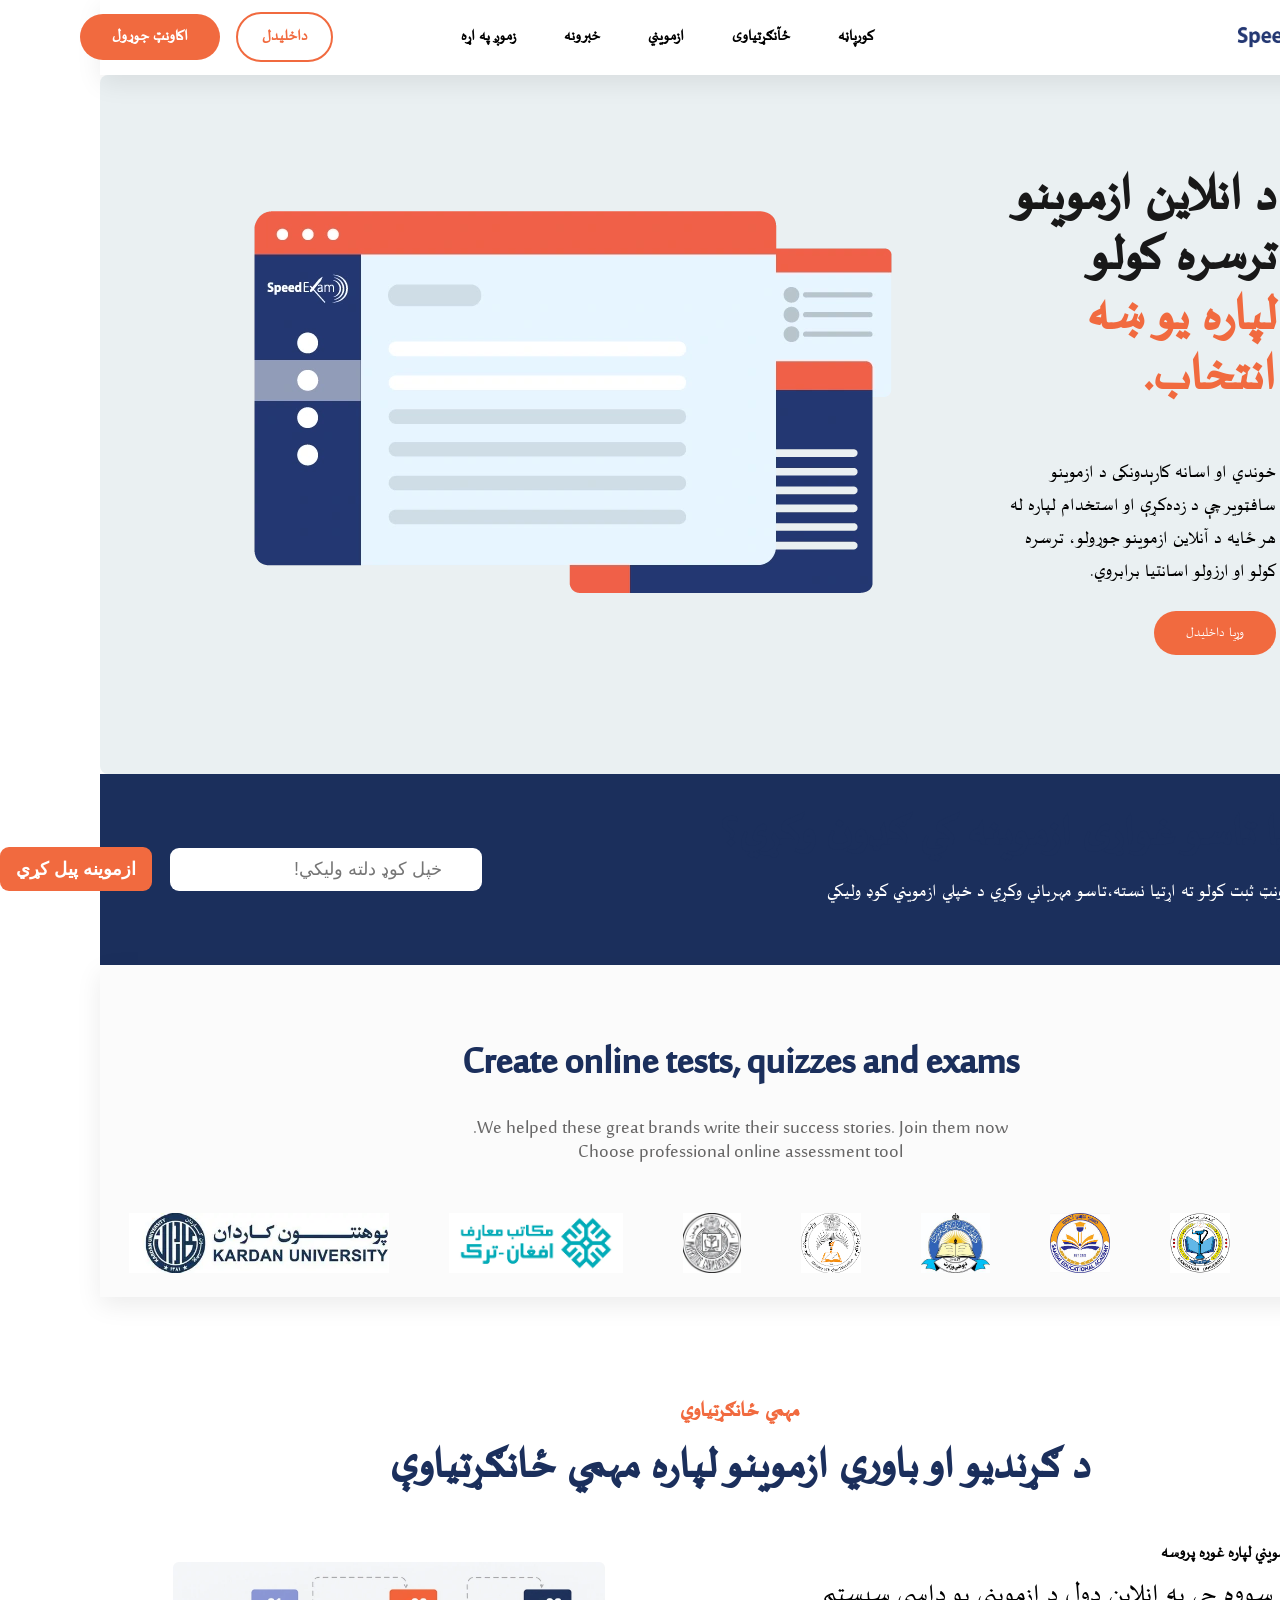
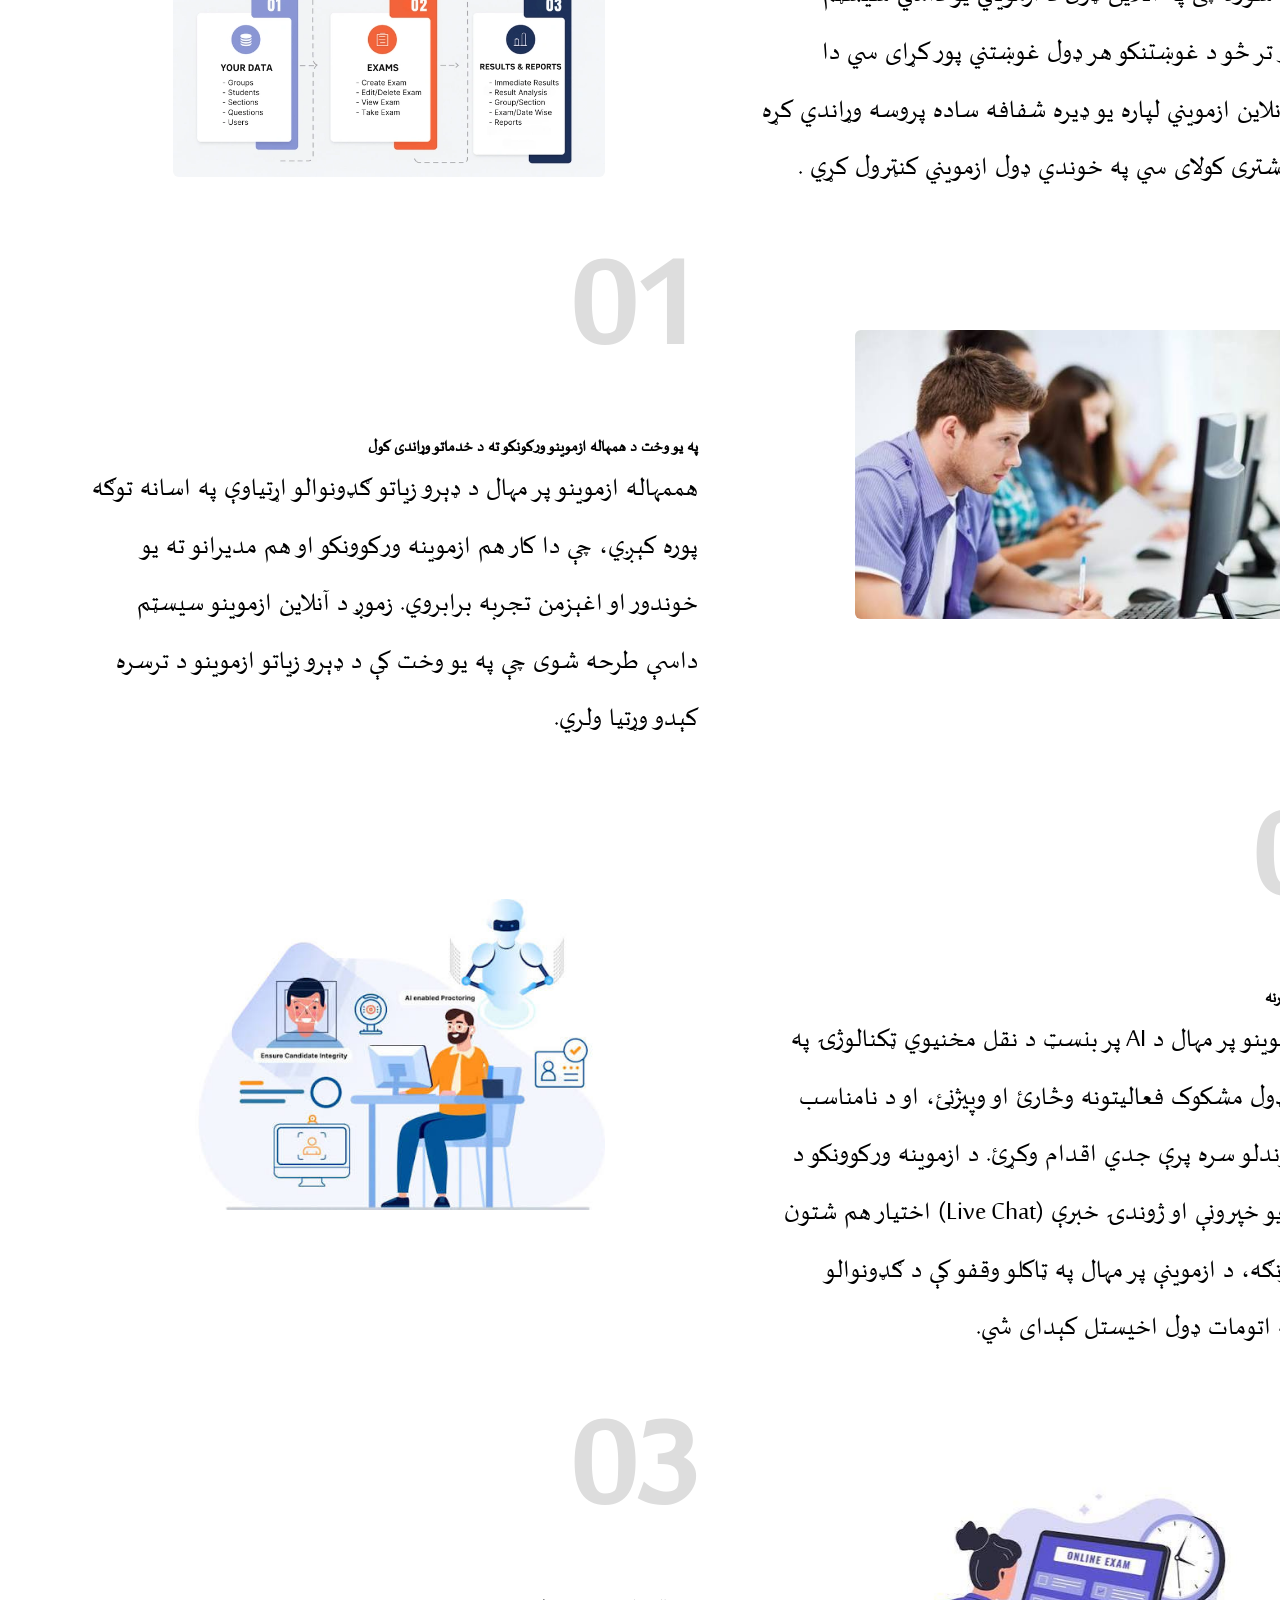
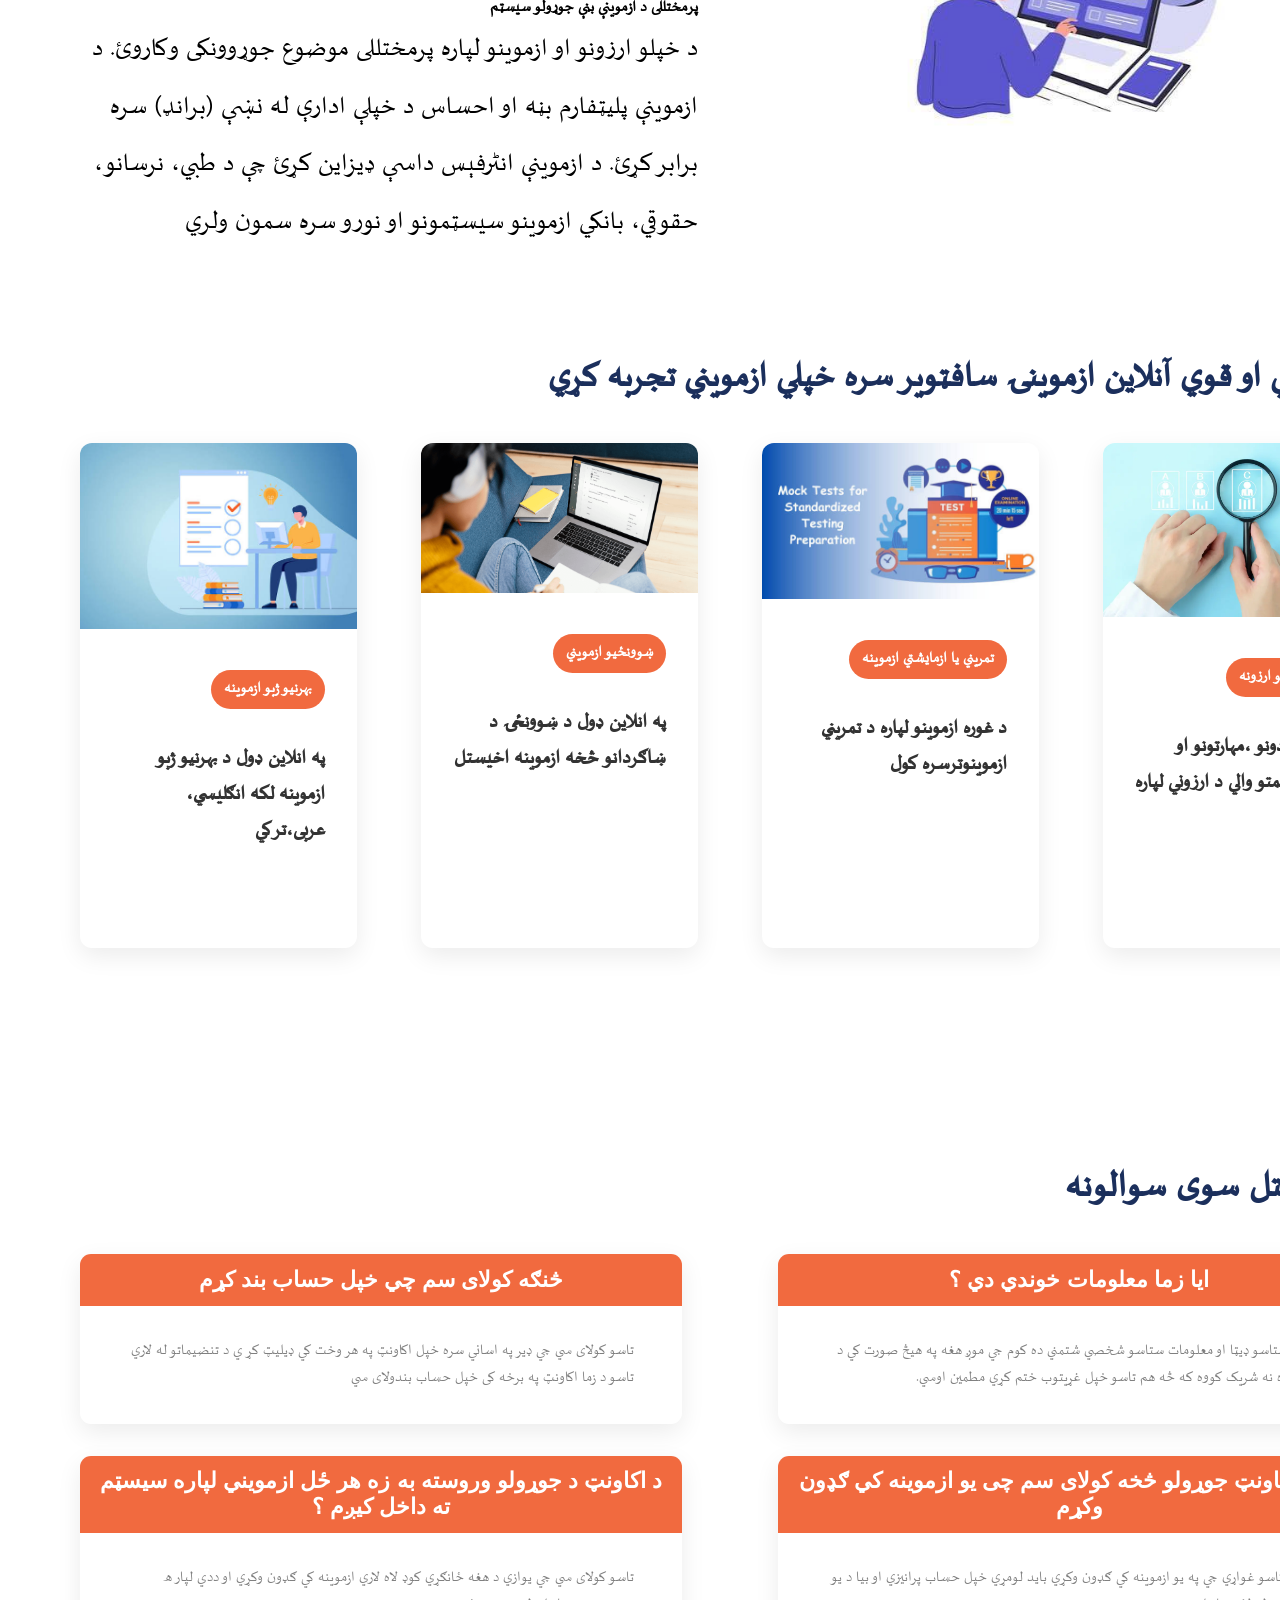
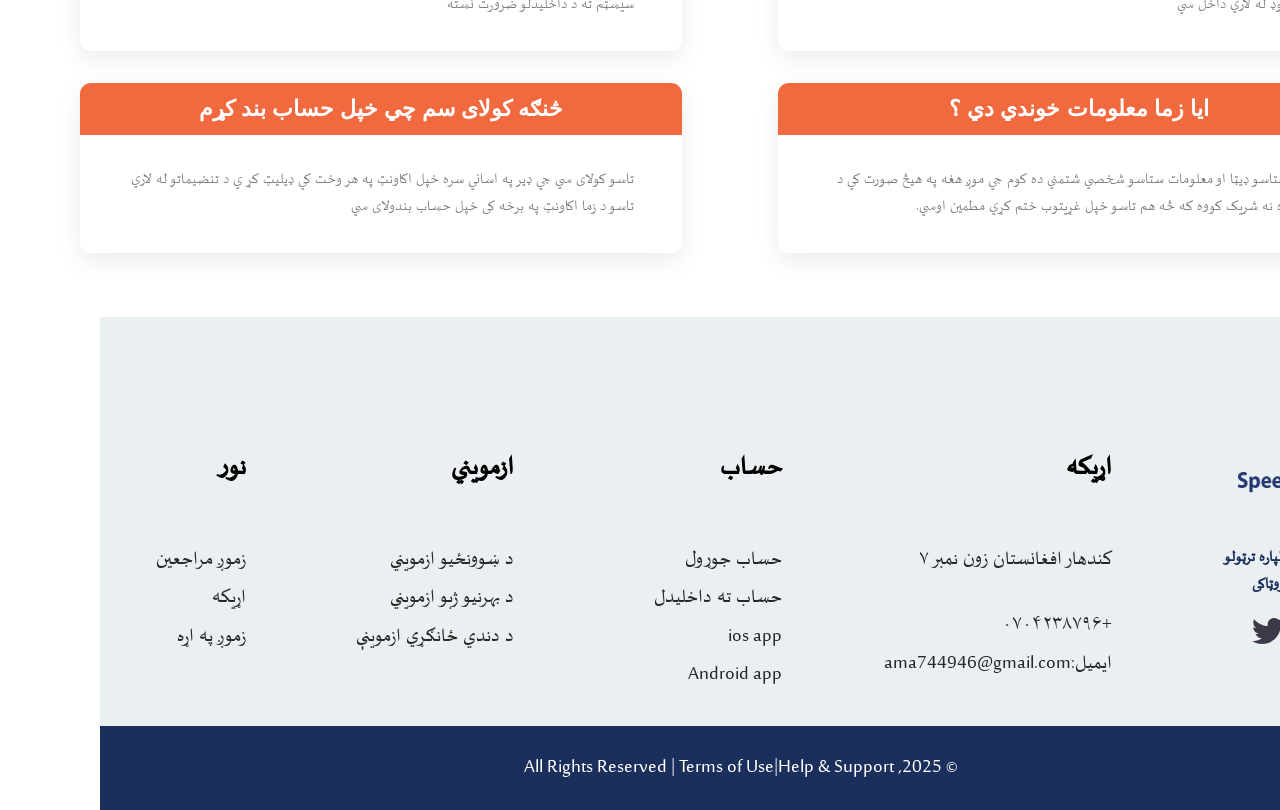
==== index.html @ 3aef712c "sign up" ====
<!DOCTYPE html>
<html lang="ps" dir="rtl">
<head>
    <meta charset="UTF-8">
    <meta name="viewport" content="width=device-width, initial-scale=1.0">
    <title>Examnation System</title>
    <link rel="stylesheet" href="style.css">
</head>
<body>
    <header class="header">
        <div class="container nav-row">
            <img src="img/speedexam.png" alt="logo" id="logo">
        <nav class="main-nav">
        <ul class="nav-list list">
            <li ><a href="index.html" class="nav-link">کورپاڼه</a></li>
            <li ><a href="" class="nav-link">ځآنګړتیاوی</a></li>
            <li ><a href="" class="nav-link">ازمویني</a></li>
            <li ><a href="" class="nav-link">خبرونه</a></li>
            <li ><a href="about.html" class="nav-link">زموږ په اړه</a></li>
            
        </ul>
            <ul class="list nav-button">
                <li><a href="#" class="nav-link login">داخلیدل</a></li>
                <li><a href="sign.html" class="nav-link signup">اکاونټ جوړول</a></li>
            </ul>
           
        </nav>
        </div>
    </header>
    <main>
        <section class="hero-s">
      <div class="hero">
        <div class="hero-text">
        <h1 class="primary-h">د انلاین ازموینو ترسره کولو<span id="testPartner"> لپاره یو ښه انتخاب.</span></h1>
        <p class="hero-desription">خوندي او اسانه کارېدونکی د ازموینو سافټویر چې د زده‌کړې او استخدام لپاره له هر ځایه د آنلاین ازموینو جوړولو، ترسره کولو او ارزولو اسانتیا برابروي.
        </p>
        <a href="#" class="signup nav-link">وړیا داخلیدل</a>
        </div>
        <div class="hero-img"><img src="img/online_exam_software_N8tL9bj.webp" alt="sigin-img"></div>
      </div>
        </section>
        <section class="access-student">
        <div class="access container">
        <div class="access-text">
        <h2 class=" head2">ایا تاسو غواړی ازموینه کي ګډون وکړي؟</h2>
        <p class="hero-desription p2"> اکاونټ ثبت کولو ته اړتیا نسته،تاسو مهرباني وکړي د خپلي ازمویني کوډ ولیکي</p>
        </div>
        <form action="" class="code-form">
            <input type="password" class="access-in" placeholder="خپل کوډ دلته ولیکي!">
            <button class="sub-btn" type="submit" >ازموینه پیل کړي</button>
        </form>
        </div>
        </section>
        <section class="support-c">
        <div class="support container">
            <div class="s-text">
                <h2 class="head3"> Create online tests, quizzes and exams</h2>
                <p class="s-description">We helped these great brands write their success stories. Join them now. <br> Choose professional online assessment tool</p>
            </div>
            <div class="slider">
                <div class="S-pics">
          
                    <img src="/img/download (1).jfif" alt="supporter" class="c-logo">
                    <img src="/img/download (1).png" alt="supporter" class="c-logo">
                    <img src="/img/download (2).jfif" alt="supporter" class="c-logo">
                    <img src="/img/download.jfif" alt="supporter" class="c-logo">
                    <img src="/img/images.png" alt="supporter" class="c-logo">
                    <img src="/img/OIP.webp" alt="supporter" class="c-logo">
                    <img src="/img/download.png" alt="supporter" class="c-logo2 ">
                    <img src="/img/OIP (1).webp" alt="supporter" class="c-logo2">
                    <img src="/img/OIP (3).webp" alt="supporter" class="c-logo2">
    
                    <img src="/img/download (1).jfif" alt="supporter" class="c-logo">
                    <img src="/img/download (1).png" alt="supporter" class="c-logo">
                    <img src="/img/download (2).jfif" alt="supporter" class="c-logo">
                    <img src="/img/download.jfif" alt="supporter" class="c-logo">
                    <img src="/img/images.png" alt="supporter" class="c-logo">
                    <img src="/img/OIP.webp" alt="supporter" class="c-logo">
                    <img src="/img/download.png" alt="supporter" class="c-logo2 ">
                    <img src="/img/OIP (1).webp" alt="supporter" class="c-logo2">
                    <img src="/img/OIP (3).webp" alt="supporter" class="c-logo2">
                    </div>
            </div>
        </div>
        </section>

        <section class="Features" id="introduction">
        <div class="f-title"> 
            <span class="sub-h">مهمي ځانګړتیاوي</span>
            <h2 class="head2">د ګړندیو او باوري ازموینو لپاره مهمي ځانګړتیاوې
            </h2>
            
          </div>

          <div class="container grids grid-colums grid--centerv"> 
            <div class="step-text-box"> 
             <h3 class="threetery-h">
              په انلاین ډول د ازمویني لپاره غوره پروسه
             </h3>
             <p class="step-discription"> 
              موږ وکولای سووه چی په انلاین ډول د ازمویني یو
               داسي سیسټم وړاندي کړو تر څو د غوښتنکو هر ډول غوښتني پور کړای 
              سي دا سیسټم د انلاین ازمویني لپاره یو ډیره
               شفافه ساده پروسه وړاندي کړه چيری چي مشتری کولای سي په خوندي ډول ازمویني کنټرول کړي .
             </p>
            </div>
          <div class="step-img-box">
            <img class="step-img" src="/img/process_of_online_exam_software.webp" alt="js">
          </div>
          


          <div class="step-img-box">
            <img class="step-img step-Emoji" src="/img/multiple.jpeg" alt="js">
          </div>
          <div class="step-text-box"> 
            <p class="step-number">01</p>
         <h3 class="threetery-h">   په یو وخت د همهاله ازموینو ورکونکو ته د خدماتو وړاندی کول
         </h3>
         <p class="step-discription">
            هممهاله ازموینو پر مهال د ډېرو زیاتو ګډونوالو
             اړتیاوې په اسانه توګه پوره کېږي، چې دا کار هم ازموینه ورکوونکو 
            او هم مدیرانو ته یو خوندور او اغېزمن تجربه برابروي. زموږ د آنلاین ازموینو سیسټم داسې
             طرحه شوی چې په یو وخت کې د ډېرو زیاتو ازموینو د ترسره کېدو وړتیا ولري.
         </p>
        </div>
      

      <div class="step-text-box"> 
        <p class="step-number">02</p>
     <h3 class="threetery-h">مسلکی او زیرکه څارنه 
        
     </h3>
     <p class="step-discription">
        د انلاین ازموینو پر مهال د AI پر بنسټ د نقل مخنیوي ټکنالوژۍ په مرسته هر 
        ډول مشکوک فعالیتونه وڅارئ او وپیژنئ، او د نامناسب چلند په موندلو سره پرې جدي اقدام 
        وکړئ. د ازموینه ورکوونکو د ژوندۍ ویډیو خپرونې او ژوندۍ خبرې (Live Chat) اختیار هم شتون لري. همدارنګه،
         د ازموینې پر
         مهال په ټاکلو وقفو کې د ګډونوالو 
        عکسونه په اتومات ډول اخیستل کېدای
         شي.
     </p>
    </div>
  <div class="step-img-box">
    <img class="step-img" src="/img/protact.jpeg" alt="js">
  </div>


  <div class="step-img-box">
    <img class="step-img" src="img/theme.jpeg" alt="js">
    </div>
  <div class="step-text-box"> 
    <p class="step-number">03</p>
 <h3 class="threetery-h">پرمختللی د ازموینې بڼې جوړولو سیسټم
    
 </h3>
 <p class="step-discription">
   د خپلو ارزونو او ازموینو لپاره پرمختللی موضوع جوړوونکی وکاروئ. د ازموینې پلیټفارم بڼه
               او احساس د خپلې ادارې له نښې (برانډ) سره برابر کړئ. د ازموینې انٹرفېس داسې ډیزاین کړئ چې
               د طبي، نرسانو، حقوقي، بانکي ازموینو سیسټمونو او نورو سره سمون ولري 
 </p>
</div>
        </div> 
        </section>

      <section class="Exam" id="our-exam">
        <div class="container"> 
          <h2 class="secondry-h">د خوندي او قوي آنلاین ازموینۍ سافټویر سره خپلي ازمویني تجربه کړي
          </h2>
          </div>
          <div class="container grids grid-colum-4">
            <div class="class">
            
              <img class="our-exam" src="img/Talent_Assessments_Software_Speedexam.webp" alt="ai">
              <div class="class2">
              <div class="tag-m"><span class="tag">استعدادونو ارزونه
                </span></div>
                <p class="exam-n">د استعدادونو ،مهارتونو او دندي د چمتو والي د ارزوني لپاره ازموینه</p>
            </div>
            </div>

            <div class="class">
           
              <img class="our-exam" src="img/pract.jpeg" alt="new">
              <div class="class2">
              <div class="tag-m"><span class="tag">تمریني یا ازمایشتي ازموینه </span></div>
              <p class="exam-n">د غوره ازموینو لپاره د تمریني ازموینوترسره کول</p>
            
              </div>
            </div>
            <div class="class">
           
              <img class="our-exam" src="img/student.png" alt="data">
              <div class="class2">
              <div class="tag-m"><span class="tag">ښوونځیو ازمویني</span></div>
              <p class="exam-n">په انلاین ډول د ښوونځۍ د ښاګردانو څخه ازموینه اخیستل</p>
             
            </div>
            </div>
            <div class="class">
            
              <img class="our-exam" src="img/lang.jpeg" alt="data">
              <div class="class2">
            <div class="tag-m"> <span class="tag">بهرنیو ژبو ازموینه</span></div>
              <p class="exam-n">په انلاین ډول د بهرنیو ژبو ازموینه لکه انګلیسي، عربی،ترکي</p>

            </div>
            </div>
          </div>
      </section>  
      <section class="F-question">
      <div class="container">
      <h2 class="fq-title">ډیر پوښتل سوی سوالونه</h2>
      <div class="questions  grids grid-colums">
        <div class="faq">

          <h5 class="fq-h"><button>ایا زما معلومات خوندي دي ؟</button></h5>
          <p class="fq-p">هو بلکل ستاسو ډیټا او معلومات ستاسو شخصي شتمني ده کوم جي موږ هغه
             په هیڅ صورت کي د بل چا سره نه شریک کووه که څه هم تاسو خپل غړیتوب ختم کړي مطمین اوسي.</p>
        </div>

        <div class="faq">
          <h5 class="fq-h"><button>څنګه کولای سم چي خپل حساب بند کړم</button></h5>
          <p class="fq-p">تاسو کولای سي چي ډیر په اساني سره خپل اکاونټ په هر وخت کي ډیلیټ کړ
            ي د تنضیماتو له لاري تاسو د  زما اکاونټ په برخه کی خپل حساب بندولای سي</p>
        </div>

         <div class="faq">
        <h5 class="fq-h"><button>ایا بیله اکاونټ جوړولو څخه کولای سم چی یو ازموینه کي ګډون وکړم</button></h5>
          <p class="fq-p">که چیري تاسو غواړي چي په یو ازموینه کي ګډون وکړي باید لومړي خپل حساب پرانیزي او  بیا د یو ځانګړي کوډ له لاري داخل سي
             </p>
        </div>

        <div class="faq">
          <h5 class="fq-h"><button> د اکاونټ د جوړولو وروسته به زه هر ځل ازمویني لپاره سیسټم ته داخل کیږم ؟</button></h5>
          <p class="fq-p">تاسو کولای سي چي یوازي د هغه ځانګړي کوډ لاه لاري ازموینه کي ګډون وکړي او ددي لپار ه  سیسټم ته د داخلیدلو ضرورت نسته</p>
        </div>

         <div class="faq">
        <h5 class="fq-h"><button>ایا زما معلومات خوندي دي ؟</button></h5>
          <p class="fq-p">هو بلکل ستاسو ډیټا او معلومات ستاسو شخصي شتمني ده کوم جي موږ هغه
             په هیڅ صورت کي د بل چا سره نه شریک کووه که څه هم تاسو خپل غړیتوب ختم کړي مطمین اوسي.</p>
        </div>

        <div class="faq">
          <h5 class="fq-h"><button>څنګه کولای سم چي خپل حساب بند کړم</button></h5>
          <p class="fq-p">تاسو کولای سي چي ډیر په اساني سره خپل اکاونټ په هر وخت کي ډیلیټ کړ
            ي د تنضیماتو له لاري تاسو د  زما اکاونټ په برخه کی خپل حساب بندولای سي</p>
        </div>
      
      </div>
      </div>
      </section>
      
    </main>
    <footer>
        
        <div class="container grid footer-grid">
            <div class="logo-col">
                <a href="logo" class="flogo-link"><img src="/img/speedexam.png" alt="" id="logo"></a>
                <p class="logo-text">د ازموینو او ارزونو لپاره ترټولو غوره آنلاین ساپټویروټاکی</p>
                <ul class="social-link">
                 <li><a class="footer-links icons" href="#"><img src="/img/icon-facebook.svg" alt=""></a></li>
                  <li><a class="footer-links icons" href="#"><img src="/img/icon-instagram.svg" alt=""></a></li>
                   <li><a class="footer-links icons" href="#"><img src="/img/icon-twitter.svg" alt=""></a></li>
                </ul>
                
            </div>
           <div class="address-col">
            <p class="footer-heading">اړیکه</p>
            <address class="contacts">
                <p> کندهار افغانستان زون نمبر ۷</p>
               <p ><a class="footer-links" href="tel:930704238796">+۰۷۰۴۲۳۸۷۹۶</a><br>
                <a class="footer-links" href="email:ama744946@gmail.com">ایمیل:ama744946@gmail.com</a></p>
            </address>
           </div>
           <nav class="nav-col">
            <p class="footer-heading">حساب</p>
            <ul class="footer-nav">
            <li><a class="footer-links" href="sign.html">حساب جوړول</a></li>
            <li><a class="footer-links" href="#">حساب ته داخلیدل</a></li>
            <li><a class="footer-links" href="#">ios app</a></li>
            <li><a class="footer-links" href="#">Android app</a></li>
            </ul>
           </nav>

           <nav class="nav-col">
            <p class="footer-heading">ازمویني</p>
            <ul class="footer-nav">
            <li><a class="footer-links" href="#">د ښوونځیو ازمویني</a></li>
            <li><a class="footer-links" href="#">د بهرنیو ژبو ازمویني</a></li>
            <li><a class="footer-links" href="#">د دندي ځانګړي ازموینې</a></li>
            </ul>
           </nav>
        
           <nav class="nav-col">
            <p class="footer-heading">نور</p>
            <ul class="footer-nav">
            <li><a class="footer-links" href="#">زموږ مراجعین</a></li>
            <li><a class="footer-links" href="#">اړیکه </a></li>
            <li><a class="footer-links" href="about.html">زموږ په اړه</a></li>
            </ul>
           </nav>
        </div>
        <div class="footer">
            <p class="copyright"> <small>&copy;</small> 2025, All Rights Reserved | Terms of Use|Help & Support</p>
        </div>
    </footer>
</body>
</html>
---- style.css ----
:root{
    --bg:#ffffff;
    --shadow:0 8px 24px rgba(0,0,0,0.08);
    --black:#282828;
    --color:#808080;
    --primary:#f16a3f ;
    --secondary:#1b2f5c;
    --grad-primary:linear-gradient(-90deg, #f1683feb 0%, #f16a3f 100%);
    --cta-bg:#EAF0F2;
    --primery-h:#181818;
}
@font-face { font-family: 'PashtoFont'; 
    src: url('fonts/majalla.ttf') format('woff'); font-weight: normal; font-style: normal; }
*{
    padding: 0;
    margin: 0;
    box-sizing: border-box;
}
html{
    scroll-behavior: smooth;
}
body{

    font-family:'PashtoFont', sans-serif;
    line-height:1.5 ;
    background-color: var(--bg);

}
.container{
    width: min(1300px);
    margin-inline: auto;
}
.header{
background-color: var(--bg);
box-shadow: var(--shadow);
position: sticky;
top: 0;
z-index: 10;
}
.nav-row{
    display: flex;
    justify-content: space-between;
    align-items: center;
}
#logo{
    width: 150px;
}
.main-nav{
    display: flex;
    justify-content: space-between;
    align-items: center;
    gap: 8rem;

   
}

.list{
    list-style: none;
    display: flex;
    justify-content: space-between;
    align-items: center;
    gap: 3rem;
    font-size: 18px;
    font-weight: 600;
   
}
.nav-link{
    text-decoration: none;
    color:black;
}

.nav:hover, .nav:active{
    opacity: 1;
    text-decoration: underline;
    color: var(--primary);
}
.nav-button{
    gap: 1rem;
}
.login{
    color: var(--primary);
    padding: .7rem 1.5rem;
    border: 2px solid var(--primary);
    border-radius: 40px;
    text-align: center;
    background:var(--bg);
    transition: all .2s;
}
.signup{
    padding: .7rem 2rem;
    border-radius: 40px;
    background:var(--primary);
    color: var(--bg);
}

/***********  hero section  ************/
.hero-s{
    background-color: var(--cta-bg);
    padding: 4.8rem 0 7rem 0;
    border-radius: 8px;
}
.hero{
    margin: 0 auto;
    display: flex;
    align-items: center;
    padding: 0 6.5rem;
    gap: 4rem;
}
.primary-h{
    color: var(--primery-h);
    line-height: 1;
    margin-bottom: 3rem;
    font-size: 60px;
    font-weight: 600;
}
#testPartner{
    color: var(--primary);
   
}
.hero-desription{
    margin-bottom: 2rem;
    font-size: 22px;
}
.access-student{
    padding: 1.5rem 5rem;
    background-color: var(--secondary);
    
}
.access{
    margin: 0 auto;
    display: flex;
    justify-content: space-between;
    align-items: center;

}
.p2{
    color: #ffffff;
}
.head2{
    color: var(--primary);
    font-weight: 600;
}
.access-in{
    padding: .7rem 2.5rem;
    outline: none;
    border-radius: 9px;
    border: none;
    margin-left: 1rem;
    font-size: 18px;
}
.sub-btn{
    padding: .7rem 1rem;
    border-radius: 9px;
    background-color: var(--primary);
    border: none;
    color: white;
    font-size: 18px;
    font-weight: 700;
    
}
/*     support compeny********/
.support-c{
    padding: 1.5rem 0;
    background-color:#fbfbfb;
    box-shadow: var(--shadow);
}
.support{
    width: 100%;
    text-align:right;
    margin-top: 2.5rem;
    overflow: hidden;
    white-space: nowrap;
    
}
.head3{
    color: var(--secondary);
    font-size: 48px;
    font-weight: 700;
}
.s-text{
text-align: center;

}
.s-description{
    font-size: 24px;
    color: rgb(104, 103, 103);
    line-height: 1;
    margin: 1rem 0 3rem 0;
}
.support{
    width: 100%;
    text-align:right;
    margin-top: 2.5rem;
    overflow: hidden;
    
}
.S-pics{
    display:flex;
    align-items: center;
    width: max-content;
    animation: scroll-s 70s linear infinite;
}
.S-pics:hover {
    animation-play-state: paused;
  }

.slider{
    width: 100%;
}
.S-pics img{
    margin: 0 30px;
    height: 60px;
}
@keyframes scroll-s{
    0% {
        transform: translateX(100%);
    }
    100% {
        transform:translateX(0)
    }
}
/****************   features    *********/
.grids{
        display: grid;
        column-gap: 4rem;
       
    }
    .grid-colums{
        grid-template-columns: repeat(2,1fr);
    }

.Features{
    padding: 6rem 0 0 0;
    
}
.f-title{
    text-align:center ;
    margin-bottom: 2rem;
}
.step-number{
font-size: 9.8rem;
font-weight: 600;
color: #ddd;

}

.step-img-box{
   display: flex;
   align-items: center;
   justify-content: center;

}
.step-img{
 width: 70%;
    border-radius: 6px;
}

.step-discription{
    font-size: 2rem;
    line-height: 1.8;
}
.sub-h{
    color: var(--primary);
    font-size: 25px;
    font-weight: 900;
  
}
.F-title{
text-align: center;
}
.head2{
font-size: 52px;
color: var(--secondary);
font-weight: 900;
}
/**************about section**************/
.about-c{
 background-color:var(--bg);
 padding: 1rem 2rem;
}
.about{
    margin-top: 1rem;
    display: flex;
    gap: 1rem;
}
.cards{
    padding: 2rem 5rem;
    display: flex;
    flex-direction: column; 
    width: 50%;
}
.card img{
    width: 80px;
}
.card{
padding: 2rem;
display: flex;
gap: 2rem;
margin-bottom: 1.7rem;
box-shadow: var(--shadow);
border-radius: 22px;
}
.card-h3{
    font-size: 26px;
}
.card-p{
    font-size: 18px;
}
.card-right{
    margin-right: 3rem;
}
.card-left{
    margin-left: 3rem;
}
.about-text{
    padding: 1.5rem 5rem 1.5rem 0;
    width: 50%;
}
.about-p1{
    font-size: 26px ;
    color:rgb(104, 103, 103) ;
    letter-spacing: 1.2;
    margin-bottom: .7rem;
}
.about-h2{
    font-weight: 900;
    font-size: 52px;
    color: var(--secondary);
    margin-bottom: .7rem;
    line-height: 1;
}
.about-p2{
    color: rgb(104, 103, 103);
    font-size:24px ;
    font-weight: 500;
    margin-bottom: 1rem;
}
.about-list{
    list-style-type: none;
    padding-left: 0;
    font-size: 24px;
}
.about-list li::before{
    content: "\2714";
    color:#f8b81f ;
}

.about-list li{
    margin-bottom: .7rem;
}
/************ exam card *************/
 .grid-colum-4{
        grid-template-columns: repeat(4,1fr);
    }
.Exam{

    padding: 6rem 0 9rem 0;
}
.exam-n{
    font-size: 1.5rem;
     font-weight: 600;
     color: #333;;
 margin-bottom: 3.2rem;
 }
 .secondry-h{
margin-bottom: 2rem;
font-weight: 700;
font-size: 42px;
color: var(--secondary);
 }
 .Details{
list-style: none;
display: flex;
flex-direction: column;
gap: 2rem;
   padding-left: 1rem;
}
.lists{
    font-size: 1.8rem;
}
.lists a{
    
    color: #333;
}
.lists a:hover{
    text-decoration:underline;
    color: #4ca0ee;
}
.our-exam{
    width: 100%;
}

strong{
    font-weight: 600;
}
.tag{
    display: inline-block;
    text-transform:uppercase;
    background-color:var(--primary);
    font-size: 1.1rem;
    padding: 0.4rem 0.8rem;
    color: var(--bg);
    border-radius: 100px;
    font-weight: 600;
}
.class{
    padding: 0 0 1rem 0;
    border-radius: 12px;
box-shadow: var(--shadow);
overflow: hidden;
transition: all 0.3s;
}
.class:hover{
    transform: translateY(-1.2rem);
    box-shadow: var(--shadow);
}
.class2{
    padding:2rem;
}
.tag-m{
    margin-bottom: 2rem;
}
/****** Freq Asked Question **********/
.F-question{
    background-color: var(--bg);
    padding: 4rem 0;
}
.fq-title{
font-size: 44px;
font-weight: 700;
color: var(--secondary);
margin-bottom: 2rem;

}
.questions{
    column-gap: 6rem;
    row-gap: 2rem;
}
.faq{
    border-radius: 11px;
box-shadow: var(--shadow);
}
.fq-h button{
   font-size: 22px;
   font-weight: 700;
   color: var(--bg);
   background-color: var(--primary);
   width: 100%;
   border: none;
   outline: none;
   padding: .8rem;
   border-radius: 11px 11px 0 0;
}
.fq-p{
    font-size: 18px;
    color: var(--color);
    margin: 0 1rem 0 1rem;
    padding: 2rem;
}
/***** sigin up **************/
.section-sigin{
padding: 4.8rem 0 12.8rem 0;
}
.sigin
{
    display: grid;
    grid-template-columns: 2.5fr 1fr;
    background-color: var(--primary);
    box-shadow:var(--shadow);
    border-radius: 2rem;
    overflow: hidden;
}
.sigin .secondry-h{
    margin-bottom: 2rem;
}
.sigin-text-box{
padding: 4.8rem 6.4rem 6.4rem 6.4rem;
}
.sigin-text{
font-size: 1.8rem;
line-height: 1.8;
color: rgb(44, 42, 42);
margin-bottom: 2rem;
}

.sigin-img{
    background-image:linear-gradient(to right bottom,
    rgba(24, 100, 171,0.35),rgba(123, 81, 252, 0.35)), 
    url(img/cta.jpg);
   
    background-size:cover;
}
.sigin-form{
    display: grid;
    grid-template-columns: 1fr 1fr;
    column-gap: 3rem;
    row-gap: 2rem;
}
.sigin-form label{
display: block;
font-size: 1.6rem;
font-weight: 500;
margin-bottom: 1rem;
color: #1f1e1e;
}
sigin-form input::placeholder{
    color: #aaa;
}
.sigin-form input,
.sigin-form select{
    width: 100%;
    padding: 1rem;
    font-size: 1.1rem;
    font-family: inherit;
    color: inherit;
    border: none;
    background-color: #fdf2e9;
    border-radius: 9px;
    box-shadow:var(--shadow);
}
.btn-form{
    background-color: var(--secondary);
    align-self: end;
    padding: 1.2rem;
    color: var(--bg);
    border-radius: 22px;
    outline: none;
    border:none;
}
.btn-form:hover{
background-color: #d3f3fa;
color: #555;
}
.sigin *:focus{
    outline: none;
    box-shadow:0 0 0 0.8rem rgba(247, 250, 253, 0.5);
}
/**********footer***************/
footer{
padding: 8rem 0 0 0;
background-color:var(--cta-bg);
}

.grid{
        display: grid;
        column-gap: 6.4rem;
        row-gap: 9.6rem;
       
    }
.footer-grid{
    grid-template-columns:1fr 1fr 1fr 1fr 1fr;

}
.footer{
    text-align: center;
    margin-top: 2rem;
    background-color: var(--secondary);
    padding: 1.5rem;
}
logo-col{
    display: flex;
   flex-direction: column;
}
.logo-text{
    font-size: 18px;
    margin-bottom: 1rem;
    color: var(--secondary);
    font-weight: 600;
}
.flogo-link{
    display: block;
    margin-bottom: 1rem;

}
.social-link{
    list-style: none;
    display: flex;
    gap: 1.5rem;
}
.icons{
    height: 2.4rem;
    width: 2.4rem;
}
.contacts{
font-size:1.5rem;
font-style: normal;
line-height: 1.6;
}
.footer-heading{
    font-size: 2rem;
    font-weight: 700;
    color: black;
    margin-bottom: 3rem;
}
.contacts p:first-child{
    margin-bottom: 1.7rem;
   color: var(--black);
}
.footer-links{
    text-decoration: none;
    color:var(--black);
}
.footer-nav{
    list-style: none;
    font-size:1.5rem;
font-style: normal;
line-height: 1.6;
}
.footer-links:hover,
.footer-links:active{
    color: #555;
}
.copyright{
    font-size:24px;
   color: var(--bg);
}
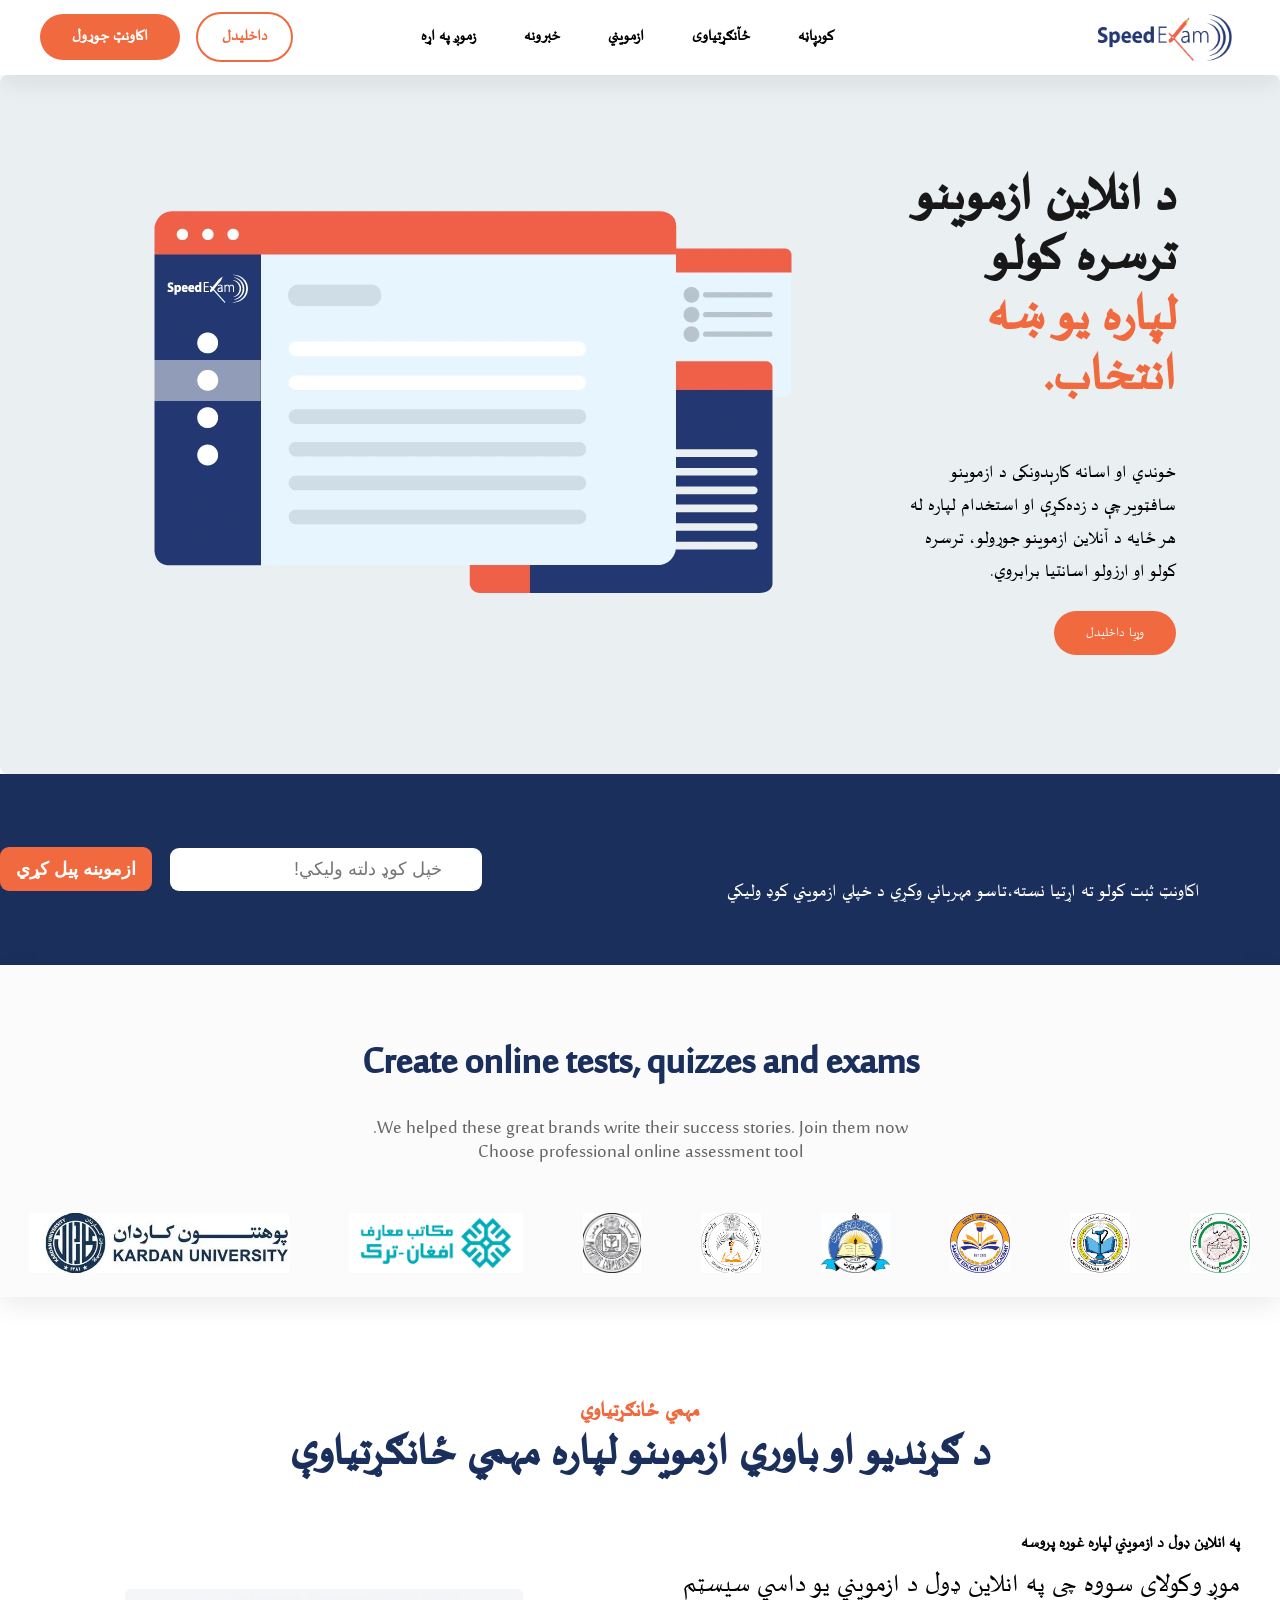
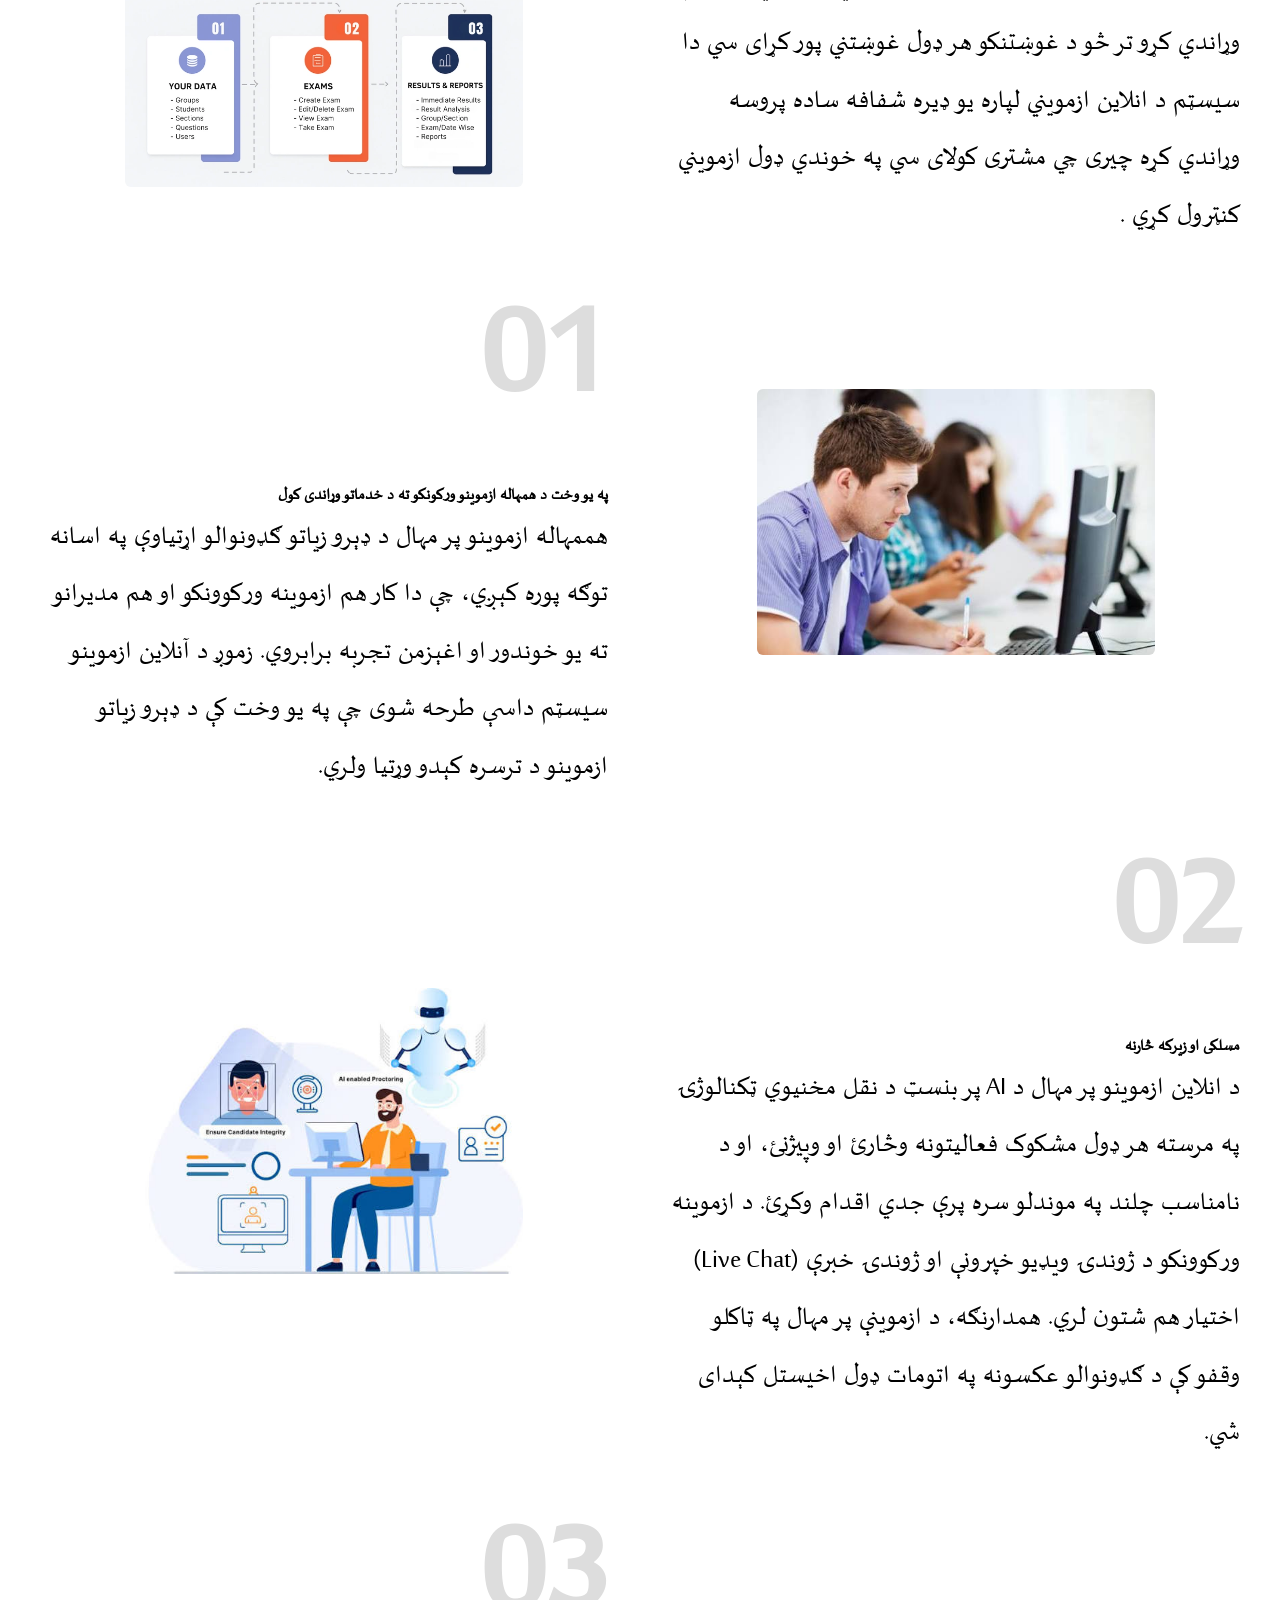
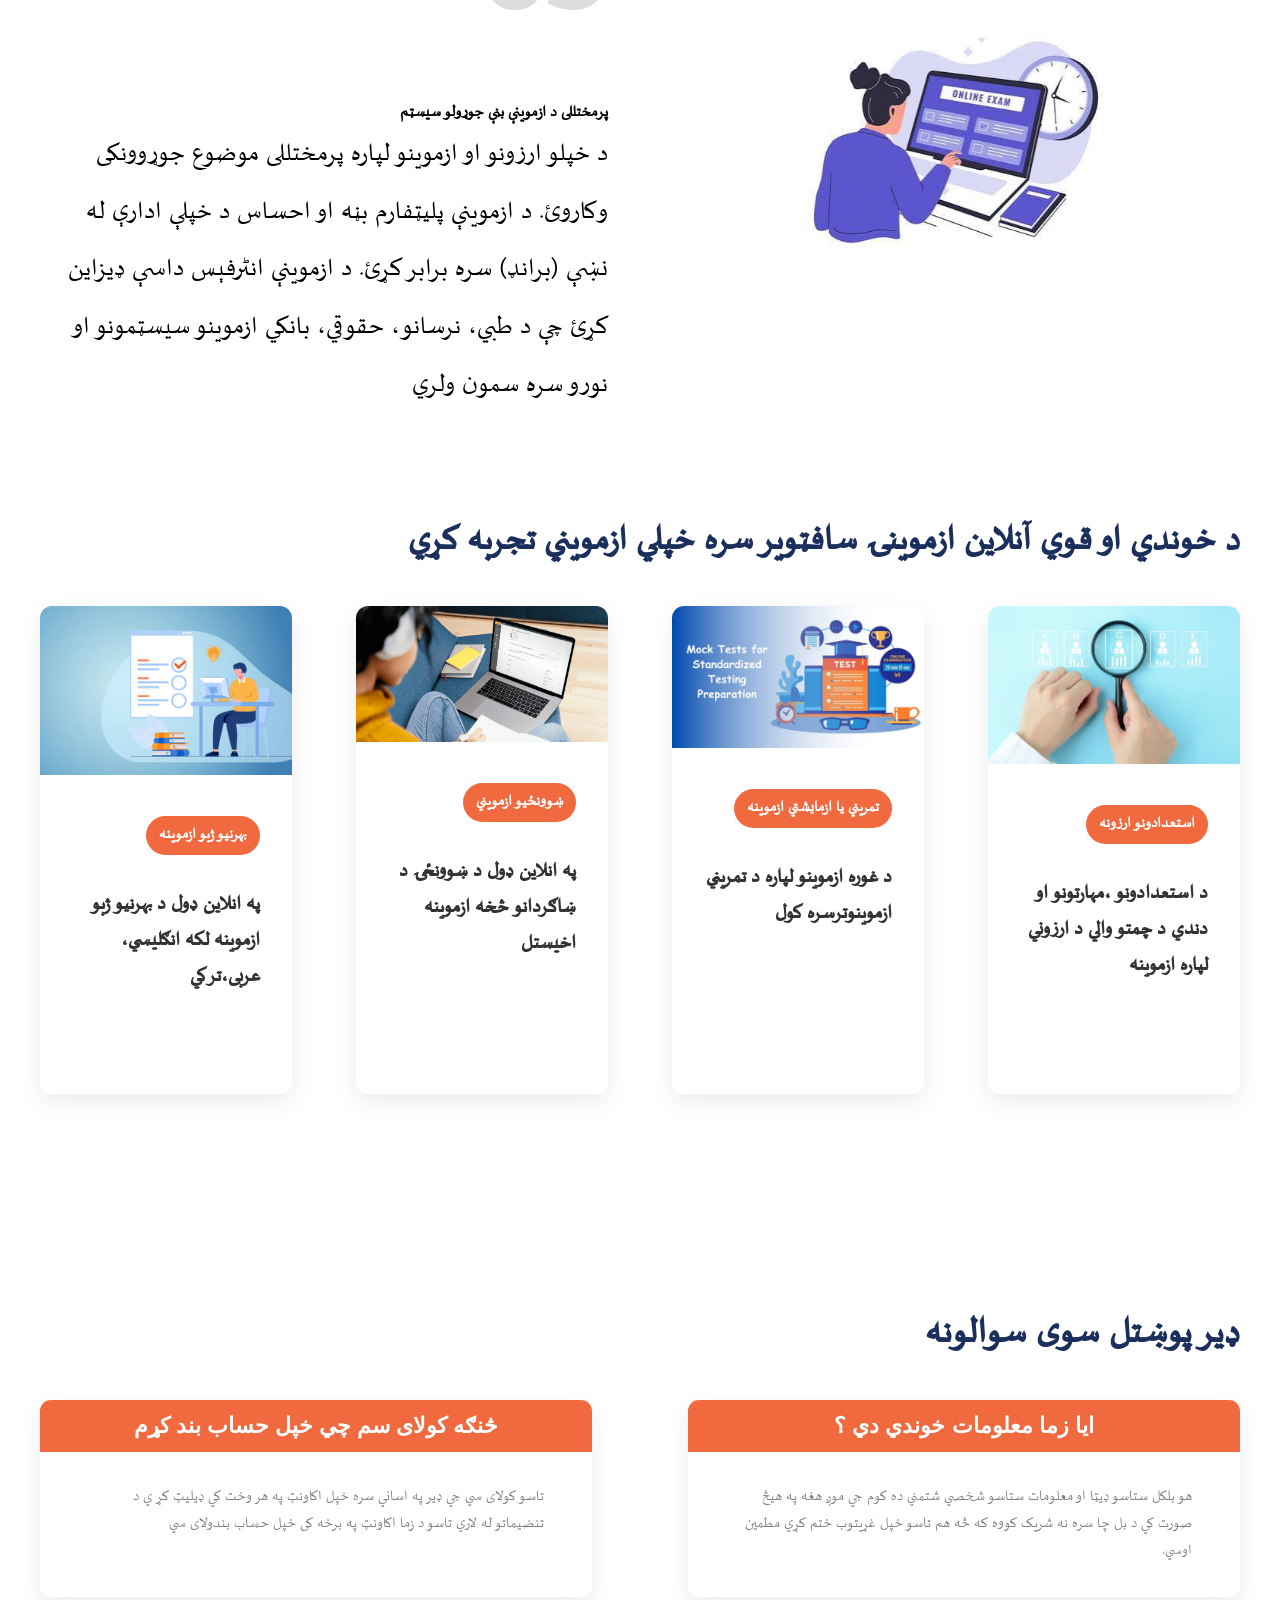
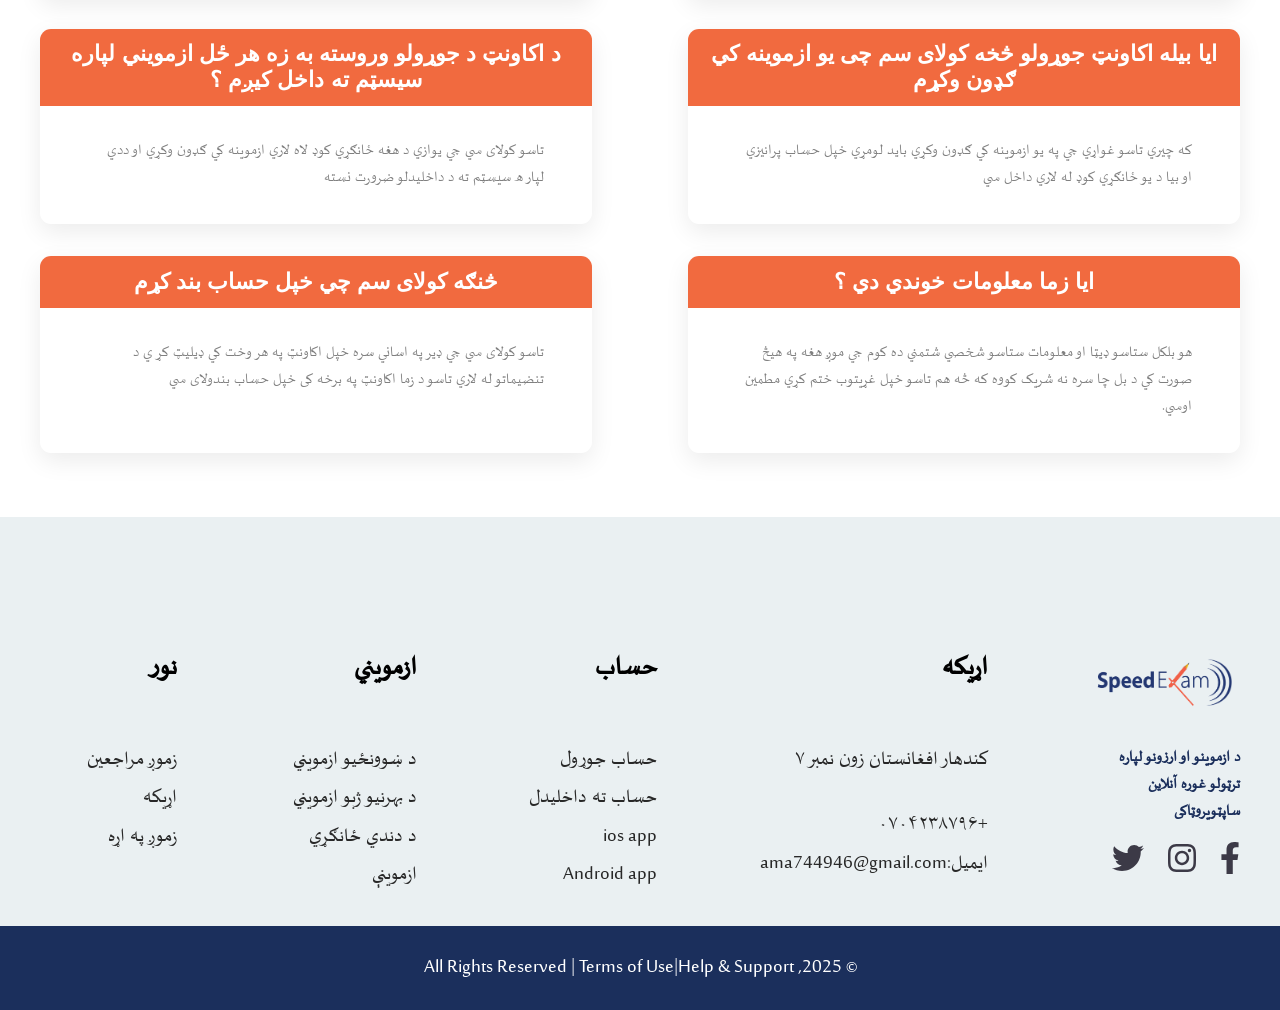
==== commit 570b8c22: "login" ====
--- a/index.html
+++ b/index.html
@@ -5,6 +5,7 @@
     <meta name="viewport" content="width=device-width, initial-scale=1.0">
     <title>Examnation System</title>
     <link rel="stylesheet" href="style.css">
+    <link rel="stylesheet" href="mediaQuery.css">
 </head>
 <body>
     <header class="header">
@@ -14,13 +15,13 @@
         <ul class="nav-list list">
             <li ><a href="index.html" class="nav-link">کورپاڼه</a></li>
             <li ><a href="" class="nav-link">ځآنګړتیاوی</a></li>
-            <li ><a href="" class="nav-link">ازمویني</a></li>
+            <li ><a href="exam.html" class="nav-link">ازمویني</a></li>
             <li ><a href="" class="nav-link">خبرونه</a></li>
             <li ><a href="about.html" class="nav-link">زموږ په اړه</a></li>
             
         </ul>
             <ul class="list nav-button">
-                <li><a href="#" class="nav-link login">داخلیدل</a></li>
+                <li><a href="login.html" class="nav-link login">داخلیدل</a></li>
                 <li><a href="sign.html" class="nav-link signup">اکاونټ جوړول</a></li>
             </ul>
            
@@ -54,7 +55,7 @@
         <section class="support-c">
         <div class="support container">
             <div class="s-text">
-                <h2 class="head3"> Create online tests, quizzes and exams</h2>
+                <h2 class="head3 .secondry-h"> Create online tests, quizzes and exams</h2>
                 <p class="s-description">We helped these great brands write their success stories. Join them now. <br> Choose professional online assessment tool</p>
             </div>
             <div class="slider">
@@ -87,14 +88,14 @@
         <section class="Features" id="introduction">
         <div class="f-title"> 
             <span class="sub-h">مهمي ځانګړتیاوي</span>
-            <h2 class="head2">د ګړندیو او باوري ازموینو لپاره مهمي ځانګړتیاوې
+            <h2 class="head2 primary-h">د ګړندیو او باوري ازموینو لپاره مهمي ځانګړتیاوې
             </h2>
             
           </div>
 
           <div class="container grids grid-colums grid--centerv"> 
             <div class="step-text-box"> 
-             <h3 class="threetery-h">
+             <h3 class="theetery-h ">
               په انلاین ډول د ازمویني لپاره غوره پروسه
              </h3>
              <p class="step-discription"> 
@@ -210,7 +211,7 @@
       </section>  
       <section class="F-question">
       <div class="container">
-      <h2 class="fq-title">ډیر پوښتل سوی سوالونه</h2>
+      <h2 class="fq-title secondary-h">ډیر پوښتل سوی سوالونه</h2>
       <div class="questions  grids grid-colums">
         <div class="faq">
 
@@ -278,7 +279,7 @@
             <p class="footer-heading">حساب</p>
             <ul class="footer-nav">
             <li><a class="footer-links" href="sign.html">حساب جوړول</a></li>
-            <li><a class="footer-links" href="#">حساب ته داخلیدل</a></li>
+            <li><a class="footer-links" href="login.html">حساب ته داخلیدل</a></li>
             <li><a class="footer-links" href="#">ios app</a></li>
             <li><a class="footer-links" href="#">Android app</a></li>
             </ul>
--- a/style.css
+++ b/style.css
@@ -27,10 +27,11 @@
 
 }
 .container{
-    width: min(1300px);
+    width:max(1200px);
     margin-inline: auto;
 }
 .header{
+width: 100%;
 background-color: var(--bg);
 box-shadow: var(--shadow);
 position: sticky;
@@ -535,6 +536,53 @@
     outline: none;
     box-shadow:0 0 0 0.8rem rgba(247, 250, 253, 0.5);
 }
+/********login ******************/
+.login-section{
+    background-color: var(--bg);
+    width: 1300px;
+    margin: 1rem auto;
+}
+.login-form{
+    width: 380px;
+    margin: 4rem auto;
+    padding: 2rem;
+    background-color:#dfedf2;
+    box-shadow: var(--shadow);
+    border-radius: 10px;
+    text-align: center;
+}
+.login img{
+    margin-bottom: 5rem;
+}
+.con-form{
+    display: flex;
+    flex-direction: column;
+    text-align: start;
+    margin-bottom: 1.6rem;
+}
+.con-form label{
+    font-size: 20px;
+    font-weight: 700;
+    color: var(--secondary);
+    margin-bottom: .5rem;
+}
+.con-form input{
+    padding: 1.2rem;
+    border: none;
+    outline: none;
+    font-size: 14px;
+    border-radius: 15px;
+}
+.btn-form-login{
+    padding: 1rem 1.7rem;
+    color: var(--bg);
+    font-size: 240x;
+    font-weight: 600;
+    background-color: var(--primary);
+    border-radius: 15px;
+    border: none;
+    outline: none;
+}
 /**********footer***************/
 footer{
 padding: 8rem 0 0 0;
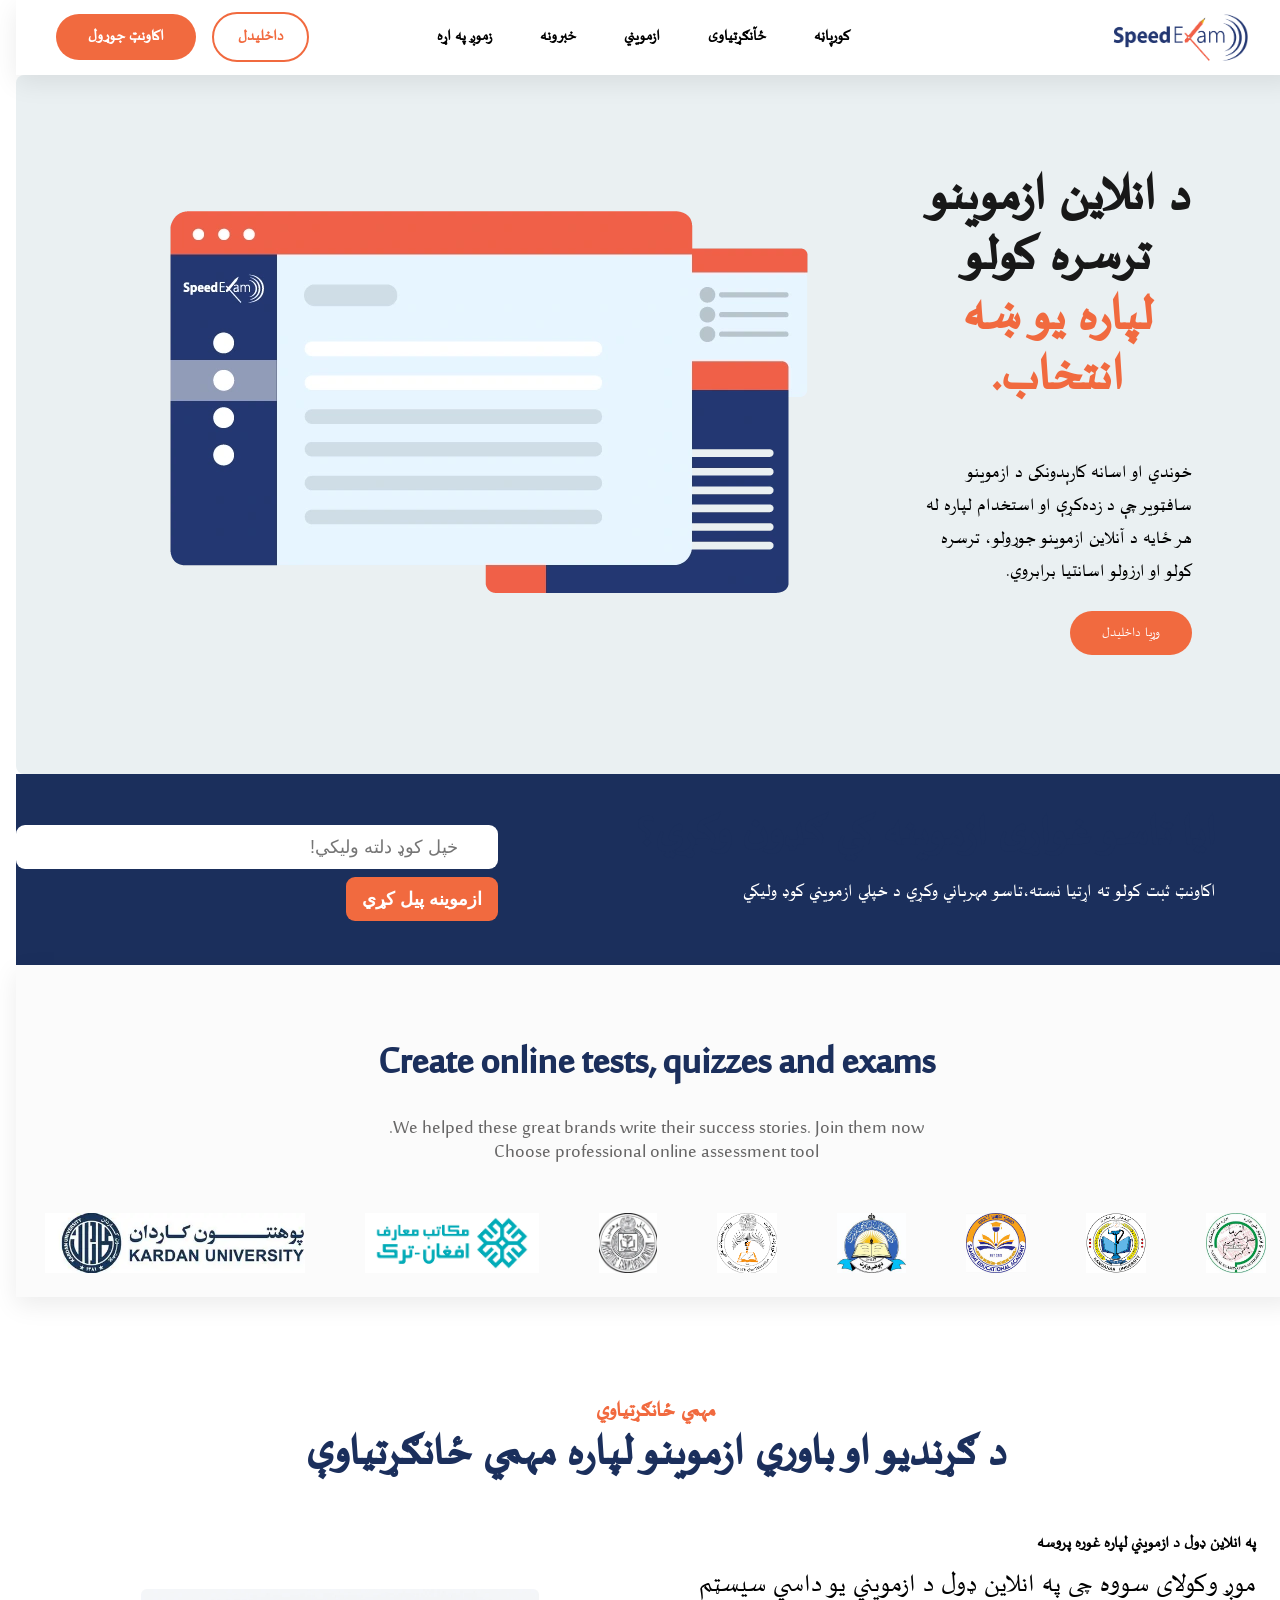
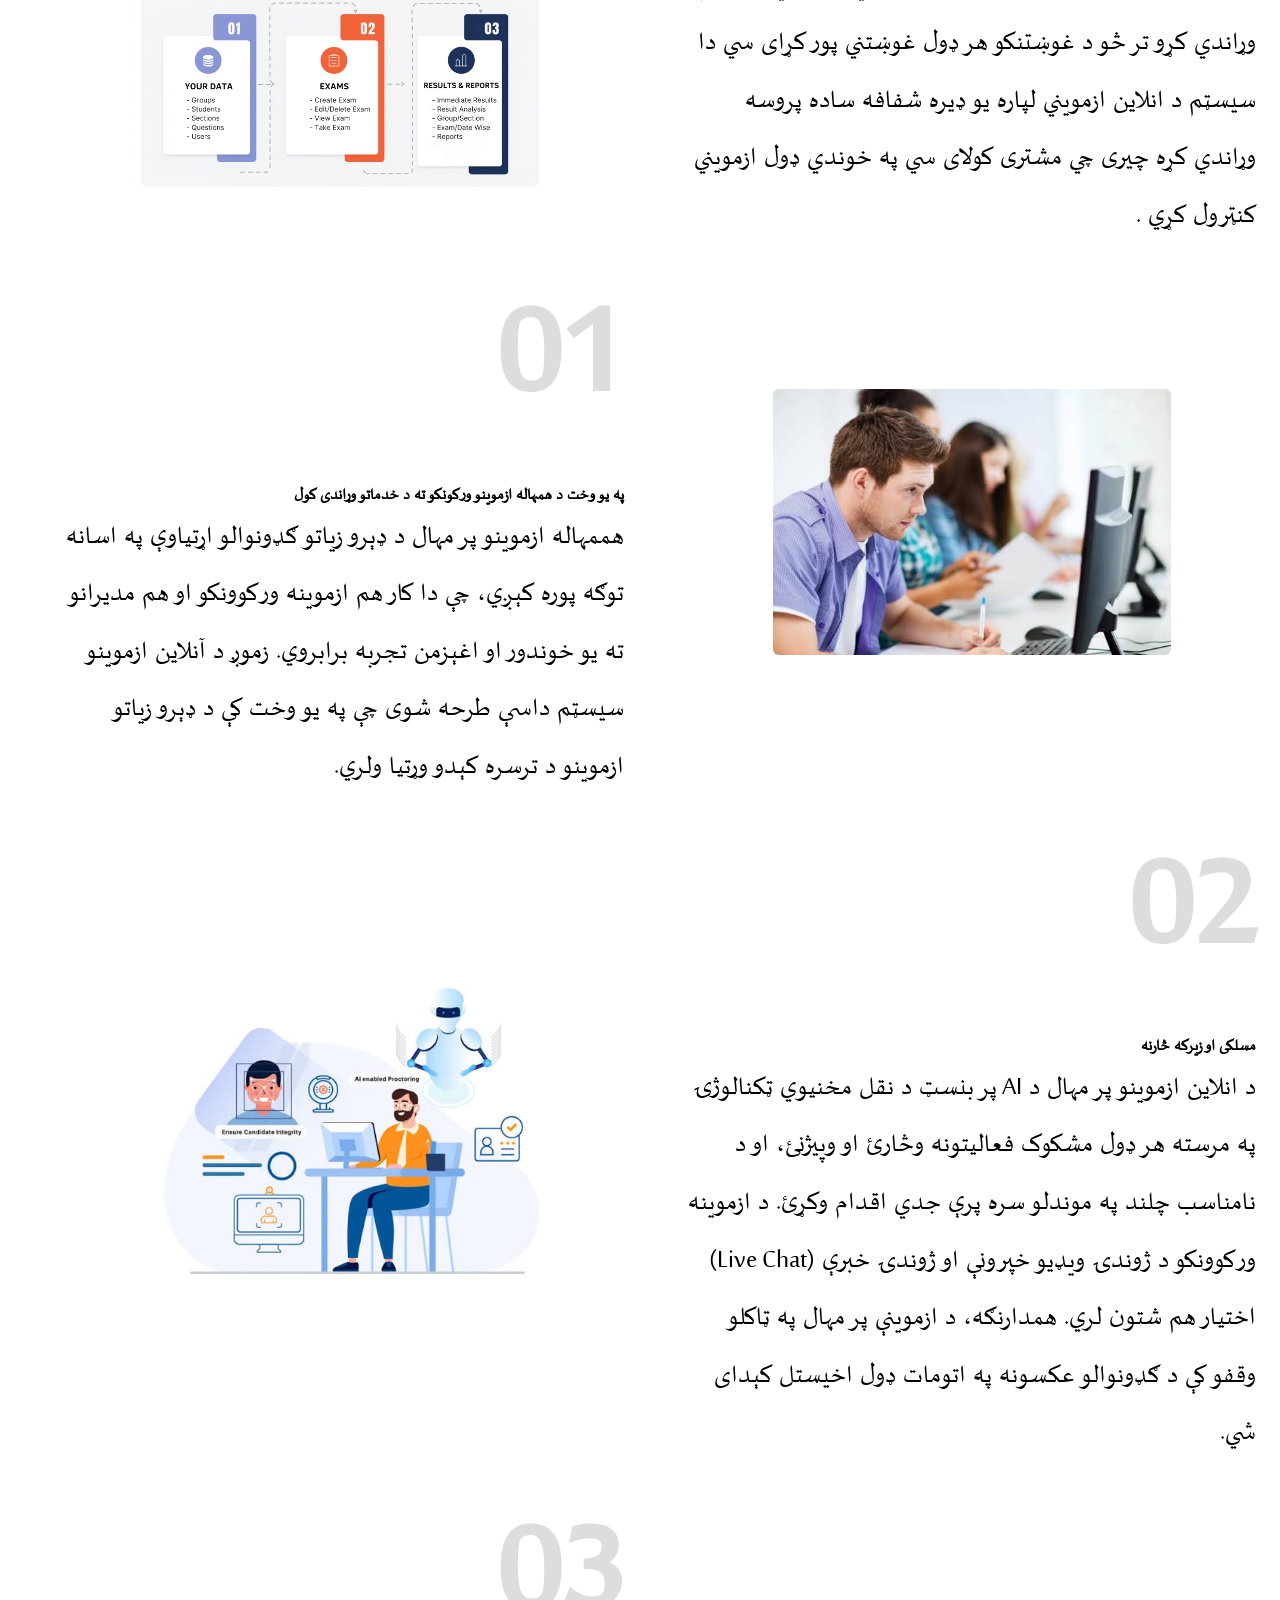
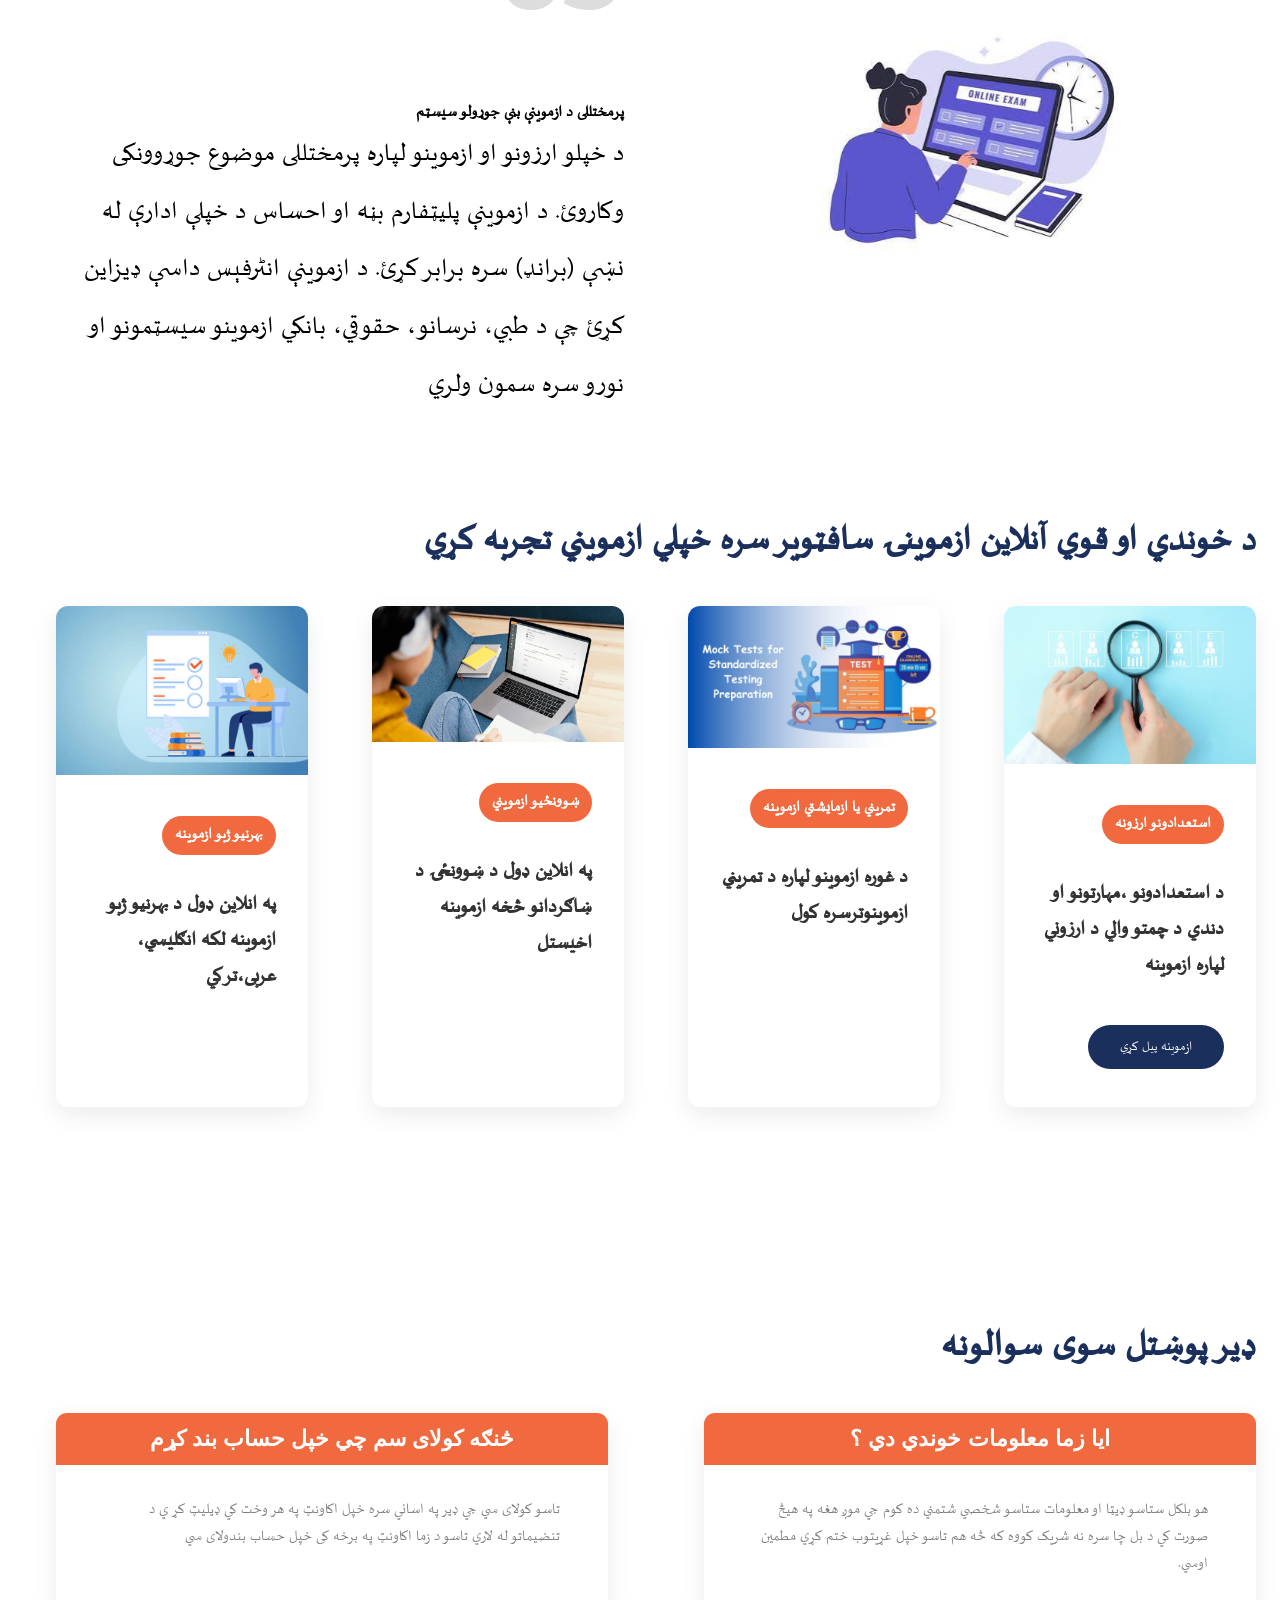
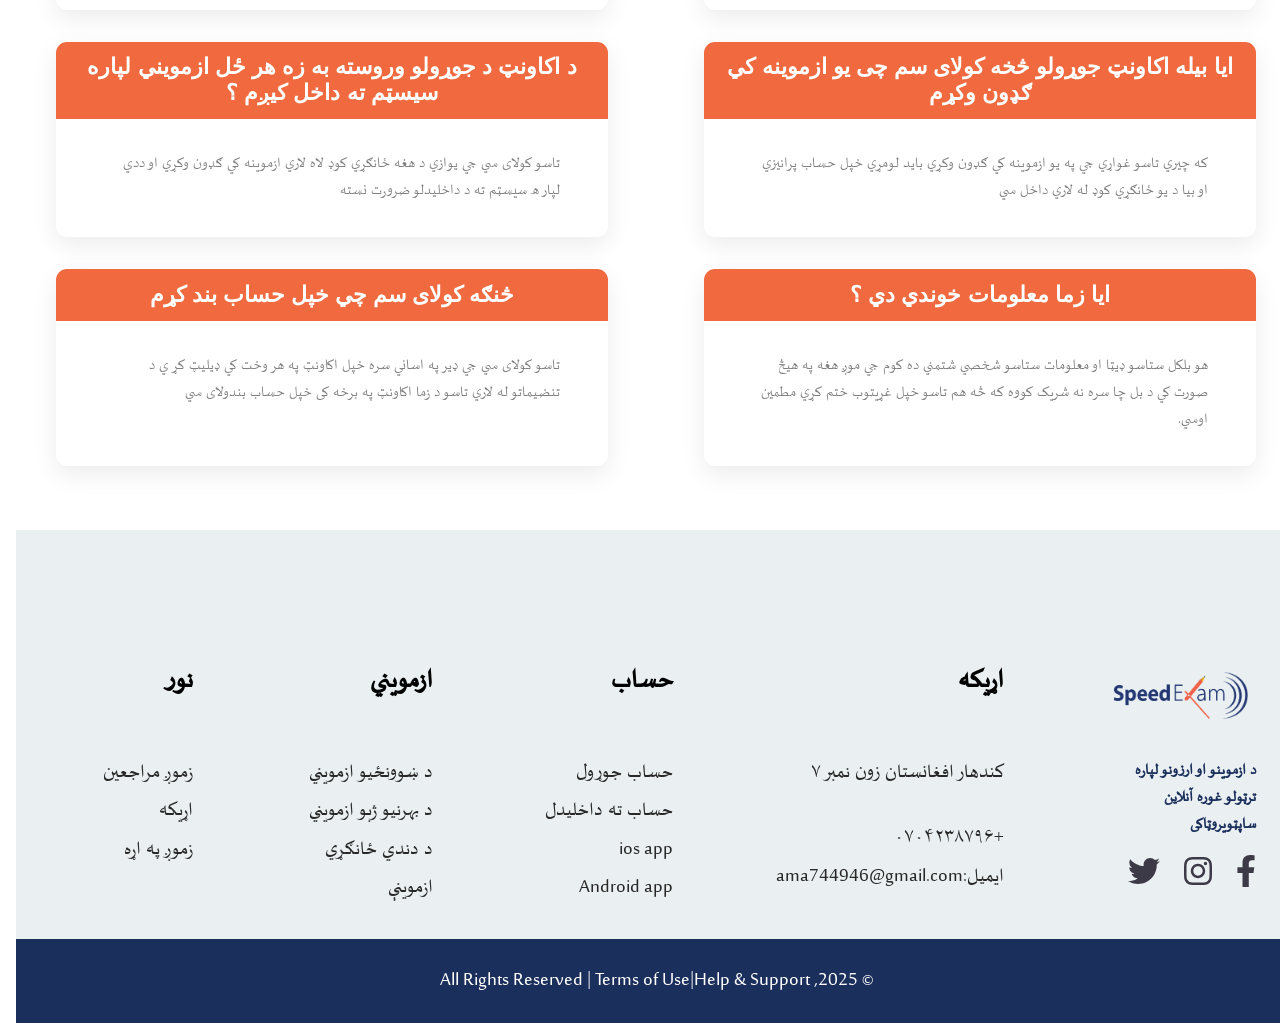
==== commit 3c2404a8: "exam creating" ====
--- a/index.html
+++ b/index.html
@@ -177,6 +177,7 @@
               <div class="tag-m"><span class="tag">استعدادونو ارزونه
                 </span></div>
                 <p class="exam-n">د استعدادونو ،مهارتونو او دندي د چمتو والي د ارزوني لپاره ازموینه</p>
+                <a href="exam.html" class="signup nav-link start">ازموینه پیل کړي</a>
             </div>
             </div>
 
--- a/style.css
+++ b/style.css
@@ -30,6 +30,7 @@
     width:max(1200px);
     margin-inline: auto;
 }
+
 .header{
 width: 100%;
 background-color: var(--bg);
@@ -421,6 +422,9 @@
 .tag-m{
     margin-bottom: 2rem;
 }
+.start{
+    background-color: var(--secondary);
+}
 /****** Freq Asked Question **********/
 .F-question{
     background-color: var(--bg);
@@ -583,6 +587,82 @@
     border: none;
     outline: none;
 }
+/********* create exam  **********/
+
+.exam-crud{
+    padding: 4rem 0;
+}
+.container-e {
+    width: 80%;
+    margin: auto;
+    padding: 20px;
+    color: var(--secondary);
+    box-shadow: var(--shadow);
+    background-color: var(--bg);
+}
+
+h1 {
+    text-align: center;
+    color:var(--secondary);
+}
+
+.form-box {
+    background: white;
+    padding: 20px;
+    border-radius: 10px;
+    margin-bottom: 20px;
+}
+
+input, textarea {
+    width: 100%;
+    padding: 10px;
+    margin: 8px 0;
+    border: 1px solid #ccc;
+    border-radius: 5px;
+}
+
+button {
+    padding: 10px 20px;
+    border: none;
+    border-radius: 10px;
+    cursor: pointer;
+}
+
+.add-btn {
+    background-color:var(--primary);
+    color: white;
+}
+
+.update-btn {
+    background-color: var(--secondary);
+    color: white;
+    margin-top: 2rem;
+    margin-left: 1.5rem;
+}
+
+.delete-btn {
+    background-color: #dc3545;
+    color: white;
+     margin-top: 2rem;
+}
+
+table {
+    width: 100%;
+    border-collapse: collapse;
+    background: white;
+}
+
+th, td {
+    padding: 10px;
+    border: 1px solid #ddd;
+    text-align: center;
+}
+
+th {
+    background-color: var(--primary);
+    color: white;
+    font-weight: 600;
+}
 /**********footer***************/
 footer{
 padding: 8rem 0 0 0;
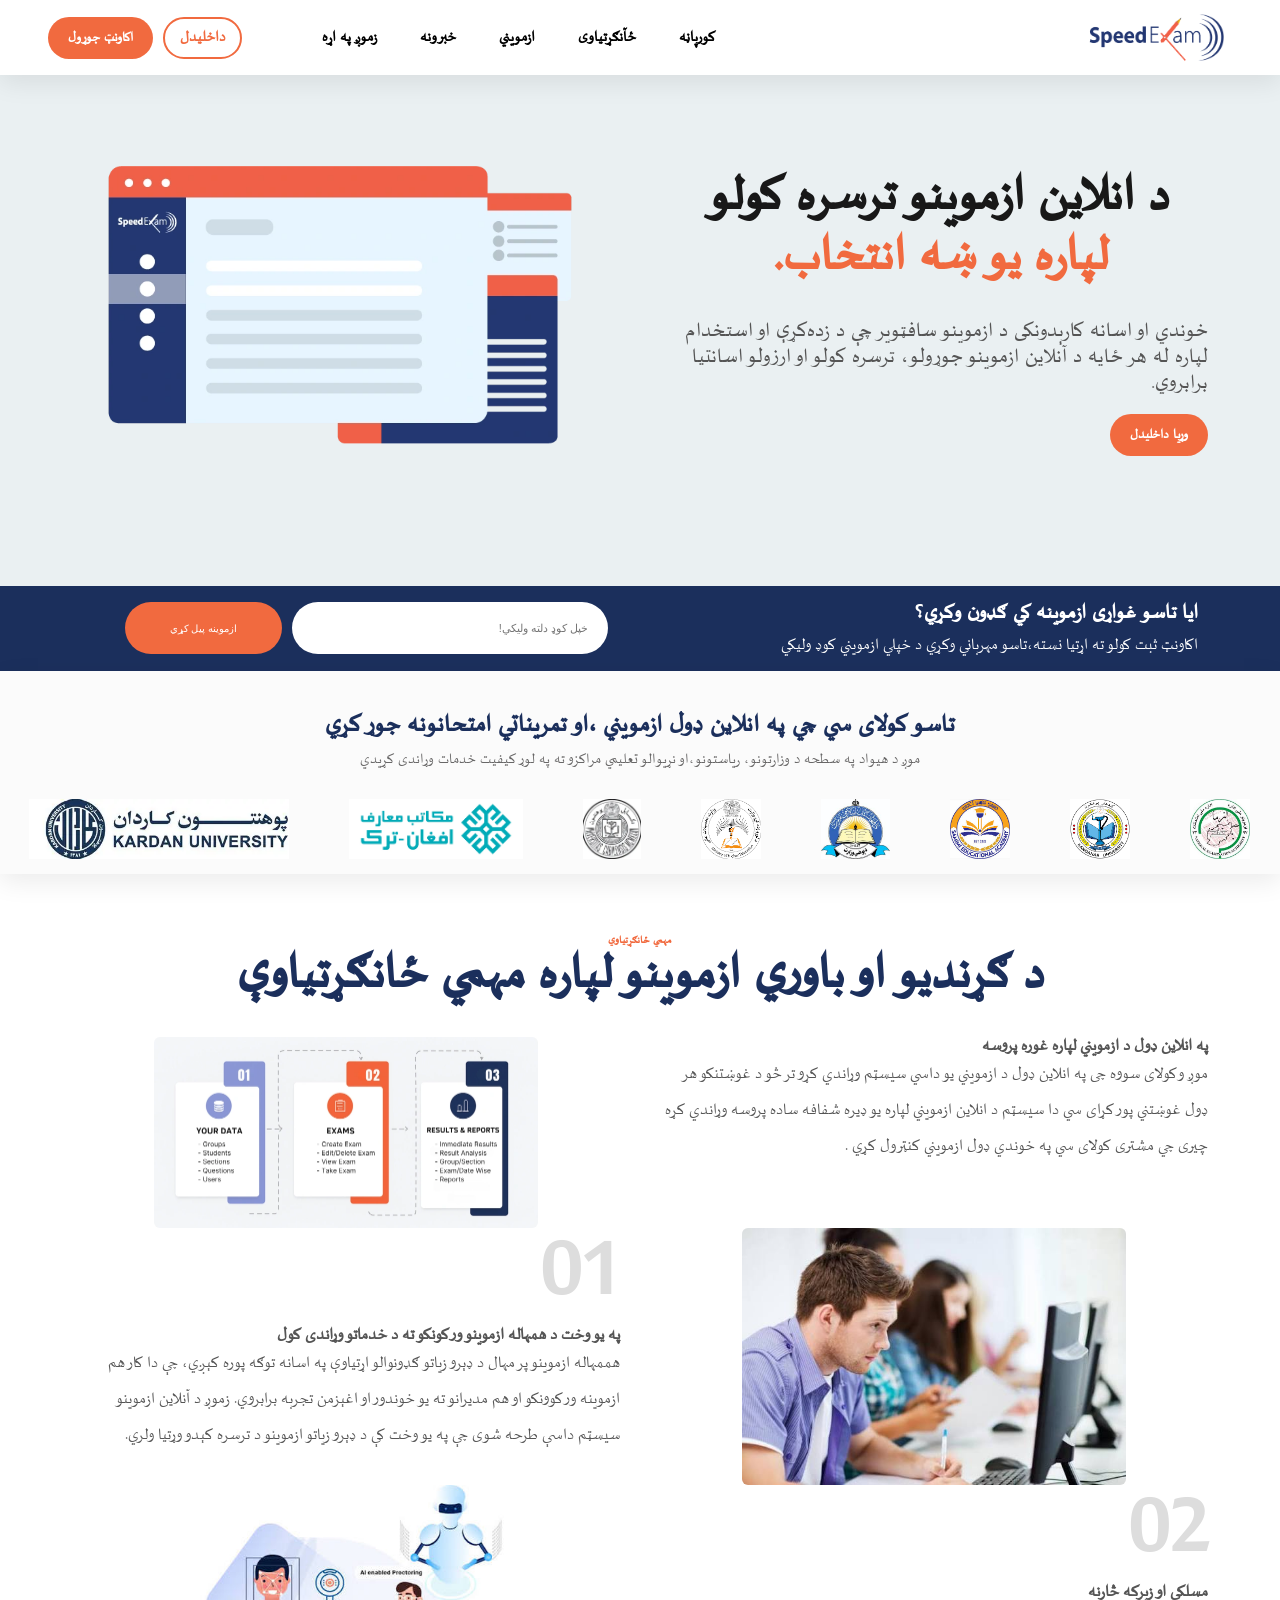
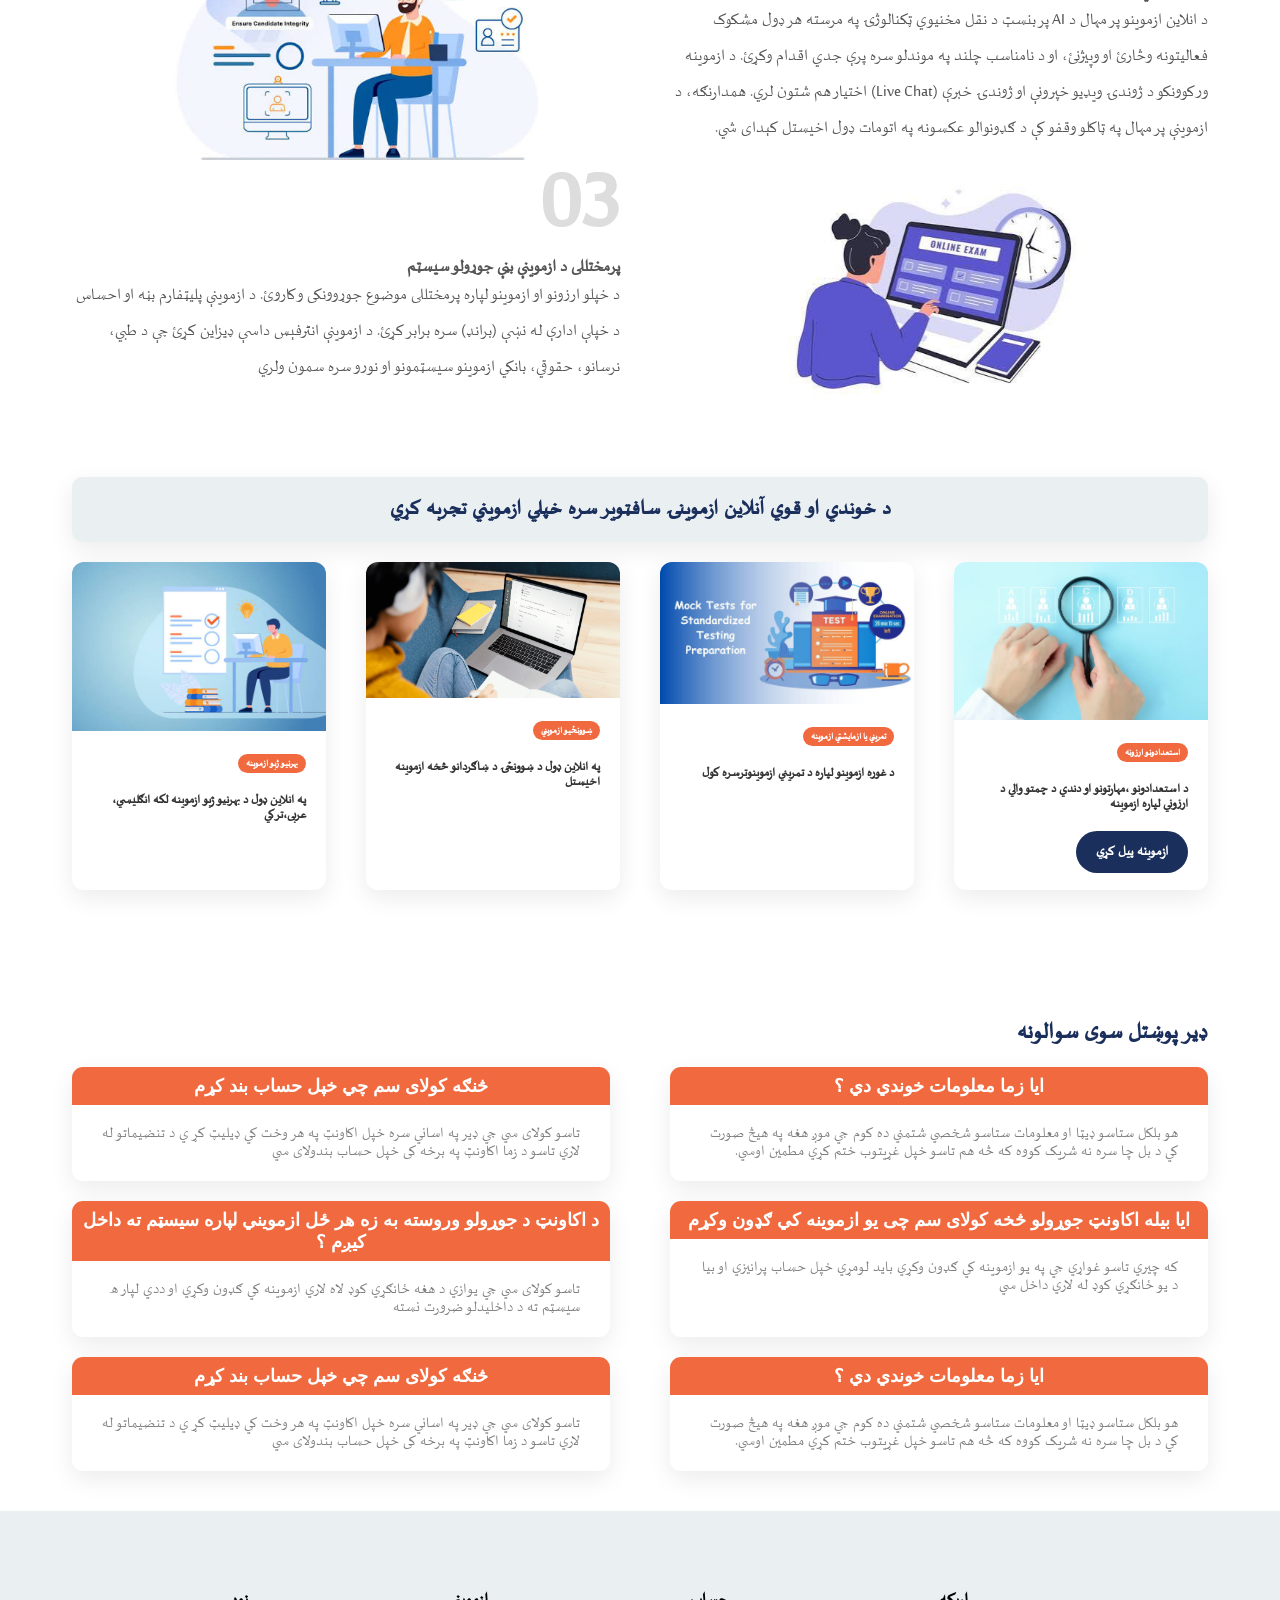
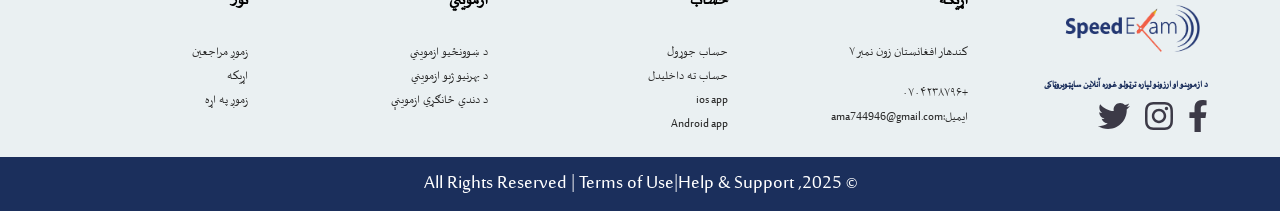
==== commit 416d101a: "responsive for small pc & LS-tablete" ====
--- a/index.html
+++ b/index.html
@@ -9,7 +9,7 @@
 </head>
 <body>
     <header class="header">
-        <div class="container nav-row">
+        <div class=" nav-row">
             <img src="img/speedexam.png" alt="logo" id="logo">
         <nav class="main-nav">
         <ul class="nav-list list">
@@ -30,7 +30,7 @@
     </header>
     <main>
         <section class="hero-s">
-      <div class="hero">
+      <div class="hero container grid">
         <div class="hero-text">
         <h1 class="primary-h">د انلاین ازموینو ترسره کولو<span id="testPartner"> لپاره یو ښه انتخاب.</span></h1>
         <p class="hero-desription">خوندي او اسانه کارېدونکی د ازموینو سافټویر چې د زده‌کړې او استخدام لپاره له هر ځایه د آنلاین ازموینو جوړولو، ترسره کولو او ارزولو اسانتیا برابروي.
@@ -41,10 +41,10 @@
       </div>
         </section>
         <section class="access-student">
-        <div class="access container">
+        <div class="access container grid">
         <div class="access-text">
         <h2 class=" head2">ایا تاسو غواړی ازموینه کي ګډون وکړي؟</h2>
-        <p class="hero-desription p2"> اکاونټ ثبت کولو ته اړتیا نسته،تاسو مهرباني وکړي د خپلي ازمویني کوډ ولیکي</p>
+        <p class=" p2"> اکاونټ ثبت کولو ته اړتیا نسته،تاسو مهرباني وکړي د خپلي ازمویني کوډ ولیکي</p>
         </div>
         <form action="" class="code-form">
             <input type="password" class="access-in" placeholder="خپل کوډ دلته ولیکي!">
@@ -53,10 +53,10 @@
         </div>
         </section>
         <section class="support-c">
-        <div class="support container">
+        <div class="support">
             <div class="s-text">
-                <h2 class="head3 .secondry-h"> Create online tests, quizzes and exams</h2>
-                <p class="s-description">We helped these great brands write their success stories. Join them now. <br> Choose professional online assessment tool</p>
+                <h2 class="head3 .secondry-h"> تاسو کولای سي چي په انلاین ډول ازمویني ،او تمریناتي امتحانونه جوړ کړي</h2>
+                <p class="s-description">موږ  د هیواد په سطحه د وزارتونو، ریاستونو،او نړیوالو تعلیمي مراکزو ته په لوړ کیفیت  خدمات وړاندی کړیدي</p>
             </div>
             <div class="slider">
                 <div class="S-pics">
@@ -88,7 +88,7 @@
         <section class="Features" id="introduction">
         <div class="f-title"> 
             <span class="sub-h">مهمي ځانګړتیاوي</span>
-            <h2 class="head2 primary-h">د ګړندیو او باوري ازموینو لپاره مهمي ځانګړتیاوې
+            <h2 class="head2-f primary-h">د ګړندیو او باوري ازموینو لپاره مهمي ځانګړتیاوې
             </h2>
             
           </div>
@@ -116,7 +116,7 @@
           </div>
           <div class="step-text-box"> 
             <p class="step-number">01</p>
-         <h3 class="threetery-h">   په یو وخت د همهاله ازموینو ورکونکو ته د خدماتو وړاندی کول
+         <h3 class="theetery-h">   په یو وخت د همهاله ازموینو ورکونکو ته د خدماتو وړاندی کول
          </h3>
          <p class="step-discription">
             هممهاله ازموینو پر مهال د ډېرو زیاتو ګډونوالو
@@ -129,7 +129,7 @@
 
       <div class="step-text-box"> 
         <p class="step-number">02</p>
-     <h3 class="threetery-h">مسلکی او زیرکه څارنه 
+     <h3 class="theetery-h">مسلکی او زیرکه څارنه 
         
      </h3>
      <p class="step-discription">
@@ -152,7 +152,7 @@
     </div>
   <div class="step-text-box"> 
     <p class="step-number">03</p>
- <h3 class="threetery-h">پرمختللی د ازموینې بڼې جوړولو سیسټم
+ <h3 class="theetery-h">پرمختللی د ازموینې بڼې جوړولو سیسټم
     
  </h3>
  <p class="step-discription">
@@ -166,7 +166,7 @@
 
       <section class="Exam" id="our-exam">
         <div class="container"> 
-          <h2 class="secondry-h">د خوندي او قوي آنلاین ازموینۍ سافټویر سره خپلي ازمویني تجربه کړي
+          <h2 class="secondry-h exam-titel">د خوندي او قوي آنلاین ازموینۍ سافټویر سره خپلي ازمویني تجربه کړي
           </h2>
           </div>
           <div class="container grids grid-colum-4">
--- a/style.css
+++ b/style.css
@@ -18,26 +18,36 @@
 }
 html{
     scroll-behavior: smooth;
+    font-size: 62.5%;
 }
 body{
 
-    font-family:'PashtoFont', sans-serif;
-    line-height:1.5 ;
-    background-color: var(--bg);
-
-}
-.container{
-    width:max(1200px);
-    margin-inline: auto;
-}
-
+font-family:'PashtoFont', sans-serif;
+line-height: 1;
+font-weight: 400;
+color: #555;
+overflow-x: hidden;
+background-color: var(--bg);
+}
+.container {
+  /* 1140px */
+  max-width: 120rem;
+  padding: 0 3.2rem;
+  margin: 0 auto;
+}
+.grid {
+  display: grid;
+  column-gap: 6.4rem;
+  row-gap: 9.6rem;
+}
+/*-------------------header-----------------*/
 .header{
-width: 100%;
 background-color: var(--bg);
 box-shadow: var(--shadow);
 position: sticky;
 top: 0;
 z-index: 10;
+ padding: 0 4.8rem;
 }
 .nav-row{
     display: flex;
@@ -61,7 +71,7 @@
     display: flex;
     justify-content: space-between;
     align-items: center;
-    gap: 3rem;
+    gap: 4.3rem;
     font-size: 18px;
     font-weight: 600;
    
@@ -89,30 +99,36 @@
     transition: all .2s;
 }
 .signup{
-    padding: .7rem 2rem;
+    padding: 1rem 2rem;
     border-radius: 40px;
     background:var(--primary);
     color: var(--bg);
+    font-size: 16px;
+    font-weight: 600;
 }
 
 /***********  hero section  ************/
 .hero-s{
     background-color: var(--cta-bg);
-    padding: 4.8rem 0 7rem 0;
-    border-radius: 8px;
-}
-.hero{
-    margin: 0 auto;
-    display: flex;
-    align-items: center;
-    padding: 0 6.5rem;
-    gap: 4rem;
+     padding: 4.8rem 0 9.6rem 0;
+}
+.hero {
+  max-width: 130rem;
+  margin: 0 auto;
+  padding: 0 3.2rem;
+  display: grid;
+  grid-template-columns: 1fr 1fr;
+  gap: 9.6rem;
+  align-items: center;
+}
+.hero img{
+    width: 100%;
 }
 .primary-h{
     color: var(--primery-h);
     line-height: 1;
     margin-bottom: 3rem;
-    font-size: 60px;
+    font-size: 6.5rem;
     font-weight: 600;
 }
 #testPartner{
@@ -120,45 +136,52 @@
    
 }
 .hero-desription{
-    margin-bottom: 2rem;
-    font-size: 22px;
-}
+    margin-bottom: 3rem;
+    font-size: 26px;
+}
+/*-----assess student-----------*/
 .access-student{
     padding: 1.5rem 5rem;
     background-color: var(--secondary);
     
 }
 .access{
-    margin: 0 auto;
-    display: flex;
+    grid-template-columns: 1fr 1fr;
     justify-content: space-between;
     align-items: center;
 
 }
 .p2{
     color: #ffffff;
+    font-size: 2.3rem;
 }
 .head2{
-    color: var(--primary);
-    font-weight: 600;
+    color: #ffffff;
+    font-size: 2.5rem;
+    margin-bottom: 1rem;
+}
+.code-form{
+    display: flex;
+    gap: 1rem;
 }
 .access-in{
-    padding: .7rem 2.5rem;
+  padding: 2rem;
+    width: 60%;
     outline: none;
-    border-radius: 9px;
+    border-radius: 8rem;
     border: none;
-    margin-left: 1rem;
-    font-size: 18px;
+    font-size: 1.1rem;
+    margin: 0;
 }
 .sub-btn{
-    padding: .7rem 1rem;
-    border-radius: 9px;
+    width: 30%;
+    border-radius:8rem;
     background-color: var(--primary);
     border: none;
     color: white;
-    font-size: 18px;
-    font-weight: 700;
-    
+    font-size: 1rem;
+    font-weight: 500;
+    padding: 1.2rem;
 }
 /*     support compeny********/
 .support-c{
@@ -176,7 +199,7 @@
 }
 .head3{
     color: var(--secondary);
-    font-size: 48px;
+    font-size: 3rem;
     font-weight: 700;
 }
 .s-text{
@@ -184,7 +207,7 @@
 
 }
 .s-description{
-    font-size: 24px;
+    font-size: 1.8rem;
     color: rgb(104, 103, 103);
     line-height: 1;
     margin: 1rem 0 3rem 0;
@@ -245,7 +268,10 @@
 color: #ddd;
 
 }
-
+.theetery-h{
+    font-weight: 700;
+    font-size: 2rem;
+}
 .step-img-box{
    display: flex;
    align-items: center;
@@ -263,15 +289,15 @@
 }
 .sub-h{
     color: var(--primary);
-    font-size: 25px;
+    font-size: 1.3rem;
     font-weight: 900;
   
 }
 .F-title{
 text-align: center;
 }
-.head2{
-font-size: 52px;
+.head2-f{
+font-size: 3.25rem;
 color: var(--secondary);
 font-weight: 900;
 }
@@ -303,10 +329,10 @@
 border-radius: 22px;
 }
 .card-h3{
-    font-size: 26px;
+    font-size: 1.4rem;
 }
 .card-p{
-    font-size: 18px;
+    font-size: 1.4rem;
 }
 .card-right{
     margin-right: 3rem;
@@ -319,14 +345,14 @@
     width: 50%;
 }
 .about-p1{
-    font-size: 26px ;
+    font-size: 1.4rem ;
     color:rgb(104, 103, 103) ;
     letter-spacing: 1.2;
     margin-bottom: .7rem;
 }
 .about-h2{
     font-weight: 900;
-    font-size: 52px;
+    font-size:3rem;
     color: var(--secondary);
     margin-bottom: .7rem;
     line-height: 1;
@@ -340,7 +366,7 @@
 .about-list{
     list-style-type: none;
     padding-left: 0;
-    font-size: 24px;
+    font-size: 1.2rem;
 }
 .about-list li::before{
     content: "\2714";
@@ -367,7 +393,7 @@
  .secondry-h{
 margin-bottom: 2rem;
 font-weight: 700;
-font-size: 42px;
+font-size: 2.5rem;
 color: var(--secondary);
  }
  .Details{
@@ -428,10 +454,10 @@
 /****** Freq Asked Question **********/
 .F-question{
     background-color: var(--bg);
-    padding: 4rem 0;
+    padding: 4rem 4rem;
 }
 .fq-title{
-font-size: 44px;
+font-size: 2.7rem;
 font-weight: 700;
 color: var(--secondary);
 margin-bottom: 2rem;
@@ -446,7 +472,7 @@
 box-shadow: var(--shadow);
 }
 .fq-h button{
-   font-size: 22px;
+   font-size: 1.8rem;
    font-weight: 700;
    color: var(--bg);
    background-color: var(--primary);
@@ -457,7 +483,7 @@
    border-radius: 11px 11px 0 0;
 }
 .fq-p{
-    font-size: 18px;
+    font-size: 1.8rem;
     color: var(--color);
     margin: 0 1rem 0 1rem;
     padding: 2rem;
@@ -565,7 +591,7 @@
     margin-bottom: 1.6rem;
 }
 .con-form label{
-    font-size: 20px;
+    font-size: 1.2rem;
     font-weight: 700;
     color: var(--secondary);
     margin-bottom: .5rem;
@@ -574,13 +600,13 @@
     padding: 1.2rem;
     border: none;
     outline: none;
-    font-size: 14px;
+    font-size: 1rem;
     border-radius: 15px;
 }
 .btn-form-login{
     padding: 1rem 1.7rem;
     color: var(--bg);
-    font-size: 240x;
+    font-size: 1.2rem;
     font-weight: 600;
     background-color: var(--primary);
     border-radius: 15px;
@@ -605,7 +631,14 @@
     text-align: center;
     color:var(--secondary);
 }
-
+.exam-titel{
+    padding: 2rem;
+    border-radius: 10px;
+    background-color: var(--cta-bg);
+    box-shadow: var(--shadow);
+    margin-bottom: 2rem;
+    text-align: center;
+}
 .form-box {
     background: white;
     padding: 20px;
@@ -690,7 +723,7 @@
    flex-direction: column;
 }
 .logo-text{
-    font-size: 18px;
+    font-size: 1.1rem;
     margin-bottom: 1rem;
     color: var(--secondary);
     font-weight: 600;
--- a/mediaQuery.css
+++ b/mediaQuery.css
@@ -0,0 +1,30 @@
+/* 1344px  small pc*/
+
+@media(max-width:84rem){
+    .hero{
+        max-width: 120rem;
+    }
+    .primary-h{
+        font-size:6rem;
+
+    }
+    .p2{
+    font-size: 2rem;
+}
+}
+/*1200px landscap tablete*/
+@media(max-width:75rem){
+ .html{
+    font-size: 56.25%;
+}
+
+.p2{
+    font-size: 1.5rem;
+.header{
+    padding: 0 3.2rem;
+}
+.hero{
+    gap: 4.8rem;
+}
+}
+}
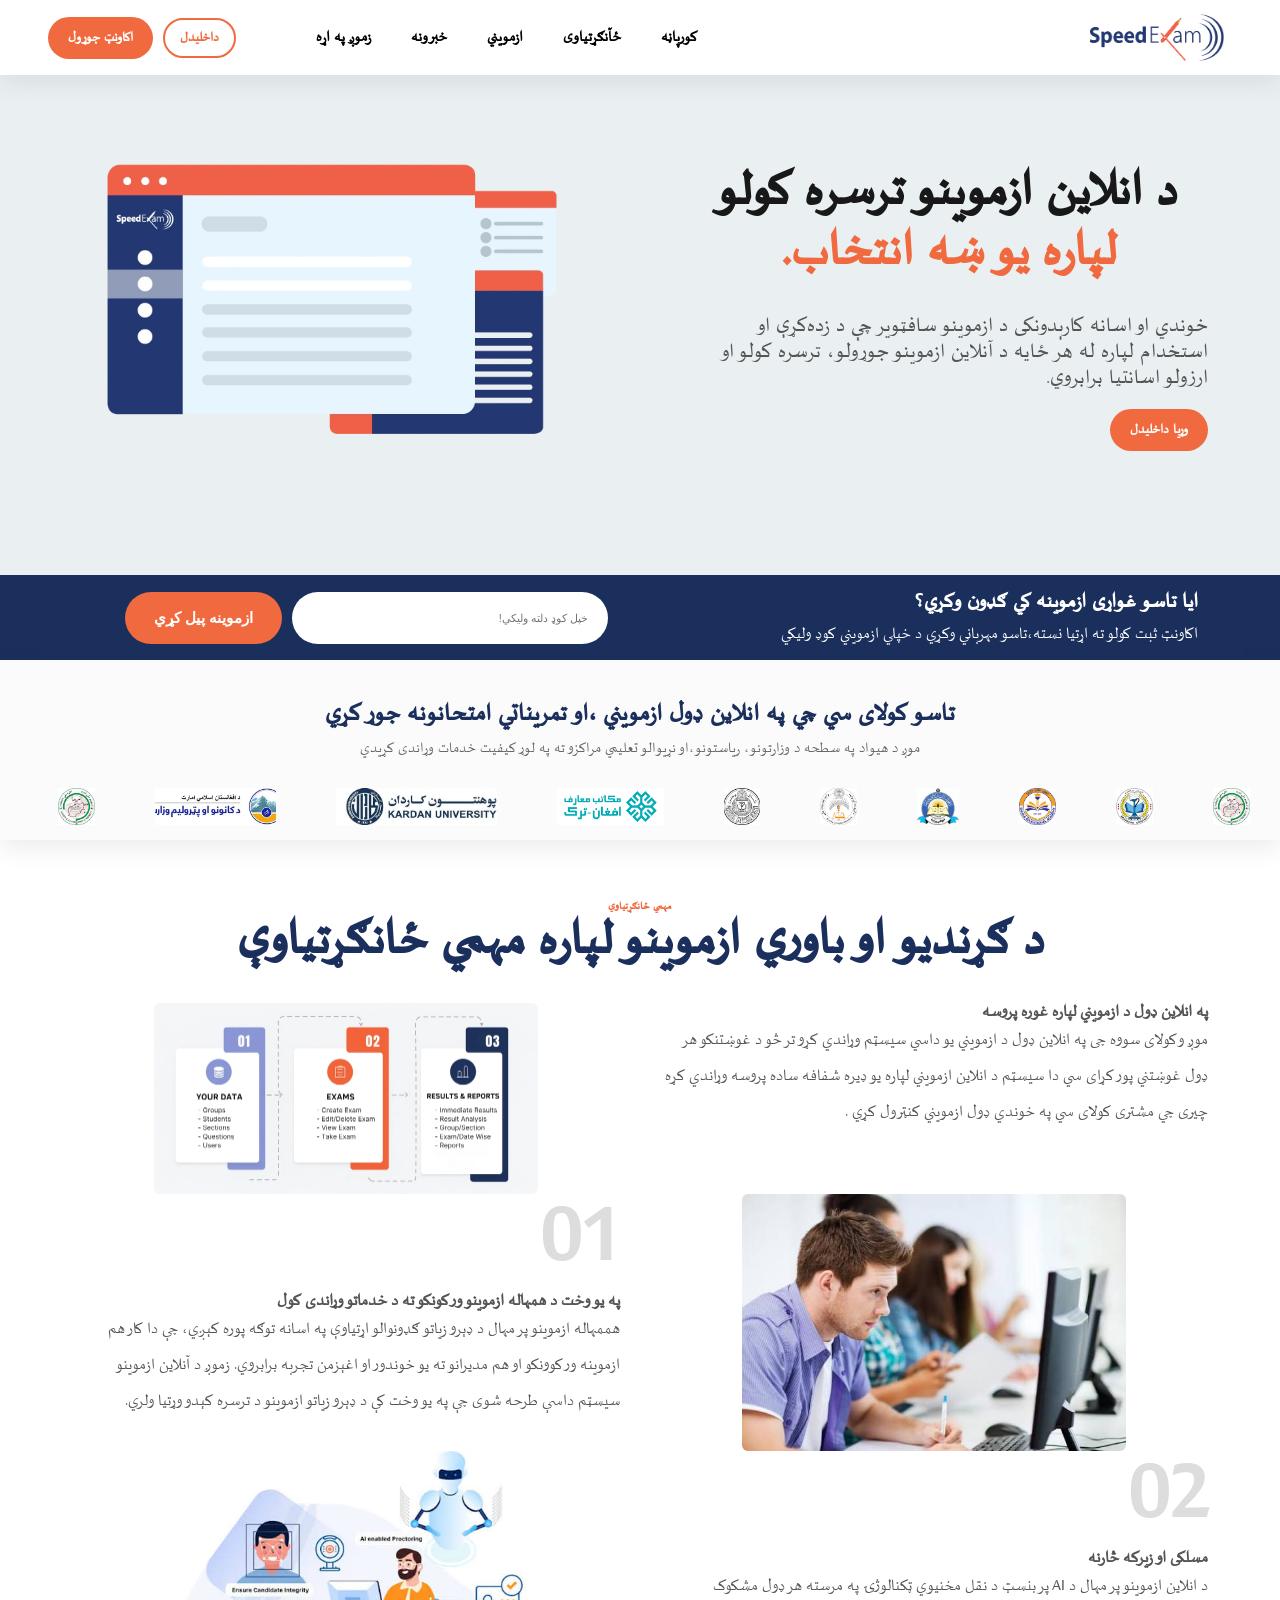
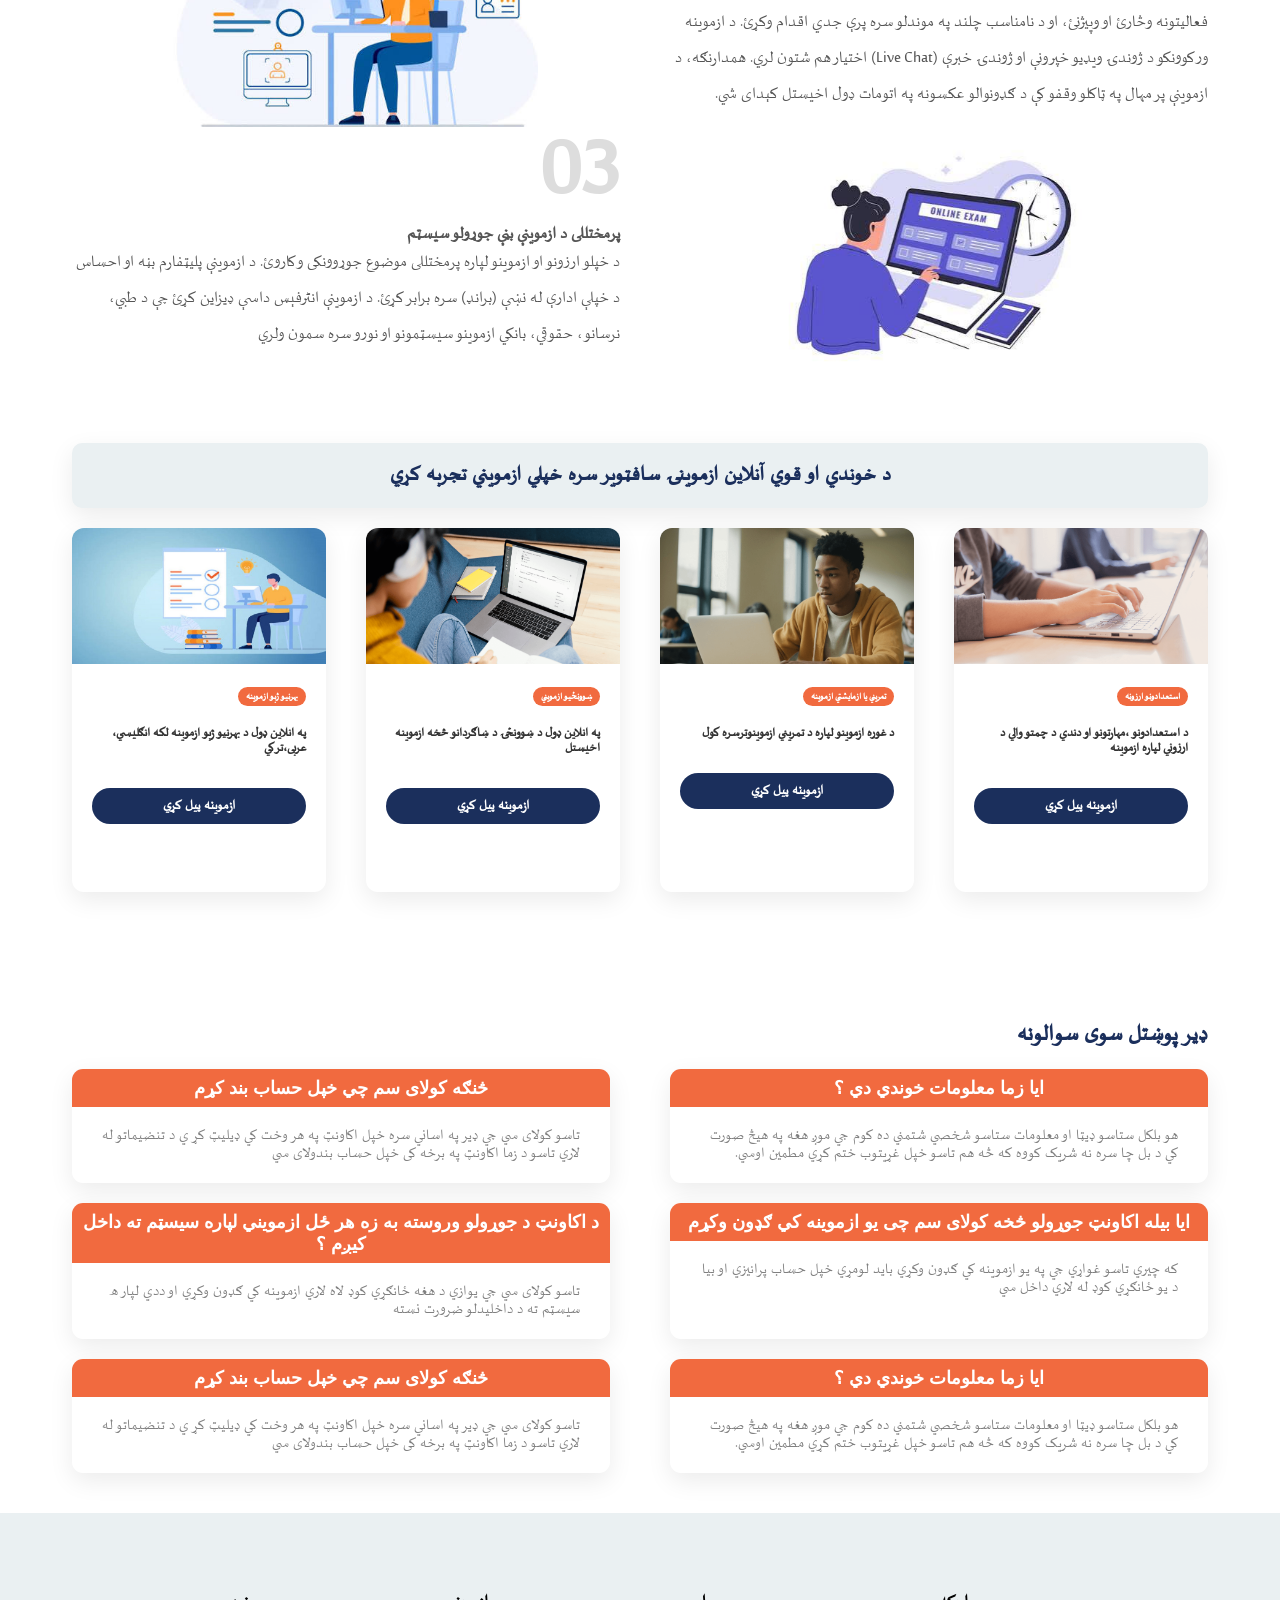
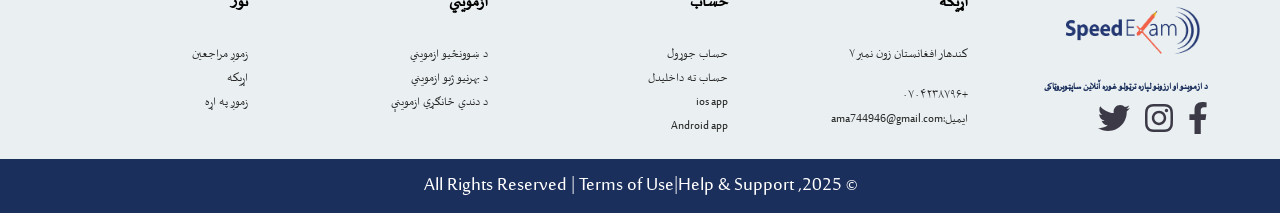
==== commit ec108fe0: "responsive for tablete" ====
--- a/index.html
+++ b/index.html
@@ -6,6 +6,7 @@
     <title>Examnation System</title>
     <link rel="stylesheet" href="style.css">
     <link rel="stylesheet" href="mediaQuery.css">
+    <script defer src="javaScript.js"></script>
 </head>
 <body>
     <header class="header">
@@ -26,6 +27,10 @@
             </ul>
            
         </nav>
+        <button class="btn-mobile-nav">
+          <img src="img/menue.svg" alt="" class="icon-mobile-nav menue-icon">
+          <img src="img/close.svg" alt="" class="icon-mobile-nav close-icon">
+        </button>
         </div>
     </header>
     <main>
@@ -35,7 +40,7 @@
         <h1 class="primary-h">د انلاین ازموینو ترسره کولو<span id="testPartner"> لپاره یو ښه انتخاب.</span></h1>
         <p class="hero-desription">خوندي او اسانه کارېدونکی د ازموینو سافټویر چې د زده‌کړې او استخدام لپاره له هر ځایه د آنلاین ازموینو جوړولو، ترسره کولو او ارزولو اسانتیا برابروي.
         </p>
-        <a href="#" class="signup nav-link">وړیا داخلیدل</a>
+        <a href="#" class="signup nav-link t-singup">وړیا داخلیدل</a>
         </div>
         <div class="hero-img"><img src="img/online_exam_software_N8tL9bj.webp" alt="sigin-img"></div>
       </div>
@@ -172,7 +177,7 @@
           <div class="container grids grid-colum-4">
             <div class="class">
             
-              <img class="our-exam" src="img/Talent_Assessments_Software_Speedexam.webp" alt="ai">
+              <img class="our-exam" src="img/teachiq-student-hands-typing.png" alt="ai">
               <div class="class2">
               <div class="tag-m"><span class="tag">استعدادونو ارزونه
                 </span></div>
@@ -183,11 +188,11 @@
 
             <div class="class">
            
-              <img class="our-exam" src="img/pract.jpeg" alt="new">
+              <img class="our-exam" src="img/examnet-student-working-on-laptop.png" alt="new">
               <div class="class2">
               <div class="tag-m"><span class="tag">تمریني یا ازمایشتي ازموینه </span></div>
               <p class="exam-n">د غوره ازموینو لپاره د تمریني ازموینوترسره کول</p>
-            
+              <a href="exam.html" class="signup nav-link start">ازموینه پیل کړي</a>
               </div>
             </div>
             <div class="class">
@@ -196,16 +201,16 @@
               <div class="class2">
               <div class="tag-m"><span class="tag">ښوونځیو ازمویني</span></div>
               <p class="exam-n">په انلاین ډول د ښوونځۍ د ښاګردانو څخه ازموینه اخیستل</p>
-             
+             <a href="exam.html" class="signup nav-link start">ازموینه پیل کړي</a>
             </div>
             </div>
             <div class="class">
             
-              <img class="our-exam" src="img/lang.jpeg" alt="data">
+              <img class="our-exam" src="img/lang.jpg" alt="data">
               <div class="class2">
-            <div class="tag-m"> <span class="tag">بهرنیو ژبو ازموینه</span></div>
+              <div class="tag-m"> <span class="tag">بهرنیو ژبو ازموینه</span></div>
               <p class="exam-n">په انلاین ډول د بهرنیو ژبو ازموینه لکه انګلیسي، عربی،ترکي</p>
-
+             <a href="exam.html" class="signup nav-link start">ازموینه پیل کړي</a>
             </div>
             </div>
           </div>
@@ -257,7 +262,7 @@
     </main>
     <footer>
         
-        <div class="container grid footer-grid">
+        <div class="container grid footer-grid grid-footer">
             <div class="logo-col">
                 <a href="logo" class="flogo-link"><img src="/img/speedexam.png" alt="" id="logo"></a>
                 <p class="logo-text">د ازموینو او ارزونو لپاره ترټولو غوره آنلاین ساپټویروټاکی</p>
--- a/style.css
+++ b/style.css
@@ -61,9 +61,7 @@
     display: flex;
     justify-content: space-between;
     align-items: center;
-    gap: 8rem;
-
-   
+    gap: 8rem;  
 }
 
 .list{
@@ -71,7 +69,7 @@
     display: flex;
     justify-content: space-between;
     align-items: center;
-    gap: 4.3rem;
+    gap: 4rem;
     font-size: 18px;
     font-weight: 600;
    
@@ -97,6 +95,8 @@
     text-align: center;
     background:var(--bg);
     transition: all .2s;
+    font-size: 16px;
+    font-weight: 600;
 }
 .signup{
     padding: 1rem 2rem;
@@ -106,7 +106,19 @@
     font-size: 16px;
     font-weight: 600;
 }
-
+.btn-mobile-nav{
+border: none;
+background: none;
+cursor: pointer;
+display: none;
+}
+.icon-mobile-nav{
+width: 4.8rem;
+height: 4.8rem;
+}
+.close-icon{
+    display: none;
+}
 /***********  hero section  ************/
 .hero-s{
     background-color: var(--cta-bg);
@@ -179,9 +191,9 @@
     background-color: var(--primary);
     border: none;
     color: white;
-    font-size: 1rem;
-    font-weight: 500;
-    padding: 1.2rem;
+    font-size: 1.5rem;
+    font-weight: 700;
+    padding: 1rem;
 }
 /*     support compeny********/
 .support-c{
@@ -234,7 +246,7 @@
 }
 .S-pics img{
     margin: 0 30px;
-    height: 60px;
+    height:3.7rem;
 }
 @keyframes scroll-s{
     0% {
@@ -422,7 +434,7 @@
     font-weight: 600;
 }
 .tag{
-    display: inline-block;
+    display:inline-block;
     text-transform:uppercase;
     background-color:var(--primary);
     font-size: 1.1rem;
@@ -431,8 +443,9 @@
     border-radius: 100px;
     font-weight: 600;
 }
+
 .class{
-    padding: 0 0 1rem 0;
+    padding: 0 0 4.8rem 0;
     border-radius: 12px;
 box-shadow: var(--shadow);
 overflow: hidden;
@@ -444,12 +457,15 @@
 }
 .class2{
     padding:2rem;
+   display: flex;
+   flex-direction: column;
 }
 .tag-m{
     margin-bottom: 2rem;
 }
 .start{
     background-color: var(--secondary);
+   text-align: center;
 }
 /****** Freq Asked Question **********/
 .F-question{
@@ -490,7 +506,7 @@
 }
 /***** sigin up **************/
 .section-sigin{
-padding: 4.8rem 0 12.8rem 0;
+padding: 4.8rem 0 8rem 0;
 }
 .sigin
 {
@@ -502,10 +518,14 @@
     overflow: hidden;
 }
 .sigin .secondry-h{
-    margin-bottom: 2rem;
+    margin-bottom: 2.5rem;
 }
 .sigin-text-box{
-padding: 4.8rem 6.4rem 6.4rem 6.4rem;
+padding: 2rem 6rem 3rem 6rem;
+}
+.container-2{
+    max-width: 70rem;
+    margin: 2rem auto;
 }
 .sigin-text{
 font-size: 1.8rem;
@@ -518,28 +538,29 @@
     background-image:linear-gradient(to right bottom,
     rgba(24, 100, 171,0.35),rgba(123, 81, 252, 0.35)), 
     url(img/cta.jpg);
-   
+   background-position: center;
     background-size:cover;
 }
 .sigin-form{
     display: grid;
     grid-template-columns: 1fr 1fr;
-    column-gap: 3rem;
-    row-gap: 2rem;
+    gap: 2rem;
+
 }
 .sigin-form label{
 display: block;
 font-size: 1.6rem;
-font-weight: 500;
-margin-bottom: 1rem;
+font-weight: 600;
+margin-bottom: .7rem;
 color: #1f1e1e;
 }
-sigin-form input::placeholder{
+.sigin-form input::placeholder{
     color: #aaa;
-}
+    font-size: 1.6rem;
+}
+
 .sigin-form input,
 .sigin-form select{
-    width: 100%;
     padding: 1rem;
     font-size: 1.1rem;
     font-family: inherit;
@@ -548,6 +569,11 @@
     background-color: #fdf2e9;
     border-radius: 9px;
     box-shadow:var(--shadow);
+}
+#select-where{
+    width: 100%;
+      color: #aaa;
+    font-size: 1.6rem;
 }
 .btn-form{
     background-color: var(--secondary);
@@ -702,12 +728,6 @@
 background-color:var(--cta-bg);
 }
 
-.grid{
-        display: grid;
-        column-gap: 6.4rem;
-        row-gap: 9.6rem;
-       
-    }
 .footer-grid{
     grid-template-columns:1fr 1fr 1fr 1fr 1fr;
 
--- a/mediaQuery.css
+++ b/mediaQuery.css
@@ -17,14 +17,157 @@
  .html{
     font-size: 56.25%;
 }
-
 .p2{
-    font-size: 1.5rem;
+    font-size: 1.6rem;
+}
 .header{
     padding: 0 3.2rem;
 }
 .hero{
+    padding: 0 5rem;
     gap: 4.8rem;
 }
 }
+
+@media(max-width:67rem){
+.primary-h{
+    font-size: 5.5rem;
+}
+}
+@media(max-width:61.75rem){
+.primary-h{
+    font-size: 5.2rem;
+}
+}
+
+/* tablete  944*/
+@media(max-width:59rem){
+.html{
+    font-size: 50%;
+}
+.list{
+    gap: 1rem;
+}
+.signup{
+    padding: 1rem 1.5rem;
+}
+.primary-h{
+    font-size: 5rem;
+}
+.hero{
+    grid-template-columns: 1fr;
+    text-align: center;
+}
+#testPartner{
+    color: var(--primery-h);
+   
+}
+.p2{
+    font-size: 2rem;
+}
+.t-signup{
+    font-weight: 600;
+    font-size: 22px;
+    padding: 1.5rem 2rem;
+}
+.nav-list{
+    gap: 1.5rem;
+}
+.access{
+    grid-template-columns: 1fr;
+   text-align: center;
+
+}
+.grid{
+    row-gap: 4rem;
+}
+.code-form{
+    flex-direction: column;
+    align-items: center;
+    gap: 1.5rem;
+}
+.access-in{
+    width: 30%;
+}
+.sub-btn{
+    width: 20%;
+    padding:1.5rem 1rem ;
+}
+.grid-colum-4{
+    grid-template-columns: repeat(2,1fr);
+    row-gap: 4rem;
+}
+.S-pics img{
+   
+    height:3rem;
+}
+.step-number{
+    font-size: 7.4rem;
+}
+.sigin-form{
+    grid-template-columns: 1fr;
+}
+.grid-footer{
+    column-gap:2rem ;
+}
+.header{
+    padding: 0 1rem;
+}
+.nav-row{
+    gap: 1rem;
+}
+.list{
+    font-size: 16px;
+}
+.head2-f{
+    font-size: 1.7rem;
+}
+.btn-mobile-nav{
+    display: block;
+    z-index: 999;
+}
+.main-nav{
+    background-color:rgba(255, 255, 255,.97);
+    position: absolute;
+    top: 0;
+    left: 0;
+    width: 40%;
+    height: 100vh;
+    align-items: start;
+    justify-content: start;
+    flex-direction: column;
+     transition: all 0.5s ease-in;
+    padding-top: 5rem;
+    gap: 5rem;
+ opacity: 0;
+ visibility: hidden;
+}
+.open-nav .main-nav{
+ opacity: 1;
+ visibility:visible;
+} 
+.open-nav .btn-mobile-nav .close-icon{
+display: block;
+
+}
+
+.open-nav .btn-mobile-nav .menue-icon{
+display:none;
+}
+.list{
+    font-weight: 700;
+    font-size: 2rem;
+    flex-direction: column;
+    align-self: center;
+gap:3rem;
+}
+.main-nav nav-link:link:visited{
+    text-decoration: underline;
+
+} 
+.nav-button{
+    gap: 3rem;
+}
+
+
 }
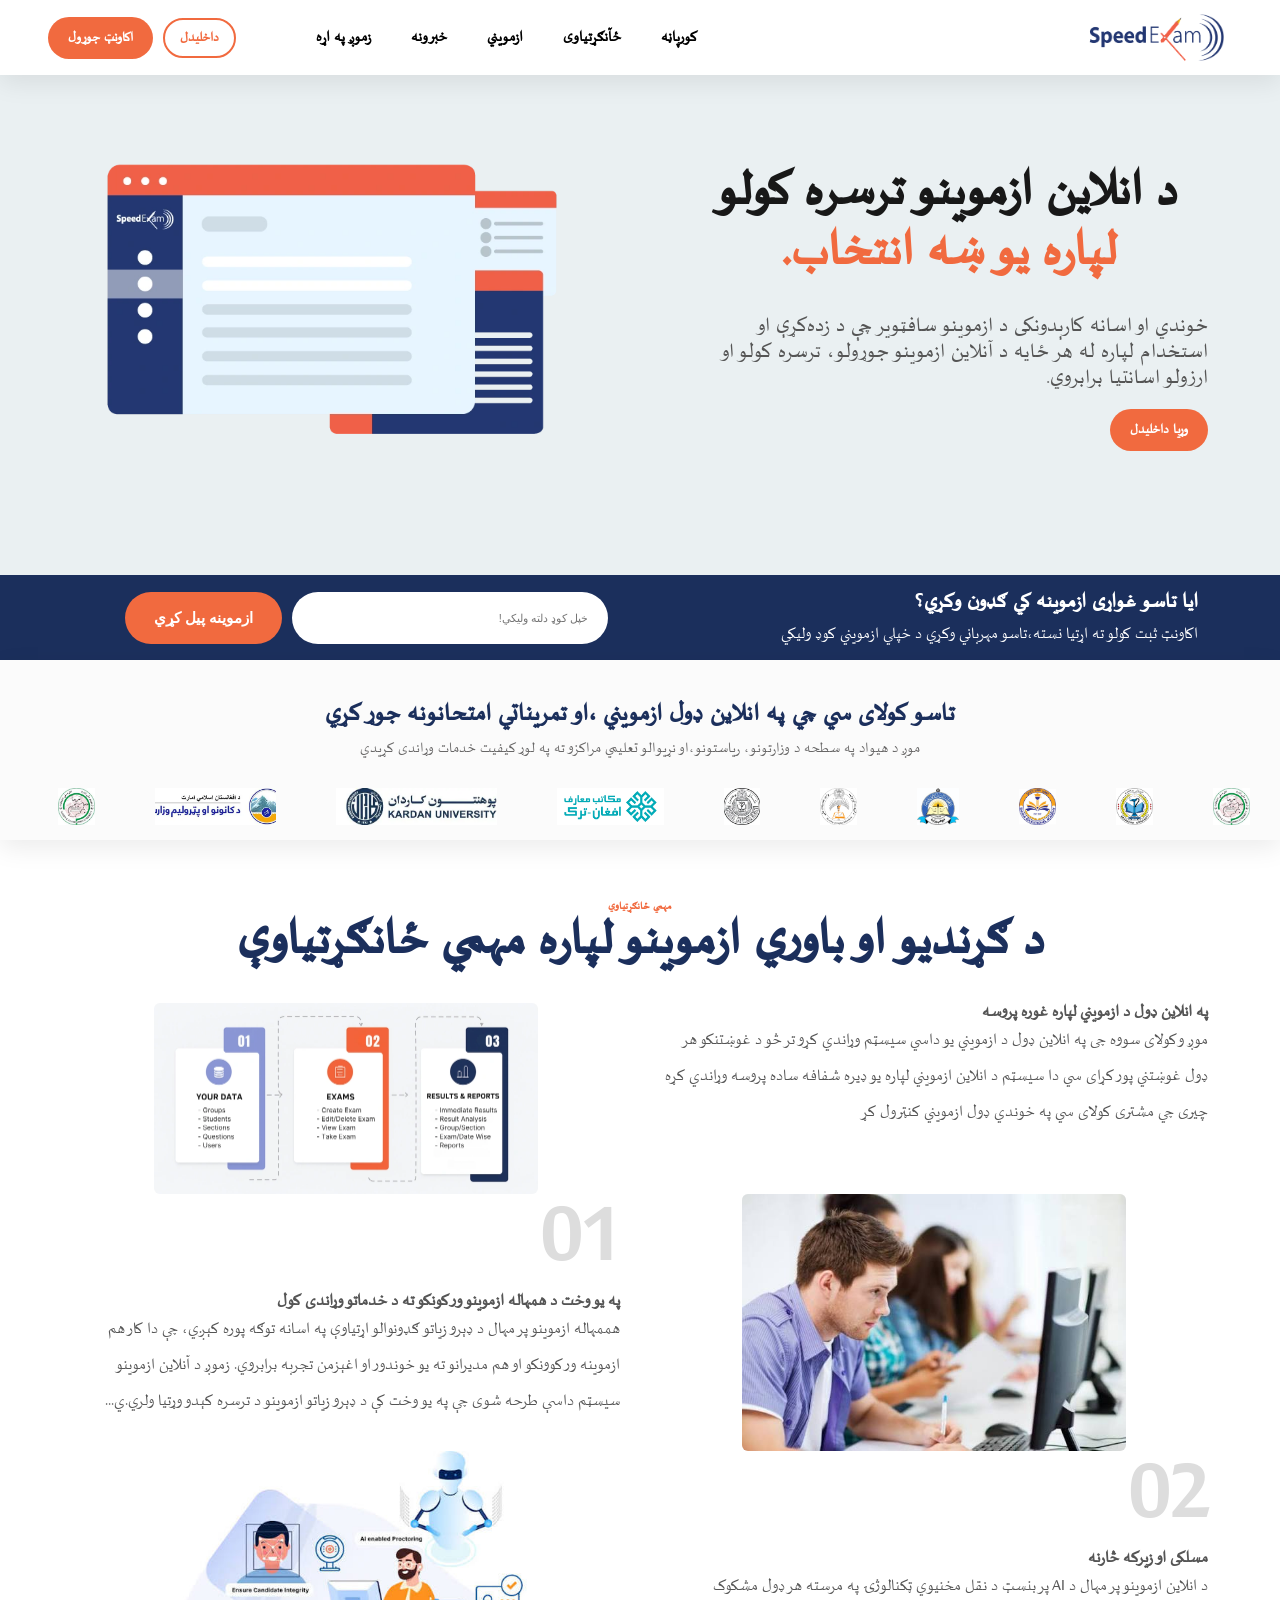
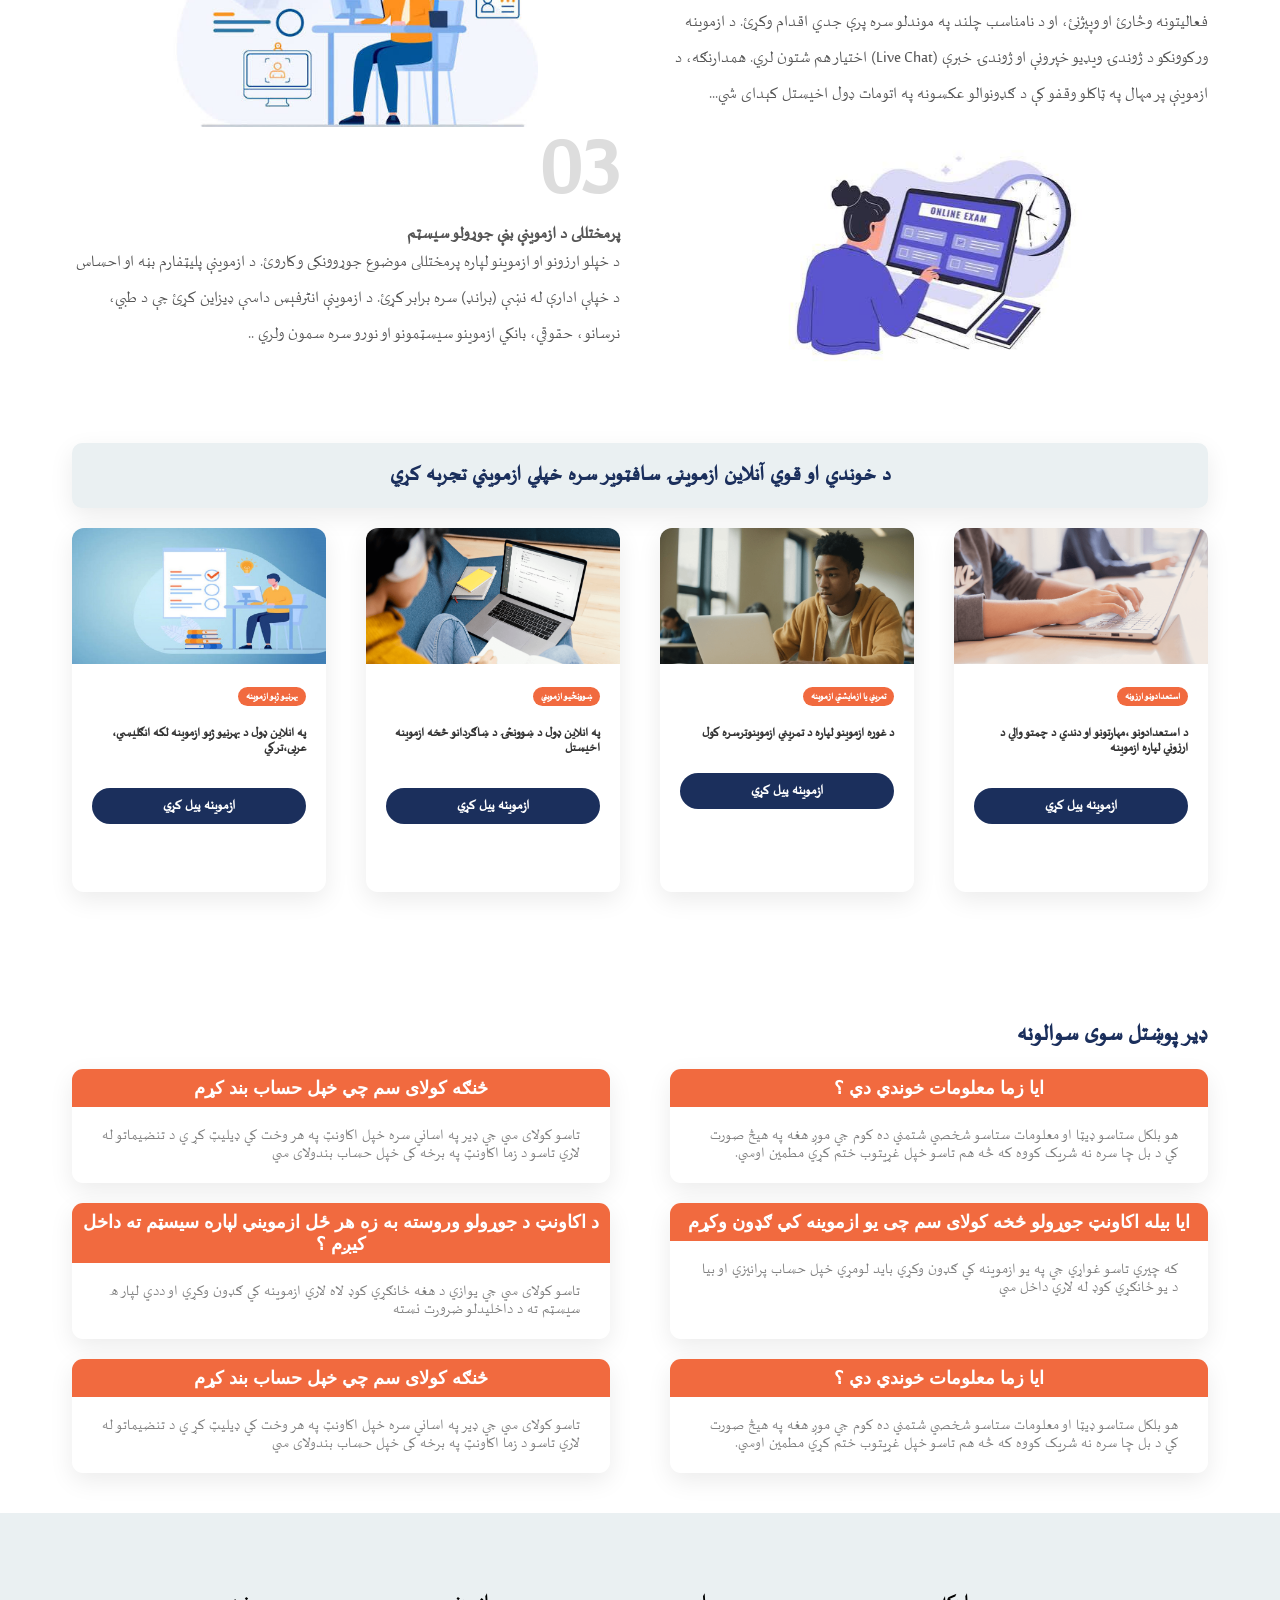
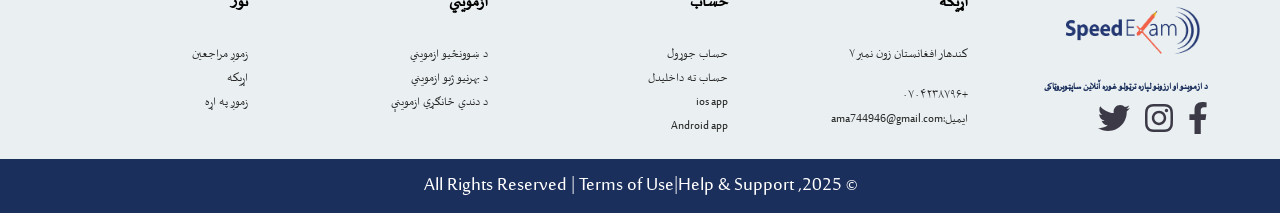
==== commit 1c7ac2a6: "Features section dynamic" ====
--- a/index.html
+++ b/index.html
@@ -4,9 +4,9 @@
     <meta charset="UTF-8">
     <meta name="viewport" content="width=device-width, initial-scale=1.0">
     <title>Examnation System</title>
-    <link rel="stylesheet" href="style.css">
-    <link rel="stylesheet" href="mediaQuery.css">
-    <script defer src="javaScript.js"></script>
+    <link rel="stylesheet" href="Style/style.css">
+    <link rel="stylesheet" href="Style/mediaQuery.css">
+    
 </head>
 <body>
     <header class="header">
@@ -51,16 +51,18 @@
         <h2 class=" head2">ایا تاسو غواړی ازموینه کي ګډون وکړي؟</h2>
         <p class=" p2"> اکاونټ ثبت کولو ته اړتیا نسته،تاسو مهرباني وکړي د خپلي ازمویني کوډ ولیکي</p>
         </div>
-        <form action="" class="code-form">
-            <input type="password" class="access-in" placeholder="خپل کوډ دلته ولیکي!">
+        <form action="" class="code-form" id="examForm">
+            <input type="password" class="access-in" id="examCode" placeholder="خپل کوډ دلته ولیکي!">
             <button class="sub-btn" type="submit" >ازموینه پیل کړي</button>
         </form>
-        </div>
+          <div id="message"></div>
+        </div>
+   
         </section>
         <section class="support-c">
         <div class="support">
             <div class="s-text">
-                <h2 class="head3 .secondry-h"> تاسو کولای سي چي په انلاین ډول ازمویني ،او تمریناتي امتحانونه جوړ کړي</h2>
+                <h2 class="head3"> تاسو کولای سي چي په انلاین ډول ازمویني ،او تمریناتي امتحانونه جوړ کړي</h2>
                 <p class="s-description">موږ  د هیواد په سطحه د وزارتونو، ریاستونو،او نړیوالو تعلیمي مراکزو ته په لوړ کیفیت  خدمات وړاندی کړیدي</p>
             </div>
             <div class="slider">
@@ -90,84 +92,27 @@
         </div>
         </section>
 
-        <section class="Features" id="introduction">
-        <div class="f-title"> 
-            <span class="sub-h">مهمي ځانګړتیاوي</span>
-            <h2 class="head2-f primary-h">د ګړندیو او باوري ازموینو لپاره مهمي ځانګړتیاوې
-            </h2>
-            
-          </div>
-
-          <div class="container grids grid-colums grid--centerv"> 
-            <div class="step-text-box"> 
-             <h3 class="theetery-h ">
-              په انلاین ډول د ازمویني لپاره غوره پروسه
-             </h3>
-             <p class="step-discription"> 
-              موږ وکولای سووه چی په انلاین ډول د ازمویني یو
-               داسي سیسټم وړاندي کړو تر څو د غوښتنکو هر ډول غوښتني پور کړای 
-              سي دا سیسټم د انلاین ازمویني لپاره یو ډیره
-               شفافه ساده پروسه وړاندي کړه چيری چي مشتری کولای سي په خوندي ډول ازمویني کنټرول کړي .
-             </p>
-            </div>
-          <div class="step-img-box">
-            <img class="step-img" src="/img/process_of_online_exam_software.webp" alt="js">
-          </div>
-          
-
-
-          <div class="step-img-box">
-            <img class="step-img step-Emoji" src="/img/multiple.jpeg" alt="js">
-          </div>
-          <div class="step-text-box"> 
-            <p class="step-number">01</p>
-         <h3 class="theetery-h">   په یو وخت د همهاله ازموینو ورکونکو ته د خدماتو وړاندی کول
-         </h3>
-         <p class="step-discription">
-            هممهاله ازموینو پر مهال د ډېرو زیاتو ګډونوالو
-             اړتیاوې په اسانه توګه پوره کېږي، چې دا کار هم ازموینه ورکوونکو 
-            او هم مدیرانو ته یو خوندور او اغېزمن تجربه برابروي. زموږ د آنلاین ازموینو سیسټم داسې
-             طرحه شوی چې په یو وخت کې د ډېرو زیاتو ازموینو د ترسره کېدو وړتیا ولري.
-         </p>
-        </div>
-      
-
-      <div class="step-text-box"> 
-        <p class="step-number">02</p>
-     <h3 class="theetery-h">مسلکی او زیرکه څارنه 
-        
-     </h3>
-     <p class="step-discription">
-        د انلاین ازموینو پر مهال د AI پر بنسټ د نقل مخنیوي ټکنالوژۍ په مرسته هر 
-        ډول مشکوک فعالیتونه وڅارئ او وپیژنئ، او د نامناسب چلند په موندلو سره پرې جدي اقدام 
-        وکړئ. د ازموینه ورکوونکو د ژوندۍ ویډیو خپرونې او ژوندۍ خبرې (Live Chat) اختیار هم شتون لري. همدارنګه،
-         د ازموینې پر
-         مهال په ټاکلو وقفو کې د ګډونوالو 
-        عکسونه په اتومات ډول اخیستل کېدای
-         شي.
-     </p>
+    <section class="Features" id="introduction">
+
+    <div class="f-title">
+
+        <span class="sub-h">
+            مهمي ځانګړتیاوي
+        </span>
+
+        <h2 class="head2-f primary-h">
+            د ګړندیو او باوري ازموینو لپاره مهمي ځانګړتیاوې
+        </h2>
+
     </div>
-  <div class="step-img-box">
-    <img class="step-img" src="/img/protact.jpeg" alt="js">
-  </div>
-
-
-  <div class="step-img-box">
-    <img class="step-img" src="img/theme.jpeg" alt="js">
+
+
+   
+    <div class="container grids grid-colums grid--centerv" id="featuresContainer">
+    
     </div>
-  <div class="step-text-box"> 
-    <p class="step-number">03</p>
- <h3 class="theetery-h">پرمختللی د ازموینې بڼې جوړولو سیسټم
-    
- </h3>
- <p class="step-discription">
-   د خپلو ارزونو او ازموینو لپاره پرمختللی موضوع جوړوونکی وکاروئ. د ازموینې پلیټفارم بڼه
-               او احساس د خپلې ادارې له نښې (برانډ) سره برابر کړئ. د ازموینې انٹرفېس داسې ډیزاین کړئ چې
-               د طبي، نرسانو، حقوقي، بانکي ازموینو سیسټمونو او نورو سره سمون ولري 
- </p>
-</div>
-        </div> 
-        </section>
+
+</section>
 
       <section class="Exam" id="our-exam">
         <div class="container"> 
@@ -218,7 +163,7 @@
       <section class="F-question">
       <div class="container">
       <h2 class="fq-title secondary-h">ډیر پوښتل سوی سوالونه</h2>
-      <div class="questions  grids grid-colums">
+      <div class="questions  grids grid-colums faq-grid-col">
         <div class="faq">
 
           <h5 class="fq-h"><button>ایا زما معلومات خوندي دي ؟</button></h5>
@@ -313,5 +258,7 @@
             <p class="copyright"> <small>&copy;</small> 2025, All Rights Reserved | Terms of Use|Help & Support</p>
         </div>
     </footer>
+   
+    <script defer src="JS/javaScript.js"></script>
 </body>
 </html>
--- a/Style/style.css
+++ b/Style/style.css
@@ -0,0 +1,867 @@
+:root{
+    --bg:#ffffff;
+    --shadow:0 8px 24px rgba(0,0,0,0.08);
+    --black:#282828;
+    --color:#808080;
+    --primary:#f16a3f ;
+    --secondary:#1b2f5c;
+    --grad-primary:linear-gradient(-90deg, #f1683feb 0%, #f16a3f 100%);
+    --cta-bg:#EAF0F2;
+    --primery-h:#181818;
+}
+@font-face { font-family: 'PashtoFont'; 
+    src: url('../fonts/majalla.ttf') format('woff'); font-weight: normal; font-style: normal; }
+*{
+    padding: 0;
+    margin: 0;
+    box-sizing: border-box;
+}
+html{
+    scroll-behavior: smooth;
+    font-size: 62.5%;
+}
+body{
+
+font-family:'PashtoFont', sans-serif;
+line-height: 1;
+font-weight: 400;
+color: #555;
+overflow-x: hidden;
+background-color: var(--bg);
+}
+.container {
+  /* 1140px */
+  max-width: 120rem;
+  padding: 0 3.2rem;
+  margin: 0 auto;
+}
+.grid {
+  display: grid;
+  column-gap: 6.4rem;
+  row-gap: 9.6rem;
+}
+/*-------------------header-----------------*/
+.header{
+background-color: var(--bg);
+box-shadow: var(--shadow);
+position: sticky;
+top: 0;
+z-index: 10;
+ padding: 0 4.8rem;
+}
+.nav-row{
+    display: flex;
+    justify-content: space-between;
+    align-items: center;
+}
+#logo{
+    width: 150px;
+}
+.main-nav{
+    display: flex;
+    justify-content: space-between;
+    align-items: center;
+    gap: 8rem;  
+}
+
+.list{
+    list-style: none;
+    display: flex;
+    justify-content: space-between;
+    align-items: center;
+    gap: 4rem;
+    font-size: 18px;
+    font-weight: 600;
+   
+}
+.nav-link{
+    text-decoration: none;
+    color:black;
+}
+
+.nav:hover, .nav:active{
+    opacity: 1;
+    text-decoration: underline;
+    color: var(--primary);
+}
+.nav-button{
+    gap: 1rem;
+}
+.login{
+    color: var(--primary);
+    padding: .7rem 1.5rem;
+    border: 2px solid var(--primary);
+    border-radius: 40px;
+    text-align: center;
+    background:var(--bg);
+    transition: all .2s;
+    font-size: 16px;
+    font-weight: 600;
+}
+.signup{
+    padding: 1rem 2rem;
+    border-radius: 40px;
+    background:var(--primary);
+    color: var(--bg);
+    font-size: 16px;
+    font-weight: 600;
+}
+.btn-mobile-nav{
+border: none;
+background: none;
+cursor: pointer;
+display: none;
+}
+.icon-mobile-nav{
+width: 4.8rem;
+height: 4.8rem;
+}
+.close-icon{
+    display: none;
+}
+/***********  hero section  ************/
+.hero-s{
+    background-color: var(--cta-bg);
+     padding: 4.8rem 0 9.6rem 0;
+}
+.hero {
+  max-width: 130rem;
+  margin: 0 auto;
+  padding: 0 3.2rem;
+  display: grid;
+  grid-template-columns: 1fr 1fr;
+  gap: 9.6rem;
+  align-items: center;
+}
+.hero img{
+    width: 100%;
+}
+.primary-h{
+    color: var(--primery-h);
+    line-height: 1;
+    margin-bottom: 3rem;
+    font-size: 6.5rem;
+    font-weight: 600;
+}
+#testPartner{
+    color: var(--primary);
+   
+}
+.hero-desription{
+    margin-bottom: 3rem;
+    font-size: 26px;
+}
+/*-----acssess student-----------*/
+.access-student{
+    padding: 1.5rem 5rem;
+    background-color: var(--secondary);
+    
+}
+.access{
+    grid-template-columns: 1fr 1fr;
+    justify-content: space-between;
+    align-items: center;
+position: relative;
+}
+.p2{
+    color: #ffffff;
+    font-size: 2.3rem;
+}
+.head2{
+    color: #ffffff;
+    font-size: 2.5rem;
+    margin-bottom: 1rem;
+}
+.code-form{
+    display: flex;
+    gap: 1rem;
+}
+.access-in{
+  padding: 2rem;
+    width: 60%;
+    outline: none;
+    border-radius: 8rem;
+    border: none;
+    font-size: 1.1rem;
+    margin: 0;
+}
+.sub-btn{
+    width: 30%;
+    border-radius:8rem;
+    background-color: var(--primary);
+    border: none;
+    color: white;
+    font-size: 1.5rem;
+    font-weight: 700;
+    padding: 1rem;
+}
+#message{
+    position:absolute;
+    top:7rem;
+    left:23rem;
+    color:var(--primary);
+
+    padding: 1rem 2rem;
+    border-radius: 12px;
+
+    font-size: 1.8rem;
+    font-weight: 700;
+
+
+    z-index: 9999;
+
+    opacity: 0;
+    visibility: hidden;
+
+    transform: translateY(-20px);
+
+    transition: all 0.4s ease;
+}
+#message.show{
+
+    opacity: 1;
+    visibility: visible;
+
+    transform: translateY(0);
+}
+/*     support compeny********/
+.support-c{
+    padding: 1.5rem 0;
+    background-color:#fbfbfb;
+    box-shadow: var(--shadow);
+}
+.support{
+    width: 100%;
+    text-align:right;
+    margin-top: 2.5rem;
+    overflow: hidden;
+    white-space: nowrap;
+    
+}
+.head3{
+    color: var(--secondary);
+    font-size: 3rem;
+    font-weight: 700;
+}
+.s-text{
+text-align: center;
+
+}
+.s-description{
+    font-size: 1.8rem;
+    color: rgb(104, 103, 103);
+    line-height: 1;
+    margin: 1rem 0 3rem 0;
+}
+.support{
+    width: 100%;
+    text-align:right;
+    margin-top: 2.5rem;
+    overflow: hidden;
+    
+}
+.S-pics{
+    display:flex;
+    align-items: center;
+    width: max-content;
+    animation: scroll-s 70s linear infinite;
+}
+.S-pics:hover {
+    animation-play-state: paused;
+  }
+
+.slider{
+    width: 100%;
+}
+.S-pics img{
+    margin: 0 30px;
+    height:3.7rem;
+}
+@keyframes scroll-s{
+    0% {
+        transform: translateX(100%);
+    }
+    100% {
+        transform:translateX(0)
+    }
+}
+/****************   features    *********/
+.grids{
+        display: grid;
+        column-gap: 4rem;
+       
+    }
+    .grid-colums{
+        grid-template-columns: repeat(2,1fr);
+    }
+
+.Features{
+    padding: 6rem 0 0 0;
+    
+}
+.f-title{
+    text-align:center ;
+    margin-bottom: 2rem;
+}
+.step-number{
+font-size: 9.8rem;
+font-weight: 600;
+color: #ddd;
+
+}
+.theetery-h{
+    font-weight: 700;
+    font-size: 2rem;
+}
+.step-img-box{
+   display: flex;
+   align-items: center;
+   justify-content: center;
+
+    transition-delay: 0.3s;
+}
+
+.step-text-box{
+    transition-delay: 0.2s;
+}
+.step-img{
+ width: 70%;
+    border-radius: 6px;
+}
+
+.step-discription{
+    font-size: 2rem;
+    line-height: 1.8;
+}
+.sub-h{
+    color: var(--primary);
+    font-size: 1.3rem;
+    font-weight: 900;
+  
+}
+.F-title{
+text-align: center;
+}
+.head2-f{
+font-size: 3.25rem;
+color: var(--secondary);
+font-weight: 900;
+}
+
+
+.hidden-left{
+    opacity: 0;
+    transform: translateX(-100px);
+
+    transition: all 1s ease;
+}
+
+.hidden-right{
+    opacity: 0;
+    transform: translateX(100px);
+
+    transition: all 1s ease;
+}
+
+.show{
+    opacity: 1;
+    transform: translateX(0);
+}
+/**************about section**************/
+.about-c{
+ background-color:var(--bg);
+ padding: 1rem 2rem;
+}
+.about{
+    margin-top: 1rem;
+    display: flex;
+    gap: 1rem;
+}
+.cards{
+    padding: 2rem 5rem;
+    display: flex;
+    flex-direction: column; 
+    width: 50%;
+}
+.card img{
+    width: 80px;
+}
+.card{
+padding: 2rem;
+display: flex;
+gap: 2rem;
+margin-bottom: 1.7rem;
+box-shadow: var(--shadow);
+border-radius: 22px;
+}
+.card-h3{
+    font-size: 1.4rem;
+}
+.card-p{
+    font-size: 1.4rem;
+}
+.card-right{
+    margin-right: 3rem;
+}
+.card-left{
+    margin-left: 3rem;
+}
+.about-text{
+    padding: 1.5rem 5rem 1.5rem 0;
+    width: 50%;
+}
+.about-p1{
+    font-size: 1.4rem ;
+    color:rgb(104, 103, 103) ;
+    letter-spacing: 1.2;
+    margin-bottom: .7rem;
+}
+.about-h2{
+    font-weight: 900;
+    font-size:3rem;
+    color: var(--secondary);
+    margin-bottom: .7rem;
+    line-height: 1;
+}
+.about-p2{
+    color: rgb(104, 103, 103);
+    font-size:24px ;
+    font-weight: 500;
+    margin-bottom: 1rem;
+}
+.about-list{
+    list-style-type: none;
+    padding-left: 0;
+    font-size: 1.2rem;
+}
+.about-list li::before{
+    content: "\2714";
+    color:#f8b81f ;
+}
+
+.about-list li{
+    margin-bottom: .7rem;
+}
+/************ exam card *************/
+ .grid-colum-4{
+        grid-template-columns: repeat(4,1fr);
+    }
+.Exam{
+
+    padding: 6rem 0 9rem 0;
+}
+.exam-n{
+    font-size: 1.5rem;
+     font-weight: 600;
+     color: #333;;
+ margin-bottom: 3.2rem;
+ }
+ .secondry-h{
+margin-bottom: 2rem;
+font-weight: 700;
+font-size: 2.5rem;
+color: var(--secondary);
+ }
+ .Details{
+list-style: none;
+display: flex;
+flex-direction: column;
+gap: 2rem;
+   padding-left: 1rem;
+}
+.lists{
+    font-size: 1.8rem;
+}
+.lists a{
+    
+    color: #333;
+}
+.lists a:hover{
+    text-decoration:underline;
+    color: #4ca0ee;
+}
+.our-exam{
+    width: 100%;
+}
+
+strong{
+    font-weight: 600;
+}
+.tag{
+    display:inline-block;
+    text-transform:uppercase;
+    background-color:var(--primary);
+    font-size: 1.1rem;
+    padding: 0.4rem 0.8rem;
+    color: var(--bg);
+    border-radius: 100px;
+    font-weight: 600;
+}
+
+.class{
+    padding: 0 0 4.8rem 0;
+    border-radius: 12px;
+box-shadow: var(--shadow);
+overflow: hidden;
+transition: all 0.3s;
+}
+.class:hover{
+    transform: translateY(-1.2rem);
+    box-shadow: var(--shadow);
+}
+.class2{
+    padding:2rem;
+   display: flex;
+   flex-direction: column;
+}
+.tag-m{
+    margin-bottom: 2rem;
+}
+.start{
+    background-color: var(--secondary);
+   text-align: center;
+}
+
+
+
+/****** Freq Asked Question **********/
+.F-question{
+    background-color: var(--bg);
+    padding: 4rem 4rem;
+}
+.fq-title{
+font-size: 2.7rem;
+font-weight: 700;
+color: var(--secondary);
+margin-bottom: 2rem;
+
+}
+.questions{
+    column-gap: 6rem;
+    row-gap: 2rem;
+}
+.faq{
+    border-radius: 11px;
+box-shadow: var(--shadow);
+}
+.fq-h button{
+   font-size: 1.8rem;
+   font-weight: 700;
+   color: var(--bg);
+   background-color: var(--primary);
+   width: 100%;
+   border: none;
+   outline: none;
+   padding: .8rem;
+   border-radius: 11px 11px 0 0;
+}
+.fq-p{
+    font-size: 1.8rem;
+    color: var(--color);
+    margin: 0 1rem 0 1rem;
+    padding: 2rem;
+}
+/***** sigin up **************/
+.section-sigin{
+padding: 4.8rem 0 8rem 0;
+}
+.sigin
+{
+    display: grid;
+    grid-template-columns: 2.5fr 1fr;
+    background-color: var(--primary);
+    box-shadow:var(--shadow);
+    border-radius: 2rem;
+    overflow: hidden;
+}
+.sigin .secondry-h{
+    margin-bottom: 2.5rem;
+}
+.sigin-text-box{
+padding: 2rem 6rem 3rem 6rem;
+}
+.container-2{
+    max-width: 70rem;
+    margin: 2rem auto;
+}
+.sigin-text{
+font-size: 1.8rem;
+line-height: 1.8;
+color: rgb(44, 42, 42);
+margin-bottom: 2rem;
+}
+
+.sigin-img{
+    background-image:linear-gradient(to right bottom,
+    rgba(24, 100, 171,0.35),rgba(123, 81, 252, 0.35)), 
+    url(img/cta.jpg);
+   background-position: center;
+    background-size:cover;
+}
+.sigin-form{
+    display: grid;
+    grid-template-columns: 1fr 1fr;
+    gap: 2rem;
+
+}
+.sigin-form label{
+display: block;
+font-size: 1.6rem;
+font-weight: 600;
+margin-bottom: .7rem;
+color: #1f1e1e;
+}
+.sigin-form input::placeholder{
+    color: #aaa;
+    font-size: 1.6rem;
+}
+
+.sigin-form input,
+.sigin-form select{
+    padding: 1rem;
+    font-size: 1.1rem;
+    font-family: inherit;
+    color: inherit;
+    border: none;
+    background-color: #fdf2e9;
+    border-radius: 9px;
+    box-shadow:var(--shadow);
+}
+#select-where{
+    width: 100%;
+      color: #aaa;
+    font-size: 1.6rem;
+}
+.btn-form{
+    background-color: var(--secondary);
+    align-self: end;
+    padding: 1.2rem;
+    color: var(--bg);
+    border-radius: 22px;
+    outline: none;
+    border:none;
+}
+.btn-form:hover{
+background-color: #d3f3fa;
+color: #555;
+}
+.sigin *:focus{
+    outline: none;
+    box-shadow:0 0 0 0.8rem rgba(247, 250, 253, 0.5);
+}
+/********login ******************/
+.login-section{
+    background-color: var(--bg);
+    width: 1300px;
+    margin: 1rem auto;
+}
+.login-form{
+    width: 23rem;
+    margin: 4rem auto;
+    padding: 2rem;
+    background-color:#dfedf2;
+    box-shadow: var(--shadow);
+    border-radius: 10px;
+    text-align: center;
+}
+.login img{
+    margin-bottom: 5rem;
+}
+.con-form{
+    display: flex;
+    flex-direction: column;
+    text-align: start;
+    margin-bottom: 1.6rem;
+}
+.con-form label{
+    font-size: 1.2rem;
+    font-weight: 700;
+    color: var(--secondary);
+    margin-bottom: .5rem;
+}
+.con-form input{
+    padding: 1.2rem;
+    border: none;
+    outline: none;
+    font-size: 1rem;
+    border-radius: 15px;
+}
+.btn-form-login{
+    padding: 1rem 1.7rem;
+    color: var(--bg);
+    font-size: 1.2rem;
+    font-weight: 600;
+    background-color: var(--primary);
+    border-radius: 15px;
+    border: none;
+    outline: none;
+}
+/********* create exam  **********/
+
+.exam-crud{
+    padding: 4rem 0;
+}
+.container-e {
+    width: 80%;
+    margin: auto;
+    padding: 20px;
+    color: var(--secondary);
+    box-shadow: var(--shadow);
+    background-color: var(--bg);
+}
+
+h1 {
+    text-align: center;
+    color:var(--secondary);
+}
+.exam-titel{
+    padding: 2rem;
+    border-radius: 10px;
+    background-color: var(--cta-bg);
+    box-shadow: var(--shadow);
+    margin-bottom: 2rem;
+    text-align: center;
+}
+.form-box {
+    background: white;
+    padding: 20px;
+    border-radius: 10px;
+    margin-bottom: 20px;
+}
+
+input, textarea {
+    width: 100%;
+    padding: 10px;
+    margin: 8px 0;
+    border: 1px solid #ccc;
+    border-radius: 5px;
+}
+
+button {
+    padding: 10px 20px;
+    border: none;
+    border-radius: 10px;
+    cursor: pointer;
+}
+
+.add-btn {
+    background-color:var(--primary);
+    color: white;
+}
+
+.update-btn {
+    background-color: var(--secondary);
+    color: white;
+    margin-top: 2rem;
+    margin-left: 1.5rem;
+}
+
+.delete-btn {
+    background-color: #dc3545;
+    color: white;
+     margin-top: 2rem;
+}
+
+table {
+    width: 100%;
+    border-collapse: collapse;
+    background: white;
+}
+
+th, td {
+    padding: 10px;
+    border: 1px solid #ddd;
+    text-align: center;
+}
+
+th {
+    background-color: var(--primary);
+    color: white;
+    font-weight: 600;
+}
+/**********footer***************/
+footer{
+padding: 8rem 0 0 0;
+background-color:var(--cta-bg);
+}
+
+.footer-grid{
+    grid-template-columns:1fr 1fr 1fr 1fr 1fr;
+
+}
+.footer{
+    text-align: center;
+    margin-top: 2rem;
+    background-color: var(--secondary);
+    padding: 1.5rem;
+}
+logo-col{
+    display: flex;
+   flex-direction: column;
+}
+.logo-text{
+    font-size: 1.1rem;
+    margin-bottom: 1rem;
+    color: var(--secondary);
+    font-weight: 600;
+}
+.flogo-link{
+    display: block;
+    margin-bottom: 1rem;
+
+}
+.social-link{
+    list-style: none;
+    display: flex;
+    gap: 1.5rem;
+}
+.icons{
+    height: 2.4rem;
+    width: 2.4rem;
+}
+.contacts{
+font-size:1.5rem;
+font-style: normal;
+line-height: 1.6;
+}
+.footer-heading{
+    font-size: 2rem;
+    font-weight: 700;
+    color: black;
+    margin-bottom: 3rem;
+}
+.contacts p:first-child{
+    margin-bottom: 1.7rem;
+   color: var(--black);
+}
+.footer-links{
+    text-decoration: none;
+    color:var(--black);
+}
+.footer-nav{
+    list-style: none;
+    font-size:1.5rem;
+font-style: normal;
+line-height: 1.6;
+}
+.footer-links:hover,
+.footer-links:active{
+    color: #555;
+}
+.copyright{
+    font-size:24px;
+   color: var(--bg);
+}
+
+
+
+
+
+
+
+
+
+
+
+
+
--- a/Style/mediaQuery.css
+++ b/Style/mediaQuery.css
@@ -0,0 +1,365 @@
+/* 1344px  small pc*/
+
+@media(max-width:84rem){
+    .hero{
+        max-width: 120rem;
+    }
+    .primary-h{
+        font-size:6rem;
+
+    }
+    .p2{
+    font-size: 2rem;
+}
+}
+/*1200px landscap tablete*/
+@media(max-width:75rem){
+ .html{
+    font-size: 56.25%;
+}
+.p2{
+    font-size: 1.6rem;
+}
+.header{
+    padding: 0 3.2rem;
+}
+.hero{
+    padding: 0 5rem;
+    gap: 4.8rem;
+}
+}
+.login-section{
+   width: 75rem;
+    margin: 1rem auto;
+}
+/* 1070*/
+@media(max-width:67rem){
+.primary-h{
+    font-size: 5.5rem;
+}
+.card img{
+    width: 75px;
+}
+.card-h3{
+    font-size: 1.2rem;
+}
+.card-p{
+    font-size: 1.2rem;
+}
+}
+@media(max-width:61.75rem){
+.primary-h{
+    font-size: 5.2rem;
+}
+}
+.login-section{
+    width:61rem;
+    margin: 2rem auto;
+}
+/* tablete  944*/
+@media(max-width:59rem){
+.html{
+    font-size: 50%;
+}
+.list{
+    gap: 1rem;
+}
+.signup{
+    padding: 1rem 1.5rem;
+}
+.primary-h{
+    font-size: 4.5rem;
+}
+.hero{
+    grid-template-columns: 1fr;
+    text-align: center;
+}
+#testPartner{
+    color: var(--primery-h);
+   
+}
+.p2{
+    font-size: 2rem;
+}
+.t-signup{
+    font-weight: 600;
+    font-size: 22px;
+    padding: 1.5rem 2rem;
+}
+.nav-list{
+    gap: 1.5rem;
+}
+.access{
+    grid-template-columns: 1fr;
+   text-align: center;
+
+}
+.grid{
+    row-gap: 4rem;
+}
+.code-form{
+    flex-direction: column;
+    align-items: center;
+    gap: 1.5rem;
+}
+.access-in{
+    width: 30%;
+}
+.sub-btn{
+    width: fit-content;
+    padding:1.5rem 1rem ;
+}
+.grid-colum-4{
+    grid-template-columns: repeat(2,1fr);
+    row-gap: 4rem;
+}
+.S-pics img{
+   
+    height:3rem;
+}
+.step-number{
+    font-size: 7.4rem;
+}
+.sigin-form{
+    grid-template-columns: 1fr;
+}
+.grid-footer{
+    column-gap:2rem ;
+}
+.header{
+    padding: 0 1rem;
+}
+.nav-row{
+    gap: 1rem;
+}
+.list{
+    font-size: 16px;
+}
+.head2-f{
+    font-size: 1.7rem;
+}
+.btn-mobile-nav{
+    display: block;
+    z-index: 999;
+}
+.main-nav{
+    background-color:#ffffff;
+    box-shadow: 0 2px 10px rgba(0, 0,0,0.08);
+    position:fixed;
+    top: 0;
+    left: 0;
+    width: 20rem;
+    height: 100vh;
+     transform: translateX(-100%);
+    align-items: start;
+    justify-content: start;
+    flex-direction: column;
+   
+    margin-top: 7.4rem;
+    padding-top: 2rem;
+    gap: 5rem;
+ opacity: 0;
+ visibility: hidden;
+ pointer-events: none;
+
+   transition: all 0.5s ease-in;
+ 
+}
+.open-nav .main-nav{
+ opacity: 1;
+ visibility:visible;
+ pointer-events:auto;
+ transform: translateX(0);
+} 
+.open-nav .btn-mobile-nav .close-icon{
+display: block;
+
+}
+
+.open-nav .btn-mobile-nav .menue-icon{
+display:none;
+}
+.list{
+    font-weight: 700;
+    font-size: 2.5rem;
+    flex-direction: column;
+    align-self: center;
+gap:3rem;
+}
+.main-nav nav-link:link:visited{
+    text-decoration: underline;
+
+} 
+.nav-button{
+    gap: 3rem;
+}
+
+.section-sigin{
+padding: 4.8rem 4rem 8rem 4rem;
+}
+}
+.cards{
+padding-left:2rem ; 
+ padding-right: 0;  
+width: 70%;
+}
+.card-right{
+    margin-right: 1rem;
+}
+.card-left{
+    margin-left: 1rem;
+}
+.about-text{
+    padding-right:1.5rem;
+    width: 60%;
+}
+.about-c.container{
+    padding: 1rem 0;
+}
+.login-section{
+    width:59rem;
+
+}
+
+
+/* small tablate  704*/
+@media(max-width:44.31rem){
+.primary-h{
+    font-size: 3.3rem;
+}
+.access-in{
+    width: 40%;
+}
+.sub-btn{
+    width:fit-content;
+   
+}
+.p2{
+   
+    font-size: 1.7rem;
+}
+.head3{
+   font-size: 2.5rem;
+}
+.s-description{
+    padding: 0 3rem;
+ text-wrap: wrap;
+}
+
+    .grid-footer{
+          grid-template-columns:repeat(6,1fr);
+    }
+    .nav-col{
+    grid-row:1;
+    grid-column: span 2;
+}
+.logo-col,.address-col{
+    grid-column: span 3;
+}
+.theetery-h{
+    font-size: 1.8rem;
+}
+.step-img{
+ width: 100%;
+    border-radius: 6px;
+}
+.secondry-h{
+    font-size: 2rem;
+}
+.faq-grid-col{
+grid-template-columns: 1fr;
+}
+
+.card-p{
+    font-size: 1.6rem;
+}
+.card-h{
+    font-size: 1.8;
+    font-weight: 700;
+}
+.about-p1{
+    font-size: 1rem;
+}
+.about-h2{
+    font-size: 2rem;
+}
+}
+.login-section{
+    width:44rem;
+  
+}
+/* 590 mobile */
+@media(max-width:37.76em){
+   .grid-colum-4{
+grid-template-columns: 1fr;
+    }
+    .grid-colums{
+grid-template-columns: 1fr;
+    }
+    .access-in{
+    width: 90%;
+}
+.sub-btn{
+    width: fit-content;
+}
+.head3{
+    font-size: 2rem;
+    text-wrap: wrap;
+    padding:0 2rem ;
+}
+.F-question{
+
+    padding: 4rem 0;
+}
+
+.logos img{
+height: 2.5rem;
+}
+.step-img-box:nth-child(2){
+grid-row: 1;
+}
+
+.step-img-box:nth-child(6){
+    grid-row: 5;
+    }
+   .step-img-box{
+    margin-bottom: 1rem;
+   }
+   .siging-img{
+     
+         background-image:url(img/speedexamlogo.png);
+    background-size: cover;
+      }
+.sigin{
+    grid-template-columns: 1fr;
+    grid-template-rows:1fr 2fr;
+}
+
+   .cards{
+    width: 100%;
+}
+.about-text{
+    width: 100%;
+}
+.about-list{
+    font-size: 2rem;
+}
+.about-p1{
+    font-size: 1.8rem;
+}
+.about{
+    flex-direction: column;
+}
+.login-section{
+    width: 37rem;
+}
+.login-form{
+    width:23rem ;
+}
+#message{
+    top: 18rem;
+    left:5rem;
+}
+}
+
+
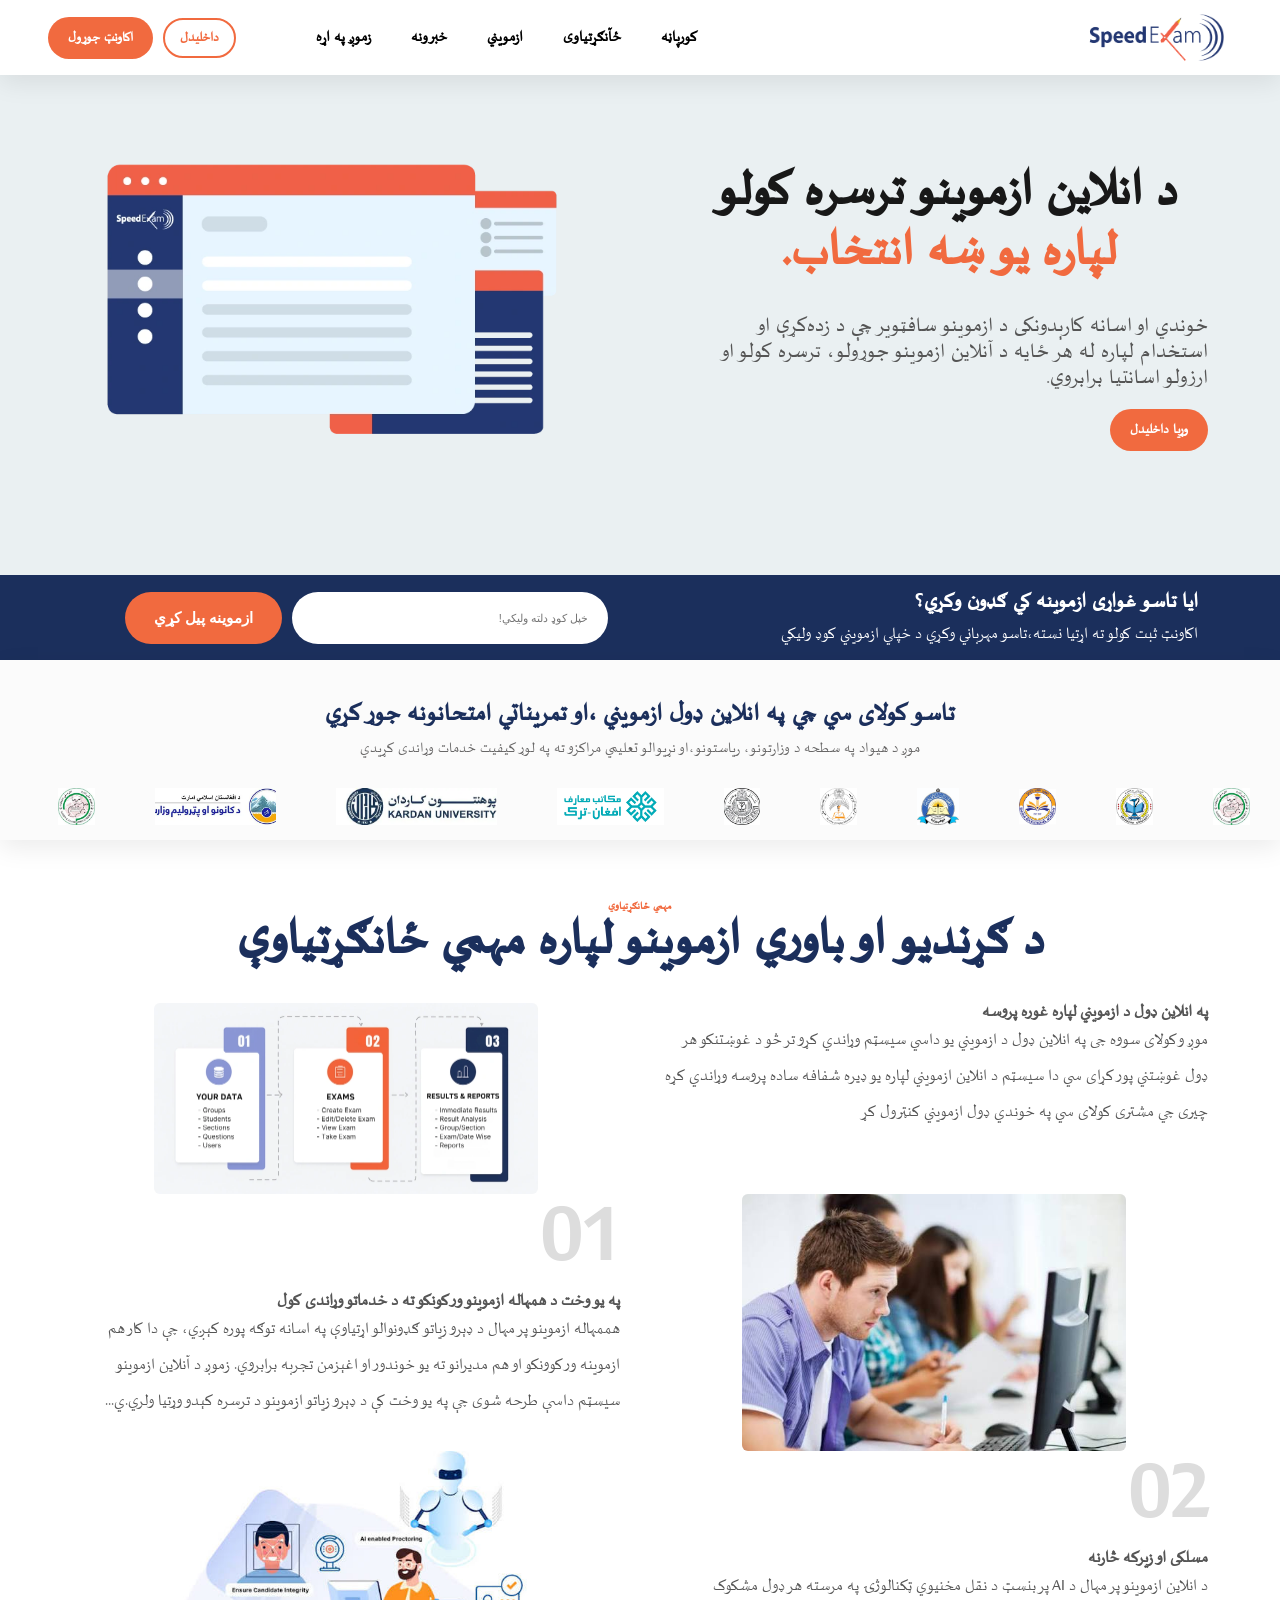
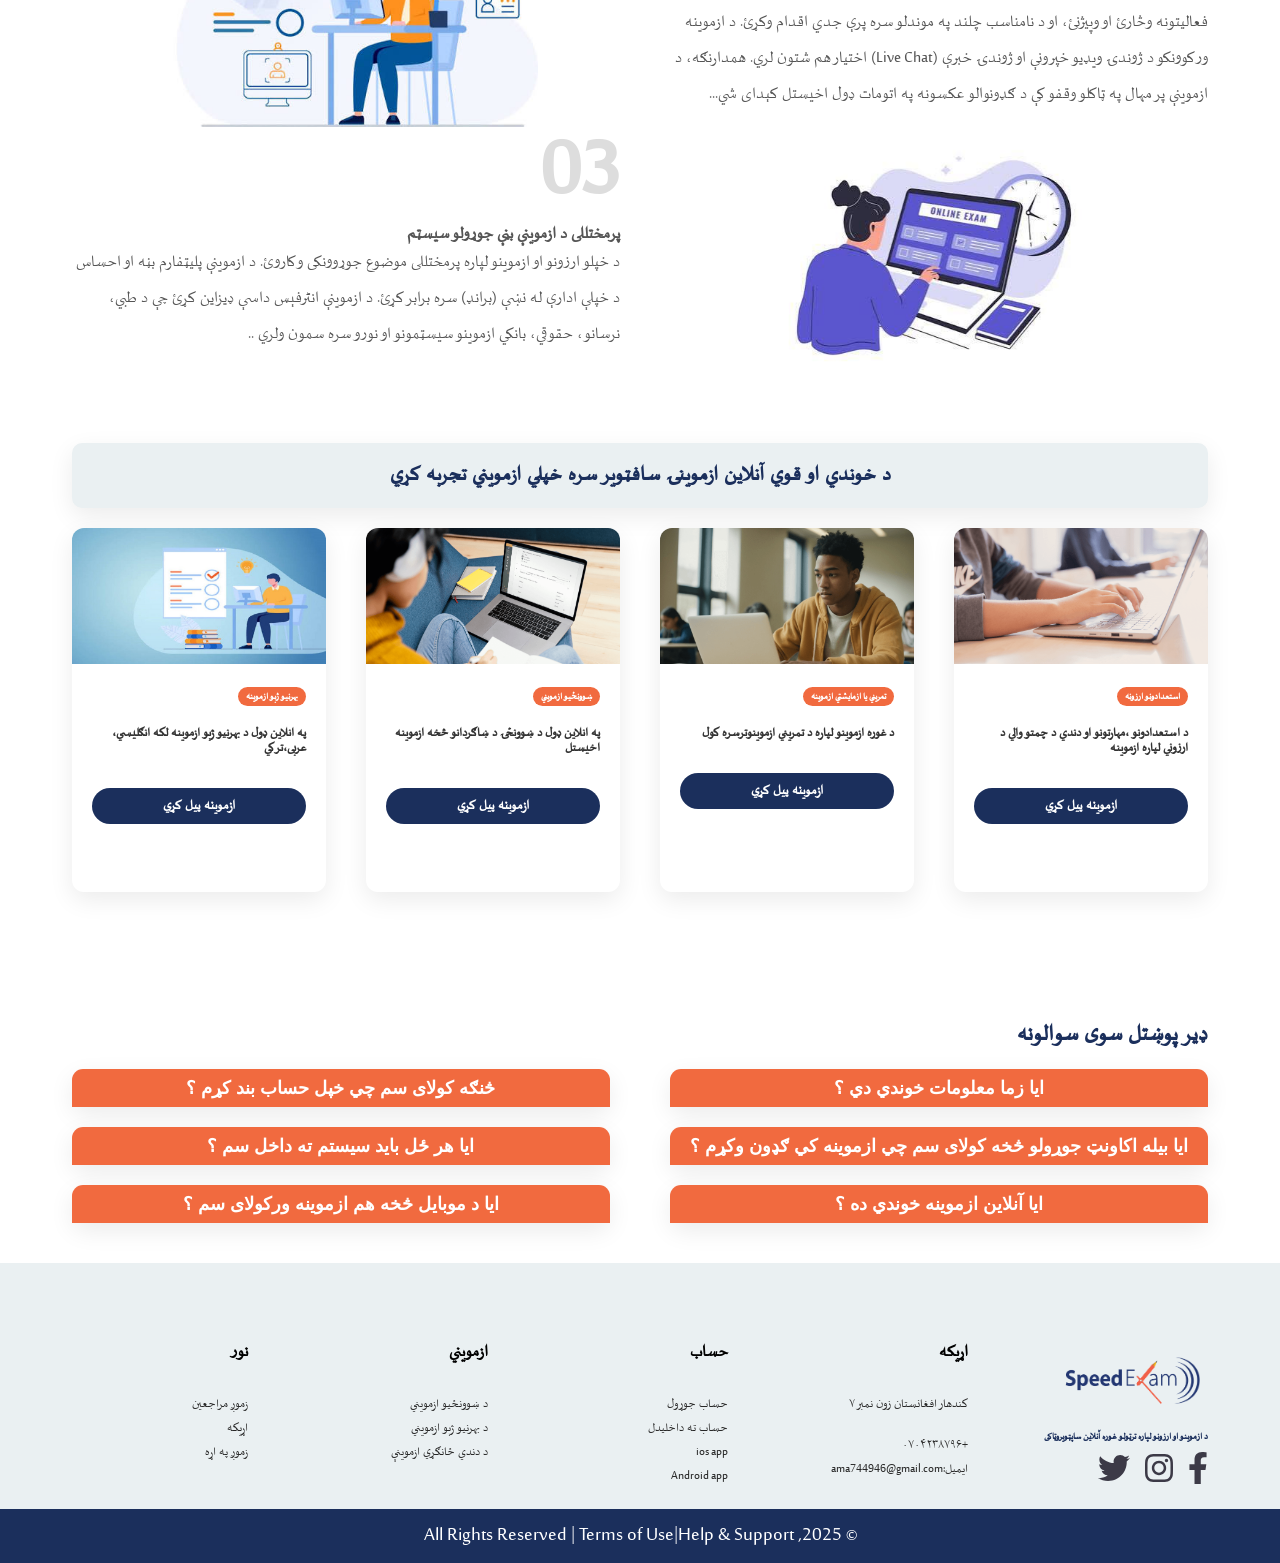
==== commit 2495db26: "Dynamic,API,Local storage" ====
--- a/index.html
+++ b/index.html
@@ -17,7 +17,7 @@
             <li ><a href="index.html" class="nav-link">کورپاڼه</a></li>
             <li ><a href="" class="nav-link">ځآنګړتیاوی</a></li>
             <li ><a href="exam.html" class="nav-link">ازمویني</a></li>
-            <li ><a href="" class="nav-link">خبرونه</a></li>
+            <li ><a href="news.html" class="nav-link">خبرونه</a></li>
             <li ><a href="about.html" class="nav-link">زموږ په اړه</a></li>
             
         </ul>
@@ -115,94 +115,37 @@
 </section>
 
       <section class="Exam" id="our-exam">
-        <div class="container"> 
-          <h2 class="secondry-h exam-titel">د خوندي او قوي آنلاین ازموینۍ سافټویر سره خپلي ازمویني تجربه کړي
-          </h2>
-          </div>
-          <div class="container grids grid-colum-4">
-            <div class="class">
-            
-              <img class="our-exam" src="img/teachiq-student-hands-typing.png" alt="ai">
-              <div class="class2">
-              <div class="tag-m"><span class="tag">استعدادونو ارزونه
-                </span></div>
-                <p class="exam-n">د استعدادونو ،مهارتونو او دندي د چمتو والي د ارزوني لپاره ازموینه</p>
-                <a href="exam.html" class="signup nav-link start">ازموینه پیل کړي</a>
-            </div>
-            </div>
-
-            <div class="class">
-           
-              <img class="our-exam" src="img/examnet-student-working-on-laptop.png" alt="new">
-              <div class="class2">
-              <div class="tag-m"><span class="tag">تمریني یا ازمایشتي ازموینه </span></div>
-              <p class="exam-n">د غوره ازموینو لپاره د تمریني ازموینوترسره کول</p>
-              <a href="exam.html" class="signup nav-link start">ازموینه پیل کړي</a>
-              </div>
-            </div>
-            <div class="class">
-           
-              <img class="our-exam" src="img/student.png" alt="data">
-              <div class="class2">
-              <div class="tag-m"><span class="tag">ښوونځیو ازمویني</span></div>
-              <p class="exam-n">په انلاین ډول د ښوونځۍ د ښاګردانو څخه ازموینه اخیستل</p>
-             <a href="exam.html" class="signup nav-link start">ازموینه پیل کړي</a>
-            </div>
-            </div>
-            <div class="class">
-            
-              <img class="our-exam" src="img/lang.jpg" alt="data">
-              <div class="class2">
-              <div class="tag-m"> <span class="tag">بهرنیو ژبو ازموینه</span></div>
-              <p class="exam-n">په انلاین ډول د بهرنیو ژبو ازموینه لکه انګلیسي، عربی،ترکي</p>
-             <a href="exam.html" class="signup nav-link start">ازموینه پیل کړي</a>
-            </div>
-            </div>
-          </div>
-      </section>  
-      <section class="F-question">
-      <div class="container">
-      <h2 class="fq-title secondary-h">ډیر پوښتل سوی سوالونه</h2>
-      <div class="questions  grids grid-colums faq-grid-col">
-        <div class="faq">
-
-          <h5 class="fq-h"><button>ایا زما معلومات خوندي دي ؟</button></h5>
-          <p class="fq-p">هو بلکل ستاسو ډیټا او معلومات ستاسو شخصي شتمني ده کوم جي موږ هغه
-             په هیڅ صورت کي د بل چا سره نه شریک کووه که څه هم تاسو خپل غړیتوب ختم کړي مطمین اوسي.</p>
-        </div>
-
-        <div class="faq">
-          <h5 class="fq-h"><button>څنګه کولای سم چي خپل حساب بند کړم</button></h5>
-          <p class="fq-p">تاسو کولای سي چي ډیر په اساني سره خپل اکاونټ په هر وخت کي ډیلیټ کړ
-            ي د تنضیماتو له لاري تاسو د  زما اکاونټ په برخه کی خپل حساب بندولای سي</p>
-        </div>
-
-         <div class="faq">
-        <h5 class="fq-h"><button>ایا بیله اکاونټ جوړولو څخه کولای سم چی یو ازموینه کي ګډون وکړم</button></h5>
-          <p class="fq-p">که چیري تاسو غواړي چي په یو ازموینه کي ګډون وکړي باید لومړي خپل حساب پرانیزي او  بیا د یو ځانګړي کوډ له لاري داخل سي
-             </p>
-        </div>
-
-        <div class="faq">
-          <h5 class="fq-h"><button> د اکاونټ د جوړولو وروسته به زه هر ځل ازمویني لپاره سیسټم ته داخل کیږم ؟</button></h5>
-          <p class="fq-p">تاسو کولای سي چي یوازي د هغه ځانګړي کوډ لاه لاري ازموینه کي ګډون وکړي او ددي لپار ه  سیسټم ته د داخلیدلو ضرورت نسته</p>
-        </div>
-
-         <div class="faq">
-        <h5 class="fq-h"><button>ایا زما معلومات خوندي دي ؟</button></h5>
-          <p class="fq-p">هو بلکل ستاسو ډیټا او معلومات ستاسو شخصي شتمني ده کوم جي موږ هغه
-             په هیڅ صورت کي د بل چا سره نه شریک کووه که څه هم تاسو خپل غړیتوب ختم کړي مطمین اوسي.</p>
-        </div>
-
-        <div class="faq">
-          <h5 class="fq-h"><button>څنګه کولای سم چي خپل حساب بند کړم</button></h5>
-          <p class="fq-p">تاسو کولای سي چي ډیر په اساني سره خپل اکاونټ په هر وخت کي ډیلیټ کړ
-            ي د تنضیماتو له لاري تاسو د  زما اکاونټ په برخه کی خپل حساب بندولای سي</p>
-        </div>
-      
-      </div>
-      </div>
-      </section>
+
+    <div class="container">
+
+        <h2 class="secondry-h exam-titel">
+            د خوندي او قوي آنلاین ازموینۍ سافټویر سره خپلي ازمویني تجربه کړي
+        </h2>
+
+    </div>
+
+
+    <div class="container grids grid-colum-4" id="examCardsContainer">
+    
+    </div>
+
+</section>
+     <section class="F-question">
+
+    <div class="container">
+
+        <h2 class="fq-title secondary-h">
+            ډیر پوښتل سوی سوالونه
+        </h2>
+
+
+        <div class="questions grids grid-colums faq-grid-col" id="faqContainer">
+         
+        </div>
+
+    </div>
+
+</section>
       
     </main>
     <footer>
--- a/Style/style.css
+++ b/Style/style.css
@@ -539,10 +539,30 @@
 .questions{
     column-gap: 6rem;
     row-gap: 2rem;
+
+    align-items: start;
 }
 .faq{
+    position: relative;
+
+    z-index: 1;
+
     border-radius: 11px;
-box-shadow: var(--shadow);
+
+    box-shadow: var(--shadow);
+
+    overflow: visible;
+
+    transition: all 0.3s;
+
+    background-color: white;
+}
+.faq.active{
+
+    z-index: 9999;
+}
+.faq:hover{
+    transform: translateY(-5px);
 }
 .fq-h button{
    font-size: 1.8rem;
@@ -556,10 +576,25 @@
    border-radius: 11px 11px 0 0;
 }
 .fq-p{
-    font-size: 1.8rem;
-    color: var(--color);
-    margin: 0 1rem 0 1rem;
+    max-height: 0;
+    overflow: hidden;
+
+    transition: all 0.4s ease;
+}
+
+
+.fq-p.show-answer{
+    max-height: 300px;
+
     padding: 2rem;
+}
+.faq.active .fq-p{
+
+    opacity: 1;
+
+    visibility: visible;
+
+    transform: translateY(0);
 }
 /***** sigin up **************/
 .section-sigin{
@@ -592,9 +627,7 @@
 }
 
 .sigin-img{
-    background-image:linear-gradient(to right bottom,
-    rgba(24, 100, 171,0.35),rgba(123, 81, 252, 0.35)), 
-    url(img/cta.jpg);
+    background-image:url(../img/cta.jpg);
    background-position: center;
     background-size:cover;
 }
@@ -619,7 +652,7 @@
 .sigin-form input,
 .sigin-form select{
     padding: 1rem;
-    font-size: 1.1rem;
+    font-size: 1.6rem;
     font-family: inherit;
     color: inherit;
     border: none;
@@ -648,6 +681,13 @@
 .sigin *:focus{
     outline: none;
     box-shadow:0 0 0 0.8rem rgba(247, 250, 253, 0.5);
+}
+.error-message{
+    display: block;
+    margin-top: .5rem;
+    font-size: 1.3rem;
+    color: #d62828;
+    font-weight: 500;
 }
 /********login ******************/
 .login-section{
@@ -856,12 +896,22 @@
 
 
 
-
-
-
-
-
-
-
-
-
+.news-card{
+  padding:2rem;
+  margin:1rem 0;
+  background:#fff;
+  border-radius:10px;
+  box-shadow:0 0 10px rgba(0,0,0,0.1);
+}
+
+
+
+
+
+
+
+
+
+
+
+
--- a/Style/mediaQuery.css
+++ b/Style/mediaQuery.css
@@ -325,11 +325,11 @@
    .step-img-box{
     margin-bottom: 1rem;
    }
-   .siging-img{
-     
-         background-image:url(img/speedexamlogo.png);
-    background-size: cover;
-      }
+   .sigin-img{
+    background-color: var(--grad-primary);
+    grid-row: 1;
+}
+
 .sigin{
     grid-template-columns: 1fr;
     grid-template-rows:1fr 2fr;
